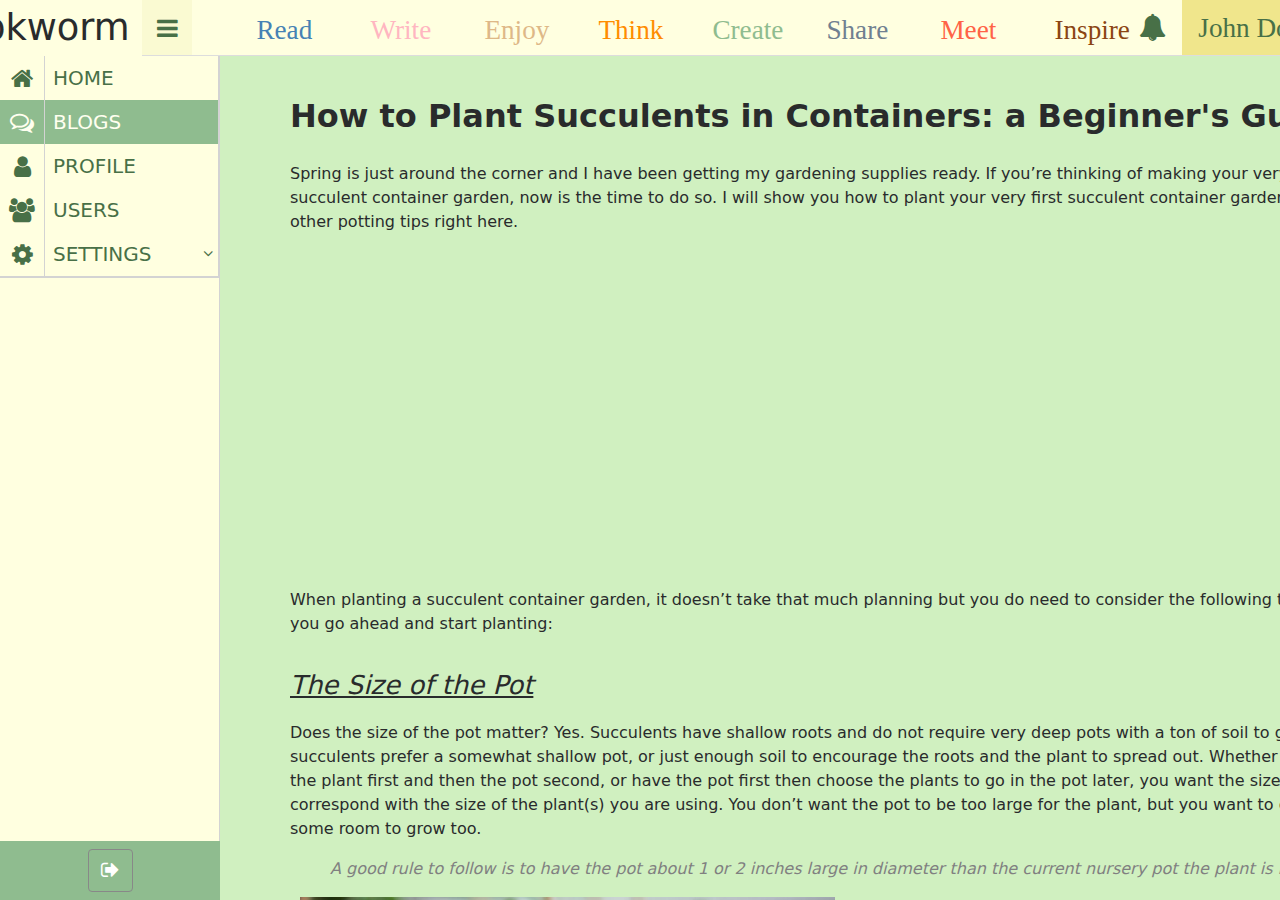
==== blog.html @ fac8ea5c "updated blog page" ====
<!DOCTYPE html>
<html lang="en">

<head>
  <meta charset="UTF-8">
  <meta name="viewport" content="width=device-width, initial-scale=1.0">
  <meta http-equiv="X-UA-Compatible" content="ie=edge">
  <title>Book Review</title>
  <link rel="stylesheet" href="css/blog.css">
  <link rel="stylesheet" href="css/style.css">

  <link href="//maxcdn.bootstrapcdn.com/font-awesome/4.1.0/css/font-awesome.min.css" rel="stylesheet">
  <link rel="shortcut icon" href="favicon.png">
  <script src="https://ajax.googleapis.com/ajax/libs/jquery/3.5.1/jquery.min.js"></script>
  <script src="js/script.js"></script>

  <script src="js/chartjs/Chart.min.js"></script>
  <script src="js/dashboard.js"></script>
</head>

<body>

  <header>
    <div class="logo">
      <div class="img">
        <span class="logo-text">Bookworm</span>
        <span class="logo-text minbar" style="margin-top: 1.3rem"><i class="fa fa-book"></i></span>
      </div>
    </div>
    <div class="topbar">
      <div class="left">
        <a class="navbar-collopse"> <i class="fa fa-bars" style="font-size:24px"></i> </a>
        <span style="color:#4682B4;" class="topbar-title">Read </span>
        <span style="color:#FFB6C1;" class="topbar-title">Write</span>
        <span style="color:#DEB887;" class="topbar-title">Enjoy</span>
        <span style="color:#FF8C00;" class="topbar-title">Think</span>
        <span style="color:#8FBC8F;" class="topbar-title">Create</span>
        <span style="color:#708090;" class="topbar-title">Share</span>
        <span style="color:#FF6347;" class="topbar-title">Meet</span>
        <span style="color:#8B4513;" class="topbar-title">Inspire</span>
      </div>
      <div class="right">
        <span class="">
          <i class="fa fa-bell" style="margin-top: 0.8rem"></i>
        </span>
        <div class="topbar-btn">
          <span class="displayname">John Doe
            <i class="fa fa-angle-down"></i>
          </span>
          <ul class="dropdown">
            <li class="dropdown-username">
              <a href="#">
                John Doe
              </a>
            </li>
            <li>
              <a href="profile.html">
                PROFILE
              </a>
            </li>
            <li>
              <a href="#">
                SETTINGS
              </a>
            </li>
            <li class="dropdown-footer">
              <a href="#">
                LOGOUT
              </a>
            </li>
          </ul>
        </div>
      </div>
    </div>
  </header>

<div class="main">
  <aside>
    <nav>
      <ul class="nav">
        <li >
          <a href="index.html">
            <i class="fa fa-home" style="font-size:24px"></i>
            <span class="span" style="font-size:20px">HOME</span>
          </a>
        </li>
        <li class="active">
          <a href="blog.html">
            <i class="fa fa-comments-o" style="font-size:24px"></i>
            <span class="span" style="font-size:20px">BLOGS</span>
          </a>
        </li>
        <li>
          <a href="profile.html">
            <i class="fa fa-user" style="font-size:24px"></i>
            <span class="span" style="font-size:20px">PROFILE</span>
          </a>
        </li>
        <li>
          <a href="table.html">
            <i class="fa fa-users" style="font-size:24px"></i>
            <span class="span" style="font-size:20px">USERS</span>
          </a>
        </li>
        <li class="dropdown">
          <a href="#">
            <i class="fa fa-cog" style="font-size:24px"></i>
            <span class="span" style="font-size:20px">SETTINGS</span>
            <span class="arrow">
              <i class="fa fa-angle-down"></i>
            </span>
          </a>
          <ul>
            <li>
              <a href="#">
                <i class="fa fa-angle-right"></i>
                <span class="span" style="font-size:20px">Configuration</span>
              </a>
            </li>
            <li>
              <a href="#">
                <i class="fa fa-angle-right"></i>
                <span class="span" style="font-size:20px">Users</span>
              </a>
            </li>
            <li>
              <a href="#">
                <i class="fa fa-angle-right"></i>
                <span class="span" style="font-size:20px">Profile</span>
              </a>
            </li>
          </ul>
        </li>

      </ul>
    </nav>
    <div class="nav-footer">
      <a href="#" class="btn btn-sm" style="font-size:20px; color:white;">
        <i class="fa fa-sign-out"></i>
      </a>
    </div>
  </aside>

    <!-- Page Header , page-container makes page scrollible, and header sticky to the top-->
  <div class="page-container">
    <!-- Post Content -->
    <article>
        <div class="blog-container">
            <div class="row">
                <div class="col-lg-15">
                  <h1 class="post-title">
                      How to Plant Succulents in Containers: a Beginner's Guide
                  </h1>
                    <p>Spring is just around the corner and I have been getting my gardening supplies ready.
                      If you’re thinking of making your very first succulent container garden, now is the time to do so.
                      I will show you how to plant your very first succulent container garden and plenty of
                      other potting tips right here.
                    </p>

                    <iframe width="560" height="315" src="https://www.youtube.com/embed/cK3Qg2mGYAg"
                    frameborder="0" allow="accelerometer; autoplay; encrypted-media; gyroscope; picture-in-picture"
                    allowfullscreen></iframe>

                    <p>
                      When planting a succulent container garden,
                      it doesn’t take that much planning but you do need to consider
                      the following things before you go ahead and start planting:
                    </p>

                    <h2 class="section-heading">The Size of the Pot</h2>

                    <p>Does the size of the pot matter? Yes. Succulents have shallow roots
                      and do not require very deep pots with a ton of soil to grow. In fact,
                       succulents prefer a somewhat shallow pot, or just enough soil to encourage
                       the roots and the plant to spread out.

                    Whether you choose the plant first and then the pot second,
                    or have the pot first then choose the plants to go in the pot later,
                    you want the size of the pot to correspond with the size of the plant(s) you are using.
                    You don’t want the pot to be too large for the plant, but you want to give the plant some room to grow too.
                    </p>

                    <blockquote>A good rule to follow is to have the pot about 1 or 2 inches large in diameter
                      than the current nursery pot the plant is in. </blockquote>

                    <a href="image/succulent.jpg">
                        <img class="img-responsive" src="image/succulent.jpg" alt="">
                    </a>

                    <h2 class="section-heading">The Type of Succulents You Are Using</h2>

                    <p>The types of plants you want to use, including the color schemes,
                      color combinations, shapes and sizes largely depend on your own personal taste.
                      There really isn’t a right or wrong way of combining succulent plants.
                      The only thing I am careful about when combining plants together in one container is their growing needs.

                      As much as possible, you want to put plants with similar growing needs in one container.
                      If you’re unfamiliar with a plant’s growing needs and the label does not provide you
                      with basic instructions, just do a quick search to find out what the plant’s basic growing needs are.</p>

                    <a href="image/succulent2.jpg">
                        <img class="img-responsive" src="image/succulent2.jpg" alt="">
                    </a>

                    <p>Written by <a href="https://github.com/ruxiz2020">Happy Planer</a>.</p>

                    <p>Share this post on social media: </p>
                    <div id="share-buttons">
                      <!-- Facebook -->
                      <a href="http://www.facebook.com/sharer.php?u=https://ruxiz2020.github.io/frontend_proj1_blog/index.html" target="_blank">
                        <img src="https://simplesharebuttons.com/images/somacro/facebook.png" alt="Facebook" />
                      </a>

                      <!-- Twitter -->
                      <a href="https://twitter.com/share?url=https://ruxiz2020.github.io/frontend_proj1_blog/index.html" target="_blank">
                        <img src="https://simplesharebuttons.com/images/somacro/twitter.png" alt="Twitter" />
                      </a>

                      <!-- Reddit -->
                      <a href="http://reddit.com/submit?url=https://ruxiz2020.github.io/frontend_proj1_blog/index.html Share Buttons" target="_blank">
                        <img src="https://simplesharebuttons.com/images/somacro/reddit.png" alt="Reddit" />
                      </a>

                      <!-- button -->
                      <button id="like-button"> Love It</button>
                    </div>
                </div>
            </div>


            <hr>

            <div class="row">
                <div class="col-lg-15">

                  <h1 class="post-title" id="post_2">
                      Book Review: Man's Search for Meaning (Victor Frankl)
                  </h1>
                    <p>Humans in suffering tend to feel hopeless with a deep sense of failure.
                      MAN's SEARCH FOR MEANING (Frankl, 1984) is a helpful book during such times:
                      it is highly probable that one would find a solution to their depressed feelings,
                      if the book is read actively.

                      Written by Austrian neurologist-psychiatrist and a Holocaust survivor Victor Frankl,
                      this book is simple yet intense and reflective. Frankl is the founder of Logotherapy,
                      a form of existential psychology. Awarded with several accolades, his books and talks
                      are the most inspiring on finding meaning in life and in suffering.
                    </p>

                    <a href="image/mans_search.jpg">
                        <img class="img-responsive" src="image/mans_search.jpg" alt="">
                    </a>


                    <p>The book stands out extraordinarily as Frankl,
                      by narrating his life instances in the Auschwitz concentration camp,
                      presents the remarkable idea of how we can choose to see a purpose or meaning
                      in any situation, including the worst conditions. He descriptively illustrates his
                      personal experiences and observations of minute human changes which infuses hope into the reader.

                      With rich primary and secondary data, Frankl puts forward his ideas in three sections.
                      The qualitative methodology utilized has smoothly fused his thoughts through these three parts,
                      clarifying Nietzsche words, “He who has a why to live can bear almost any how.”
                      This book is a collaboration of Frankl's personal experiences and stories,
                      references to other existential forerunners, quotes from humanistic and psychoanalytic schools,
                      and excellent figurative examples. Many pathological terms have been used in the book,
                      which are well explained by the author.
                    </p>
                    <a href="image/mans_search2.jpg">
                        <img class="img-responsive" src="image/mans_search2.jpg" alt="">
                    </a>

                    <p>An active reader also learns about “Logotherapy” that the author attempts to explain in the second section.
                      The nature, meaning and goals are well detailed. Even the finest differences between
                      psychoanalysis and Logotherapy are clearly specified.
                      Frankl liberally introduces every concept of Logotherapy (such as the existential vacuum,
                      responsibility of survival, existential frustration).
                      He also describes the therapy process and techniques with some great figurative examples and case studies.
                      A novice therapist may find these useful. However,
                      he fails to explain how one can integrate these techniques with the conventional psychotherapeutic process.

                      Nevertheless, his strong request to re-humanize psychotherapy
                      inspires us into a new direction of thought and practice.</p>

                      <a href="image/mans_search3.jpg">
                          <img class="img-responsive" src="image/mans_search3.jpg" alt="">
                      </a>

                    <p>Written by <a href="https://github.com/ruxiz2020">A Bookworm</a>.</p>

                    <p>Share this post on social media: </p>
                    <div id="share-buttons">

                      <!-- Facebook -->
                      <a href="http://www.facebook.com/sharer.php?u=https://ruxiz2020.github.io/frontend_proj1_blog/index.html" target="_blank">
                        <img src="https://simplesharebuttons.com/images/somacro/facebook.png" alt="Facebook" />
                      </a>

                      <!-- Twitter -->
                      <a href="https://twitter.com/share?url=https://ruxiz2020.github.io/frontend_proj1_blog/index.html" target="_blank">
                        <img src="https://simplesharebuttons.com/images/somacro/twitter.png" alt="Twitter" />
                      </a>

                      <!-- Reddit -->
                      <a href="http://reddit.com/submit?url=https://ruxiz2020.github.io/frontend_proj1_blog/index.html Share Buttons" target="_blank">
                        <img src="https://simplesharebuttons.com/images/somacro/reddit.png" alt="Reddit" />
                      </a>
                      <!-- button -->
                      <button id="like-button"> Love It</button>
                    </div>
                </div>
            </div>

            <hr>

            <div class="row">
                <div class="col-lg-15">

                  <h2 class="post-title" id="post_3">
                      10 Easy Raw Vegan Recipes Even a Novice Cook Can Make
                  </h2>
                    <p>Deciding to eat healthier can be a complete lifestyle change.
                      For some, it means cutting out desserts. For others, it means skipping seconds.
                      And, of course, for most, it means incorporating more fruits and vegetables into a daily routine.
                      But what if you're thinking of eating healthier by trying the raw vegan diet?
                    </p>

                    <a href="image/veggie.jpg">
                        <img class="img-responsive" src="image/veggie.jpg" alt="">
                    </a>


                    <h2 class="section-heading">What Is a Raw Vegan Diet?</h2>

                    <p>A raw vegan diet is a plant-based diet with no foods heated above 104 degrees Fahrenheit.
                       Foods are eaten raw, dehydrated, juiced, blended, soaked, sprouted,
                       or fermented, and the diet is rich in nuts, seeds, fruits, vegetables, sprouted grains, and legumes.
                    </p>
                    <a href="image/veggie2.jpg">
                        <img class="img-responsive" src="image/veggie2.jpg" alt="">
                    </a>

                    <p>We've all grown accustomed to various diet trends over the years,
                      from vegetarianism and going gluten-free to plain old vegan.
                      In fact, stories in The New York Times about raw vegan diets have been popping up since the early 2000s,
                      so it isn't necessarily anything new. U.S. News estimates that an early
                      form has even been around since the 19th century.


                      But just because it's been a part of other people's lives for a
                      certain amount of time doesn't mean you can't learn something new.
                      If you're interested in what the raw vegan diet is and how to cook within its boundaries,
                      read on for more.</p>

                      <a href="image/veggie3.jpg">
                          <img class="img-responsive" src="image/veggie3.jpg" alt="">
                      </a>

                    <p>Written by <a href="https://github.com/ruxiz2020">Cook & Share</a>.</p>

                    <p>Share this post on social media: </p>
                    <div id="share-buttons">
                      <!-- Facebook -->
                      <a href="http://www.facebook.com/sharer.php?u=https://ruxiz2020.github.io/frontend_proj1_blog/index.html" target="_blank">
                        <img src="https://simplesharebuttons.com/images/somacro/facebook.png" alt="Facebook" />
                      </a>

                      <!-- Twitter -->
                      <a href="https://twitter.com/share?url=https://ruxiz2020.github.io/frontend_proj1_blog/index.html" target="_blank">
                        <img src="https://simplesharebuttons.com/images/somacro/twitter.png" alt="Twitter" />
                      </a>

                      <!-- Reddit -->
                      <a href="http://reddit.com/submit?url=https://ruxiz2020.github.io/frontend_proj1_blog/index.html Share Buttons" target="_blank">
                        <img src="https://simplesharebuttons.com/images/somacro/reddit.png" alt="Reddit" />
                      </a>

                      <button id="like-button">Love It</button>
                    </div>
                </div>
            </div>




        </div>
        <hr>



    </article>



</div>
</body>

</html>
---- css/blog.css ----
.blog-container {
  padding-right: 25px;
  padding-left: 25px;
  margin-right: 25px;
  margin-left: 25px;
}
@media (min-width: 768px) {
  .blog-container {
    width: 750px;
  }
}
@media (min-width: 992px) {
  .blog-container {
    width: 970px;
  }
}
@media (min-width: 1200px) {
  .blog-container {
    width: 1170px;
  }
}
.blog-container-fluid {
  padding-right: 15px;
  padding-left: 15px;
  margin-right: auto;
  margin-left: auto;
}
.img-responsive,
.thumbnail > img,
.thumbnail a > img,
.carousel-inner > .item > img,
.carousel-inner > .item > a > img {
  display: block;
  max-width: 120%;
  height: auto;
}

blockquote {
  color: #808080;
  font-style: italic;
}
.section-heading {
  font-size: 26px;
  margin-top: 30px;
  font-weight: 350;
  text-decoration: underline;
  font-style: italic;
}
.img-responsive {
  display: flex;
  justify-content: center;
  align-items: center;
  width: calc(50% - 20px);
  height: 300px;
  margin: 10px;
}

@media only screen and (min-width: 768px) {
  .post-preview > a > .post-title {
    font-size: 36px;
  }
}
.section-heading {
  font-size: 26px;
  margin-top: 30px;
  font-weight: 350;
  text-decoration: underline;
  font-style: italic;
}
.caption {
  text-align: left;
  font-size: 14px;
  padding: 10px;
  font-style: italic;
  margin: 0;
  display: block;
  border-bottom-right-radius: 5px;
  border-bottom-left-radius: 5px;
}

.pager {
  margin: 20px 0 0;
}

#share-buttons img {
width: 35px;
padding: 5px;
border: 0;
box-shadow: 0;
display: inline;
}

#like-button {
  display:inline-block;
  color:#444;
  border:1px solid lightgreen;
  background:lightgreen;
  box-shadow: 0 0 5px -1px rgba(0,0,0,0.2);
  cursor:pointer;
  vertical-align:middle;
  padding: 10px;
  text-align: center;
  width: 48px;
  font-weight: bold;
}
---- css/style.css ----
:root {
    --color-info: #77c277;
    --color-border: #314a30;
    --color-dark: #314a30;
    --color-primary: #77c277;
    --color-danger: #e4acdc;
    --color-warning: #deea94;
    --color-success: #eefdec;
    --color-purble: rgba(101, 121, 251, 01);
}

@-ms-viewport {
    width: device-width;
}

*,
*::before,
*::after {
    box-sizing: border-box;
    outline: none;
}

html {
    font-family: sans-serif;
    line-height: 1.15;
    -ms-text-size-adjust: 100%;
    -webkit-text-size-adjust: 100%;
    box-sizing: border-box;
    -ms-overflow-style: scrollbar;
    -webkit-tap-highlight-color: rgba(0, 0, 0, 0);
    height: 100%;
}

body {
    margin: 0;
    font-family: -apple-system, system-ui, BlinkMacSystemFont, "Segoe UI", Roboto, "Helvetica Neue", Arial, sans-serif;
    font-size: 1rem;
    font-weight: normal;
    line-height: 1.5;
    color: #292b2c;
    background-color: #D0F0C0;
    box-sizing: border-box;
    min-height: calc(100% - 3.5rem);
    height: calc(100% - 3.5rem);
    overflow-x: hidden;
}

ul {
    padding: 0;
}

li {
    list-style: none;
}

h1,
h2,
h3,
h4,
h5,
h6 {
    margin-top: 0;
    margin-bottom: .5rem;
}

h1 {
    margin: .67em 0;
    font-size: 2em;
}

small,
.small {
    font-size: 85%;
}

svg:not(:root) {
    overflow: hidden;
}

a {
    color: #292b2c;
    text-decoration: none;
}

a:focus,
a:hover {
    color: #292b2c;
    text-decoration: none;
}

img {
    vertical-align: middle;
}

a,
button,
[role="button"],
input,
label,
select,
textarea {
    touch-action: manipulation;
}

hr {
    margin-top: 1rem;
    margin-bottom: 1rem;
    border: 0;
    border-top: 1px solid rgba(0, 0, 0, 0.1);
}

button,
select {
    text-transform: none;
}

button,
html input[type="button"],
input[type="reset"],
input[type="submit"] {
    -webkit-appearance: button;
    cursor: pointer;
}

button[disabled],
html input[disabled] {
    cursor: default;
}

button::-moz-focus-inner,
input::-moz-focus-inner {
    padding: 0;
    border: 0;
}

input {
    line-height: normal;
}

input[type="checkbox"],
input[type="radio"] {
    -webkit-box-sizing: border-box;
    -moz-box-sizing: border-box;
    box-sizing: border-box;
    padding: 0;
}

fieldset {
    padding: .35em .625em .75em;
    margin: 0 2px;
    border: 1px solid #c0c0c0;
}

.container {
    position: relative;
    align-item: center;
    width: 1500px;
    margin-left: 60px;
    margin-right: 20px;
}
.container-title {
    font-color: black;
    position: relative;
    margin-left: 60px;
    padding-right: 10px;
    padding-left: 10px;
}

@media (min-width: 576px) {
    .container {
        padding-right: 15px;
        padding-left: 15px;
        width: 540px;
        max-width: 100%;
    }
}

@media (min-width: 768px) {
    .container {
        padding-right: 15px;
        padding-left: 15px;
        width: 720px;
        max-width: 100%;
    }
}

@media (min-width: 992px) {
    .container {
        padding-right: 15px;
        padding-left: 15px;
        width: 960px;
        max-width: 100%;
    }
}

@media (min-width: 1200px) {
    .container {
        padding-right: 15px;
        padding-left: 15px;
        width: 1140px;
        max-width: 100%;
    }
}

.container-fluid {
    position: relative;
    margin-left: auto;
    margin-right: auto;
    padding-right: 15px;
    padding-left: 15px;
    width: 100%;
}

/* this make row width within page*/
.row {
    display: flex;
    flex-wrap: wrap;
}

[class^="col-"] {
    position: relative;
    width: 100%;
    min-height: 1px;
    padding-right: 5px;
    padding-left: 5px;
}

.col {
    flex-basis: 0;
    flex-grow: 1;
    max-width: 100%;
}

.col-auto {
    flex: 0 0 auto;
    width: auto;
}

.col-1 {
    flex: 0 0 8.33333%;
    max-width: 8.33333%;
}

.col-2 {
    flex: 0 0 16.66667%;
    max-width: 16.66667%;
}

.col-3 {
    flex: 0 0 25%;
    max-width: 25%;
}

.col-4 {
    flex: 0 0 33.33333%;
    max-width: 33.33333%;
}

.col-5 {
    flex: 0 0 41.66667%;
    max-width: 41.66667%;
}

.col-6 {
    flex: 0 0 50%;
    max-width: 50%;
}

.col-7 {
    flex: 0 0 58.33333%;
    max-width: 58.33333%;
}

.col-8 {
    flex: 0 0 66.66667%;
    max-width: 66.66667%;
}

.col-9 {
    flex: 0 0 75%;
    max-width: 75%;
}

.col-10 {
    flex: 0 0 83.33333%;
    max-width: 83.33333%;
}

.col-11 {
    flex: 0 0 91.66667%;
    max-width: 91.66667%;
}

.col-12 {
    flex: 0 0 100%;
    max-width: 100%;
}

.pull-0 {
    right: auto;
}

.pull-1 {
    right: 8.33333%;
}

.pull-2 {
    right: 16.66667%;
}

.pull-3 {
    right: 25%;
}

.pull-4 {
    right: 33.33333%;
}

.pull-5 {
    right: 41.66667%;
}

.pull-6 {
    right: 50%;
}

.pull-7 {
    right: 58.33333%;
}

.pull-8 {
    right: 66.66667%;
}

.pull-9 {
    right: 75%;
}

.pull-10 {
    right: 83.33333%;
}

.pull-11 {
    right: 91.66667%;
}

.pull-12 {
    right: 100%;
}

.push-0 {
    left: auto;
}

.push-1 {
    left: 8.33333%;
}

.push-2 {
    left: 16.66667%;
}

.push-3 {
    left: 25%;
}

.push-4 {
    left: 33.33333%;
}

.push-5 {
    left: 41.66667%;
}

.push-6 {
    left: 50%;
}

.push-7 {
    left: 58.33333%;
}

.push-8 {
    left: 66.66667%;
}

.push-9 {
    left: 75%;
}

.push-10 {
    left: 83.33333%;
}

.push-11 {
    left: 91.66667%;
}

.push-12 {
    left: 100%;
}

.offset-1 {
    margin-left: 8.33333%;
}

.offset-2 {
    margin-left: 16.66667%;
}

.offset-3 {
    margin-left: 25%;
}

.offset-4 {
    margin-left: 33.33333%;
}

.offset-5 {
    margin-left: 41.66667%;
}

.offset-6 {
    margin-left: 50%;
}

.offset-7 {
    margin-left: 58.33333%;
}

.offset-8 {
    margin-left: 66.66667%;
}

.offset-9 {
    margin-left: 75%;
}

.offset-10 {
    margin-left: 83.33333%;
}

.offset-11 {
    margin-left: 91.66667%;
}

@media (min-width: 576px) {
    .col-sm {
        flex-basis: 0;
        flex-grow: 1;
        max-width: 100%;
    }

    .col-sm-auto {
        flex: 0 0 auto;
        width: auto;
    }

    .col-sm-1 {
        flex: 0 0 8.33333%;
        max-width: 8.33333%;
    }

    .col-sm-2 {
        flex: 0 0 16.66667%;
        max-width: 16.66667%;
    }

    .col-sm-3 {
        flex: 0 0 25%;
        max-width: 25%;
    }

    .col-sm-4 {
        flex: 0 0 33.33333%;
        max-width: 33.33333%;
    }

    .col-sm-5 {
        flex: 0 0 41.66667%;
        max-width: 41.66667%;
    }

    .col-sm-6 {
        flex: 0 0 50%;
        max-width: 50%;
    }

    .col-sm-7 {
        flex: 0 0 58.33333%;
        max-width: 58.33333%;
    }

    .col-sm-8 {
        flex: 0 0 66.66667%;
        max-width: 66.66667%;
    }

    .col-sm-9 {
        flex: 0 0 75%;
        max-width: 75%;
    }

    .col-sm-10 {
        flex: 0 0 83.33333%;
        max-width: 83.33333%;
    }

    .col-sm-11 {
        flex: 0 0 91.66667%;
        max-width: 91.66667%;
    }

    .col-sm-12 {
        flex: 0 0 100%;
        max-width: 100%;
    }

    .pull-sm-0 {
        right: auto;
    }

    .pull-sm-1 {
        right: 8.33333%;
    }

    .pull-sm-2 {
        right: 16.66667%;
    }

    .pull-sm-3 {
        right: 25%;
    }

    .pull-sm-4 {
        right: 33.33333%;
    }

    .pull-sm-5 {
        right: 41.66667%;
    }

    .pull-sm-6 {
        right: 50%;
    }

    .pull-sm-7 {
        right: 58.33333%;
    }

    .pull-sm-8 {
        right: 66.66667%;
    }

    .pull-sm-9 {
        right: 75%;
    }

    .pull-sm-10 {
        right: 83.33333%;
    }

    .pull-sm-11 {
        right: 91.66667%;
    }

    .pull-sm-12 {
        right: 100%;
    }

    .push-sm-0 {
        left: auto;
    }

    .push-sm-1 {
        left: 8.33333%;
    }

    .push-sm-2 {
        left: 16.66667%;
    }

    .push-sm-3 {
        left: 25%;
    }

    .push-sm-4 {
        left: 33.33333%;
    }

    .push-sm-5 {
        left: 41.66667%;
    }

    .push-sm-6 {
        left: 50%;
    }

    .push-sm-7 {
        left: 58.33333%;
    }

    .push-sm-8 {
        left: 66.66667%;
    }

    .push-sm-9 {
        left: 75%;
    }

    .push-sm-10 {
        left: 83.33333%;
    }

    .push-sm-11 {
        left: 91.66667%;
    }

    .push-sm-12 {
        left: 100%;
    }

    .offset-sm-0 {
        margin-left: 0%;
    }

    .offset-sm-1 {
        margin-left: 8.33333%;
    }

    .offset-sm-2 {
        margin-left: 16.66667%;
    }

    .offset-sm-3 {
        margin-left: 25%;
    }

    .offset-sm-4 {
        margin-left: 33.33333%;
    }

    .offset-sm-5 {
        margin-left: 41.66667%;
    }

    .offset-sm-6 {
        margin-left: 50%;
    }

    .offset-sm-7 {
        margin-left: 58.33333%;
    }

    .offset-sm-8 {
        margin-left: 66.66667%;
    }

    .offset-sm-9 {
        margin-left: 75%;
    }

    .offset-sm-10 {
        margin-left: 83.33333%;
    }

    .offset-sm-11 {
        margin-left: 91.66667%;
    }
}

@media (min-width: 768px) {
    .col-md {
        flex-basis: 0;
        flex-grow: 1;
        max-width: 100%;
    }

    .col-md-auto {
        flex: 0 0 auto;
        width: auto;
    }

    .col-md-1 {
        flex: 0 0 8.33333%;
        max-width: 8.33333%;
    }

    .col-md-2 {
        flex: 0 0 16.66667%;
        max-width: 16.66667%;
    }

    .col-md-3 {
        flex: 0 0 25%;
        max-width: 25%;
    }

    .col-md-4 {
        flex: 0 0 33.33333%;
        max-width: 33.33333%;
    }

    .col-md-5 {
        flex: 0 0 41.66667%;
        max-width: 41.66667%;
    }

    .col-md-6 {
        flex: 0 0 50%;
        max-width: 50%;
    }

    .col-md-7 {
        flex: 0 0 58.33333%;
        max-width: 58.33333%;
    }

    .col-md-8 {
        flex: 0 0 66.66667%;
        max-width: 66.66667%;
    }

    .col-md-9 {
        flex: 0 0 75%;
        max-width: 75%;
    }

    .col-md-10 {
        flex: 0 0 83.33333%;
        max-width: 83.33333%;
    }

    .col-md-11 {
        flex: 0 0 91.66667%;
        max-width: 91.66667%;
    }

    .col-md-12 {
        flex: 0 0 100%;
        max-width: 100%;
    }

    .pull-md-0 {
        right: auto;
    }

    .pull-md-1 {
        right: 8.33333%;
    }

    .pull-md-2 {
        right: 16.66667%;
    }

    .pull-md-3 {
        right: 25%;
    }

    .pull-md-4 {
        right: 33.33333%;
    }

    .pull-md-5 {
        right: 41.66667%;
    }

    .pull-md-6 {
        right: 50%;
    }

    .pull-md-7 {
        right: 58.33333%;
    }

    .pull-md-8 {
        right: 66.66667%;
    }

    .pull-md-9 {
        right: 75%;
    }

    .pull-md-10 {
        right: 83.33333%;
    }

    .pull-md-11 {
        right: 91.66667%;
    }

    .pull-md-12 {
        right: 100%;
    }

    .push-md-0 {
        left: auto;
    }

    .push-md-1 {
        left: 8.33333%;
    }

    .push-md-2 {
        left: 16.66667%;
    }

    .push-md-3 {
        left: 25%;
    }

    .push-md-4 {
        left: 33.33333%;
    }

    .push-md-5 {
        left: 41.66667%;
    }

    .push-md-6 {
        left: 50%;
    }

    .push-md-7 {
        left: 58.33333%;
    }

    .push-md-8 {
        left: 66.66667%;
    }

    .push-md-9 {
        left: 75%;
    }

    .push-md-10 {
        left: 83.33333%;
    }

    .push-md-11 {
        left: 91.66667%;
    }

    .push-md-12 {
        left: 100%;
    }

    .offset-md-0 {
        margin-left: 0%;
    }

    .offset-md-1 {
        margin-left: 8.33333%;
    }

    .offset-md-2 {
        margin-left: 16.66667%;
    }

    .offset-md-3 {
        margin-left: 25%;
    }

    .offset-md-4 {
        margin-left: 33.33333%;
    }

    .offset-md-5 {
        margin-left: 41.66667%;
    }

    .offset-md-6 {
        margin-left: 50%;
    }

    .offset-md-7 {
        margin-left: 58.33333%;
    }

    .offset-md-8 {
        margin-left: 66.66667%;
    }

    .offset-md-9 {
        margin-left: 75%;
    }

    .offset-md-10 {
        margin-left: 83.33333%;
    }

    .offset-md-11 {
        margin-left: 91.66667%;
    }
}

@media (min-width: 992px) {
    .col-lg {
        flex-basis: 0;
        flex-grow: 1;
        max-width: 100%;
    }

    .col-lg-auto {
        flex: 0 0 auto;
        width: auto;
    }

    .col-lg-1 {
        flex: 0 0 8.33333%;
        max-width: 8.33333%;
    }

    .col-lg-2 {
        flex: 0 0 16.66667%;
        max-width: 16.66667%;
    }

    .col-lg-3 {
        flex: 0 0 25%;
        max-width: 25%;
    }

    .col-lg-4 {
        flex: 0 0 33.33333%;
        max-width: 33.33333%;
    }

    .col-lg-5 {
        flex: 0 0 41.66667%;
        max-width: 41.66667%;
    }

    .col-lg-6 {
        flex: 0 0 50%;
        max-width: 50%;
    }

    .col-lg-7 {
        flex: 0 0 58.33333%;
        max-width: 58.33333%;
    }

    .col-lg-8 {
        flex: 0 0 66.66667%;
        max-width: 66.66667%;
    }

    .col-lg-9 {
        flex: 0 0 75%;
        max-width: 75%;
    }

    .col-lg-10 {
        flex: 0 0 83.33333%;
        max-width: 83.33333%;
    }

    .col-lg-11 {
        flex: 0 0 91.66667%;
        max-width: 91.66667%;
    }

    .col-lg-12 {
        flex: 0 0 100%;
        max-width: 100%;
    }

    .pull-lg-0 {
        right: auto;
    }

    .pull-lg-1 {
        right: 8.33333%;
    }

    .pull-lg-2 {
        right: 16.66667%;
    }

    .pull-lg-3 {
        right: 25%;
    }

    .pull-lg-4 {
        right: 33.33333%;
    }

    .pull-lg-5 {
        right: 41.66667%;
    }

    .pull-lg-6 {
        right: 50%;
    }

    .pull-lg-7 {
        right: 58.33333%;
    }

    .pull-lg-8 {
        right: 66.66667%;
    }

    .pull-lg-9 {
        right: 75%;
    }

    .pull-lg-10 {
        right: 83.33333%;
    }

    .pull-lg-11 {
        right: 91.66667%;
    }

    .pull-lg-12 {
        right: 100%;
    }

    .push-lg-0 {
        left: auto;
    }

    .push-lg-1 {
        left: 8.33333%;
    }

    .push-lg-2 {
        left: 16.66667%;
    }

    .push-lg-3 {
        left: 25%;
    }

    .push-lg-4 {
        left: 33.33333%;
    }

    .push-lg-5 {
        left: 41.66667%;
    }

    .push-lg-6 {
        left: 50%;
    }

    .push-lg-7 {
        left: 58.33333%;
    }

    .push-lg-8 {
        left: 66.66667%;
    }

    .push-lg-9 {
        left: 75%;
    }

    .push-lg-10 {
        left: 83.33333%;
    }

    .push-lg-11 {
        left: 91.66667%;
    }

    .push-lg-12 {
        left: 100%;
    }

    .offset-lg-0 {
        margin-left: 0%;
    }

    .offset-lg-1 {
        margin-left: 8.33333%;
    }

    .offset-lg-2 {
        margin-left: 16.66667%;
    }

    .offset-lg-3 {
        margin-left: 25%;
    }

    .offset-lg-4 {
        margin-left: 33.33333%;
    }

    .offset-lg-5 {
        margin-left: 41.66667%;
    }

    .offset-lg-6 {
        margin-left: 50%;
    }

    .offset-lg-7 {
        margin-left: 58.33333%;
    }

    .offset-lg-8 {
        margin-left: 66.66667%;
    }

    .offset-lg-9 {
        margin-left: 75%;
    }

    .offset-lg-10 {
        margin-left: 83.33333%;
    }

    .offset-lg-11 {
        margin-left: 91.66667%;
    }
}

@media (min-width: 1200px) {
    .col-xl {
        flex-basis: 0;
        flex-grow: 1;
        max-width: 100%;
    }

    .col-xl-auto {
        flex: 0 0 auto;
        width: auto;
    }

    .col-xl-1 {
        flex: 0 0 8.33333%;
        max-width: 8.33333%;
    }

    .col-xl-2 {
        flex: 0 0 16.66667%;
        max-width: 16.66667%;
    }

    .col-xl-3 {
        flex: 0 0 25%;
        max-width: 25%;
    }

    .col-xl-4 {
        flex: 0 0 33.33333%;
        max-width: 33.33333%;
    }

    .col-xl-5 {
        flex: 0 0 41.66667%;
        max-width: 41.66667%;
    }

    .col-xl-6 {
        flex: 0 0 50%;
        max-width: 50%;
    }

    .col-xl-7 {
        flex: 0 0 58.33333%;
        max-width: 58.33333%;
    }

    .col-xl-8 {
        flex: 0 0 66.66667%;
        max-width: 66.66667%;
    }

    .col-xl-9 {
        flex: 0 0 75%;
        max-width: 75%;
    }

    .col-xl-10 {
        flex: 0 0 83.33333%;
        max-width: 83.33333%;
    }

    .col-xl-11 {
        flex: 0 0 91.66667%;
        max-width: 91.66667%;
    }

    .col-xl-12 {
        flex: 0 0 100%;
        max-width: 100%;
    }

    .pull-xl-0 {
        right: auto;
    }

    .pull-xl-1 {
        right: 8.33333%;
    }

    .pull-xl-2 {
        right: 16.66667%;
    }

    .pull-xl-3 {
        right: 25%;
    }

    .pull-xl-4 {
        right: 33.33333%;
    }

    .pull-xl-5 {
        right: 41.66667%;
    }

    .pull-xl-6 {
        right: 50%;
    }

    .pull-xl-7 {
        right: 58.33333%;
    }

    .pull-xl-8 {
        right: 66.66667%;
    }

    .pull-xl-9 {
        right: 75%;
    }

    .pull-xl-10 {
        right: 83.33333%;
    }

    .pull-xl-11 {
        right: 91.66667%;
    }

    .pull-xl-12 {
        right: 100%;
    }

    .push-xl-0 {
        left: auto;
    }

    .push-xl-1 {
        left: 8.33333%;
    }

    .push-xl-2 {
        left: 16.66667%;
    }

    .push-xl-3 {
        left: 25%;
    }

    .push-xl-4 {
        left: 33.33333%;
    }

    .push-xl-5 {
        left: 41.66667%;
    }

    .push-xl-6 {
        left: 50%;
    }

    .push-xl-7 {
        left: 58.33333%;
    }

    .push-xl-8 {
        left: 66.66667%;
    }

    .push-xl-9 {
        left: 75%;
    }

    .push-xl-10 {
        left: 83.33333%;
    }

    .push-xl-11 {
        left: 91.66667%;
    }

    .push-xl-12 {
        left: 100%;
    }

    .offset-xl-0 {
        margin-left: 0%;
    }

    .offset-xl-1 {
        margin-left: 8.33333%;
    }

    .offset-xl-2 {
        margin-left: 16.66667%;
    }

    .offset-xl-3 {
        margin-left: 25%;
    }

    .offset-xl-4 {
        margin-left: 33.33333%;
    }

    .offset-xl-5 {
        margin-left: 41.66667%;
    }

    .offset-xl-6 {
        margin-left: 50%;
    }

    .offset-xl-7 {
        margin-left: 58.33333%;
    }

    .offset-xl-8 {
        margin-left: 66.66667%;
    }

    .offset-xl-9 {
        margin-left: 75%;
    }

    .offset-xl-10 {
        margin-left: 83.33333%;
    }

    .offset-xl-11 {
        margin-left: 91.66667%;
    }
}

/* start of summary section*/
/* new */
.new-container {
	padding:0 20px 0 20px;
	position:relative;
}

section.txt-area {
	background: transparent;
  border-radius: 0.25rem;
}
.features {
  /* margin: 0px 0 25px; */
  background: transparent;
  border: 0px;
  display: flex;
  flex-wrap: wrap; /* this makes boxs 2 rows*/
  margin: auto;
  border-radius: 0.25rem;
  width: auto;
}


.features .media.service-box {
  /* margin: 0px 0 25px; */
  padding: 30px 0 30px 8px;
  background: lightgrey;
  border: 0px;
  margin-bottom: 25px;
}
.media.service-box {
  /* margin: 25px 0 36px; */
  padding: 20px 15px 10px;
  background: lightgrey;
  overflow: hidden;
  border-radius: 0.25rem;
  border: 2px solid #E0E0E0;
}
.media:School-child {
  margin-top: 0;
}
.media {
  margin-top: 15px;
}
.features .media.service-box .pull-left > i {
  color: #E7094C;
  /* border: 4px solid #fff; */
}
.features .media.service-box {
  /* margin: 0px 0 25px; */
  padding: 30px 0 30px 8px;
  background: white;
  border: 0px;
  margin-bottom: 25px;
}
.media.service-box {
  /* margin: 25px 0 36px; */
  padding: 20px 15px 10px;
  background: white;
  overflow: hidden;
  border-bottom: 2px solid #E0E0E0;
}
.media:School-child {
  margin-top: 0;
}
.media {
  margin-top: 15px;
}
.features .media.service-box .pull-left > i {
  color: #E7094C;
  /* border: 4px solid #fff; */
}
.media.service-box .pull-left > i {
  font-size: 59px;
  /* height: 63px; */
  /* line-height: 64px; */
  text-align: center;
  width: 90px;
  color: #19BD9B;
  /* background: #fff; */
  /* box-shadow: inset 0 0 0 1px #d7d7d7; */
  /* -webkit-box-shadow: inset 0 0 0 1px #d7d7d7; */
  transition: background-color 400ms, background-color 400ms;
  position: relative;
  border-bottom: 0;
  padding: 14px;
  margin: 0;
  position: relative;
}
.features .media.service-box .pull-left > i {
  color: #E7094C;
  /* border: 4px solid #fff; */
}
.media.service-box .pull-left > i {
  font-size: 59px;
  /* height: 63px; */
  /* line-height: 64px; */
  text-align: center;
  width: 90px;
  color: #19BD9B;
  /* background: #fff; */
  /* box-shadow: inset 0 0 0 1px #d7d7d7; */
  /* -webkit-box-shadow: inset 0 0 0 1px #d7d7d7; */
  transition: background-color 400ms, background-color 400ms;
  position: relative;
  border-bottom: 0;
  padding: 14px;
  margin: 0;
  position: relative;
}
/* hover effect of icon image */
.service-box
    {
      align-items: center;
      margin: 1rem;
    }
.service-box:hover
    {
      -moz-box-shadow: 0 0 80px white;
      -webkit-box-shadow: 0 0 80px white;
      box-shadow: 2 2 80px white;
    }


img.pull-left, .align-left{
	float:left;
	margin:0 15px 15px 0;
}

.widget img.pull-left {
	float:left;
	margin:0 15px 15px 0;
}

img.pull-right, .align-right {
	float:right;
	margin:0 0 15px 15px;
}

article img.pull-left, article .align-left{
	float:left;
	margin:5px 15px 15px 0;
}
.row,.row-fluid {
	margin-bottom:30px;
}

.row .row,.row-fluid .row-fluid{
	margin-bottom:30px;
}

.row.nomargin,.row-fluid.nomargin {
	margin-bottom:0;
}
/* Content
==================================== */

#content {
	position:relative;
	background: #DCDCDC;
	padding: 30px 0 0px 0;
}

#content img {
	max-width:100%;
	height:auto;
}
#inner-headline .container{
background: rgb(255, 184, 0);
}
footer .container{
}


.section {
  position: relative;
  background-color: transparent;
  display: flex;
  align-items: left;
  flex-direction: row;
  margin: auto;
  border-radius: 0.25rem;
  width: auto;
}


.image-txt-container {
  position: relative;
  background-color: #ffffff;
  display: flex;
  align-items: center;
  flex-direction: row;
  border: 1px solid lightgrey;
  margin:auto; /* this makes whole row streching to the right edge of page*/
  border-radius: 0.5rem;
  padding: 0.5rem;
}


/* forum summary section individual box */


.tiny-box {
  display: flex;
  flex-direction: column;
  align-items: center;
  /*border: 1px solid lightgrey;*/
  font-size: 20px;
}

.text-box {
      color: #8B4513;
      display: flex;
      flex-direction: column;
      align-items: center;
      padding: 0.1rem;
}
.hash-text {
      color: #008080;
}
.hash-text:hover,
.hash-text:focus {
    color: #191970;
    text-decoration: none;
}

.card {
    position: relative;
    display: flex;
    flex-direction: column;
    background-color: #fff;
    border: 1px solid #487047;
    border-radius: 0.25rem;
    margin-top: 1rem;
}
/* end of summary section*/

/* This makes summary section in a row */
.card-body {
    -ms-flex: 1 1 auto;
    flex: 1 1 auto;
    padding: 1.2rem;
}

.card-block {
    flex: 1 1 auto;
    padding: 1.25rem;
}

.card-header {
    padding: 0.75rem 1.25rem;
    margin-bottom: 0;
    background-color: #f7f7f9;
    border-bottom: 1px solid #487047;
}

.card-header:first-child {
    border-radius: calc(0.25rem - 1px) calc(0.25rem - 1px) 0 0;
}

.card-footer {
    padding: 0.75rem 1.25rem;
    background-color: #f7f7f9;
    border-top: 1px solid #487047;
}

.modal-open {
    overflow: hidden;
}

.modal {
    position: fixed;
    top: 0;
    right: 0;
    bottom: 0;
    left: 0;
    z-index: 1050;
    display: none;
    overflow: hidden;
    outline: 0;
}

.modal.fade .modal-dialog {
    transition: transform 0.3s ease-out;
    transform: translate(0, -25%);
}

.modal.show .modal-dialog {
    transform: translate(0, 0);
}

.modal-open .modal {
    overflow-x: hidden;
    overflow-y: auto;
}

.modal-dialog {
    position: relative;
    width: auto;
    margin: 10px;
}

.modal-content {
    position: relative;
    display: flex;
    flex-direction: column;
    background-color: #fff;
    background-clip: padding-box;
    border: 1px solid #487047;
    border-radius: 0.3rem;
    outline: 0;
}

.modal-backdrop {
    position: fixed;
    top: 0;
    right: 0;
    bottom: 0;
    left: 0;
    z-index: 1040;
    background-color: #000;
}

.modal-backdrop.fade {
    opacity: 0;
}

.modal-backdrop.show {
    opacity: 0.5;
}

.modal-header {
    display: flex;
    align-items: center;
    justify-content: space-between;
    padding: 15px;
    border-bottom: 1px solid #eceeef;
}

.modal-title {
    margin-bottom: 0;
    line-height: 1.5;
}

.modal-body {
    position: relative;
    flex: 1 1 auto;
    padding: 15px;
}

.modal-footer {
    display: flex;
    align-items: center;
    justify-content: flex-end;
    padding: 15px;
    border-top: 1px solid #eceeef;
}

.modal-footer> :not(:first-child) {
    margin-left: .25rem;
}

.modal-footer> :not(:last-child) {
    margin-right: .25rem;
}

.modal-scrollbar-measure {
    position: absolute;
    top: -9999px;
    width: 50px;
    height: 50px;
    overflow: scroll;
}

@media (min-width: 576px) {
    .modal-dialog {
        max-width: 500px;
        margin: 30px auto;
    }

    .modal-sm {
        max-width: 300px;
    }
}

@media (min-width: 992px) {
    .modal-lg {
        max-width: 800px;
    }
}

.form-control {
    display: block;
    width: 100%;
    height: 34px;
    padding: 6px 12px;
    font-size: 14px;
    line-height: 1.42857143;
    color: #555;
    background-color: #fff;
    background-image: none;
    border: 1px solid #ccc;
    border-radius: 4px;
    -webkit-box-shadow: inset 0 1px 1px rgba(0, 0, 0, .075);
    box-shadow: inset 0 1px 1px rgba(0, 0, 0, .075);
    -webkit-transition: border-color ease-in-out .15s, -webkit-box-shadow ease-in-out .15s;
    -o-transition: border-color ease-in-out .15s, box-shadow ease-in-out .15s;
    transition: border-color ease-in-out .15s, box-shadow ease-in-out .15s;
}

.form-control:focus {
    border-color: #66afe9;
    outline: 0;
    -webkit-box-shadow: inset 0 1px 1px rgba(0, 0, 0, .075), 0 0 8px rgba(102, 175, 233, .6);
    box-shadow: inset 0 1px 1px rgba(0, 0, 0, .075), 0 0 8px rgba(102, 175, 233, .6);
}

.form-control::-moz-placeholder {
    color: #777;
    opacity: 1;
}

.form-control:-ms-input-placeholder {
    color: #777;
}

.form-control::-webkit-input-placeholder {
    color: #777;
}

.form-control[disabled],
.form-control[readonly],
fieldset[disabled] .form-control {
    cursor: not-allowed;
    background-color: #eee;
    opacity: 1;
}

textarea.form-control {
    height: auto;
}

.form-control.input-sm {
    width: auto;
}

.input-sm,
.form-horizontal .form-group-sm .form-control {
    height: 30px;
    padding: 5px 10px;
    font-size: 12px;
    line-height: 1.5;
    border-radius: 3px;
}

select.input-sm {
    height: 30px;
    line-height: 30px;
}

textarea.input-sm,
select[multiple].input-sm {
    height: auto;
}

.btn {
    display: inline-block;
    padding: 6px 12px;
    margin-bottom: 0;
    font-size: 14px;
    font-weight: normal;
    line-height: 1.42857143;
    text-align: center;
    white-space: nowrap;
    vertical-align: middle;
    cursor: pointer;
    -moz-user-select: none;
    -ms-user-select: none;
    user-select: none;
    background-image: none;
    border: 1px solid transparent;
    border-radius: 4px;
    border: 1px solid rgba(27, 31, 35, .15);
}

.btn:focus,
.btn:active:focus,
.btn.active:focus {
    outline: thin dotted;
    outline: 5px auto -webkit-focus-ring-color;
    outline-offset: -2px;
}

.btn:hover,
.btn:focus {
    color: #333;
    text-decoration: none;
}

.btn:active,
.btn.active {
    background-image: none;
    outline: 0;
    -webkit-box-shadow: inset 0 3px 5px rgba(0, 0, 0, .125);
    box-shadow: inset 0 3px 5px rgba(0, 0, 0, .125);
}

.btn.disabled,
.btn[disabled],
fieldset[disabled] .btn {
    pointer-events: none;
    cursor: not-allowed;
    filter: alpha(opacity=65);
    -webkit-box-shadow: none;
    box-shadow: none;
    opacity: .65;
}

.btn-default {
    border: 1px solid rgba(27, 31, 35, .15);
    background-color: #f5f5f5;
}

.fade {
    opacity: 0;
    -webkit-transition: opacity .15s linear;
    -o-transition: opacity .15s linear;
    transition: opacity .15s linear;
}

.fade.in {
    opacity: 1;
}

.collapse {
    display: none;
}

.collapse.in {
    display: block;
}

.collapsing {
    position: relative;
    height: 0;
    overflow: hidden;
    -webkit-transition: height .35s ease;
    -o-transition: height .35s ease;
    transition: height .35s ease;
}

/* App Start */

.caret {
    display: inline-block;
    width: 0;
    height: 0;
    margin-left: 2px;
    vertical-align: middle;
    border-top: 4px dashed;
    border-top: 4px solid \9;
    border-right: 4px solid transparent;
    border-left: 4px solid transparent;
}

.main {
    margin-top: 3.5rem;
    padding: 0;
    position: relative;
    height: 100%;
    display: flex;
    /* TODO Remove
    margin-left: 220px;
    padding: 3.5rem 0.5rem;
     height: calc(100% - 3.5rem); */
}

/* App End */

/* Helper Start */

.hide {
    display: none !important;
}

.w-50 {
    width: 50px !important;
}

.h-p-100{
    height: 100%;
}
.h-100 {
    height: 100px !important;
}

.h-200 {
    height: 200px !important;
}

.h-300 {
    height: 300px !important;
}

.text-right {
    text-align: right;
}

.text-left {
    text-align: left;
}

.text-center {
    text-align: center;
}

.p-0 {
    padding: 0;
}

.m-o {
    margin: 0;
}

.mt-1 {
    margin-top: 4px;
}

.mt-2 {
    margin-top: 8px;
}

.mt-3 {
    margin-top: 12px;
}

.mt-4 {
    margin-top: 16px;
}

.mb-1 {
    margin-bottom: 4px;
}

.mb-2 {
    margin-bottom: 8px;
}

.mb-3 {
    margin-bottom: 12px;
}

.mb-4 {
    margin-bottom: 16px;
}

.ml-1 {
    margin-left: 4px;
}

.ml-2 {
    margin-left: 8px;
}

.ml-3 {
    margin-left: 12px;
}

.ml-4 {
    margin-left: 16px;
}

.mr-1 {
    margin-right: 4px;
}

.mr-2 {
    margin-right: 8px;
}

.mr-3 {
    margin-right: 12px;
}

.mr-4 {
    margin-right: 16px;
}

/* Helper End */

/* Color Start */

.bg-dark {
    background-color: var(--color-dark);
    color: #fff;
}

.bg-primary {
    background-color: var(--color-primary);
    color: #fff;
}

.bg-warning {
    background-color: var(--color-warning);
    color: #fff;
}

.bg-danger {
    background-color: var(--color-danger);
    color: #fff;
}

.bg-success {
    background-color: var(--color-success);
    color: #fff;
}

.bg-purple {
    background-color: var(--color-purble);
    color: #fff;
}

/* Color End */

/* ScrollBar Start */

::-webkit-scrollbar-track {
    -webkit-box-shadow: inset 0 0 6px rgba(0, 0, 0, 0.3);
    border-radius: 3px;
    background-color: #487047;
}

::-webkit-scrollbar {
    width: 6px;
    background-color: #487047;
}

::-webkit-scrollbar-thumb {
    border-radius: 3px;
    -webkit-box-shadow: inset 0 0 6px rgba(0, 0, 0, .3);
    background-color: #acdfa4;
}

/* Scrollbar End */

/* Topbar Start */

header {
    position: absolute;
    top: 0;
    height: 3.5rem;
    width: 100%;
    background-color: #FFFFE0;
    display: flex;
    align-items: center;
    justify-content: center;
    flex-wrap: nowrap;
}

.logo .img {
    height: 100%;
    text-align: center;
    /* min-width: 220px; */
    width: 220px;
}

.minbar .logo .img {
    min-width: 60px;
}

.logo-text {
    font-weight: 500;
    font-size: 2.3rem;
    line-height: 3rem;
    display: block;
}

.logo-text.minbar {
    display: none !important;
}

.minbar .logo-text.minbar {
    display: block !important;
}

.minbar .logo-text {
    display: none !important;
}

.topbar {
    position: relative;
    height: 100%;
    width: 100%;
    display: flex;
    flex-wrap: nowrap;
    font-size: 1.7rem;
    /*font-weight: inherit;*/
    font-family: Perpetua;
    color: #487047;
    background-color: transparent;
    line-height: inherit;
    border-bottom: 1px solid #ddd;
}

.right,
.left {
    flex: 0 0 50%;
    max-width: 50%;
    height: 100%;
    display: flex;
}

.right {
    text-align: right;
    justify-content: flex-end;
}

/* .right span, */

.topbar-btn,
.left span,
.left a,
.right>span {
    display: block;
    line-height: 3.5rem;
    height: 100%;
    min-width: 50px;
    color: inherit;
    font-size: inherit;
    font-weight: 450;
    transition: all 0.3s ease;
}

.right>span {
    text-align: center;
    color: inherit;
    font-size: inherit;
    padding: 0 1rem;
    cursor: pointer;
}

.topbar-btn {
    position: relative;
    height: 100%;
    text-align: center;
    color: inherit;
    font-size: inherit;
    padding: 0 1rem;
    background-color: #F0E68C;
    cursor: pointer;
}

.topbar-btn:hover,
.navbar-collopse:hover {
    background-color: #F0E68C;
}

.topbar-btn .dropdown {
    display: none;
    position: absolute;
    min-width: 160px;
    width: 100%;
    top: 100%;
    right: 5px;
    font-size: 1rem;
    font-weight: normal;
    background-clip: padding-box;
    background-color: #fff;
    border: 1px solid #487047
    border-radius: 4px;
    box-shadow: 0 3px 12px #487047;
    list-style: none;
    margin-top: 2px;
    padding-bottom: 5px;
    padding-top: 5px;
    z-index: 100;
    text-align: left;
}

.topbar-btn .dropdown::before {
    content: " ";
    border: 10px solid transparent;
    border-bottom-color: #fff;
    position: absolute;
    top: -10px;
    right: 20px;
    display: block;
    margin: 0 auto;
    transform: translate(10px, -50%);
}

.topbar-btn.active .dropdown {
    display: block;
    animation: fadeInRight 0.3s;
}

.topbar-btn .dropdown li {
    padding: 0 1rem;
    line-height: 2;
}

.topbar-btn .dropdown li:hover {
    background-color: #eee;
}

.topbar-btn .dropdown .dropdown-username {
    margin-bottom: 0.5rem;
    font-weight: 450;
}

.topbar-btn .dropdown .dropdown-footer {
    border-top: 1px solid #487047;
    margin-top: 0.5rem;
}

.navbar-collopse {
    width: 50px;
    text-align: center;
    cursor: pointer;
    background: #FAFAD2;
}

.topbar-title {
    margin-top: 0.1rem;
    margin-left: 4rem;
    font-weight: 800;
    font-size: 10px;
    color: green;
}

.displayname {
    font-weight: normal;
}

.displayname i {
    margin-top: 0.8rem;
    margin-left: 1rem;
    transition: all 0.3s ease;
}

.active .displayname i {
    transform: rotate(180deg);
}

/* Topbar End */

/* Sidebar Start */

aside {
    position: relative;
    padding: 0;
    background-color: #FFFFE0;  /* left menu color*/
    color: #487047;
    height: 100%;
    z-index: 100;
    /* TODO Remove
    width: 220px;
    flex: 0 0 220px;
    top: 3.5rem;
    left: 0;
    margin: 0;
    overflow: auto;
     */
}

nav {
    display: block;
    height: 100%;
    width: 220px;
    /* nav-footer height (3.5rem) = 7rem  */
    max-height: calc(100% - 3.5rem);
    border-right: 1px solid lightgrey;
    /* overflow-y: auto; */
}

.nav {
    padding-left: 0;
    margin-bottom: 0;
    list-style: none;
    border-bottom: 2px solid lightgrey;
}

.nav li {
    position: relative;
    display: block;
    line-height: 1.5;
    /* border-top: 1px solid #2E3E4E; */
    transition: all 0.3s ease;
}

.nav li a {
    /* padding: 11px 15px 11px 0; */
    position: relative;
    font-weight: 400;
    font-size: inherit;
    border-right: 1px solid lightgrey;
    transition: color .3s ease-in-out 0s;
    color: inherit;
    display: table;
    width: 100%;
}

.nav li a:hover {
    background: #8FBC8F;
    color: white;
}

.nav li.active>a {
    background: #8FBC8F;
    color: #FFFFF0;
    font-weight: 450;
}

.nav li i {
    transition: all 0.3s ease;
}

.nav>li>a>i {
    background-image: linear-gradient(to left, transparent, transparent 50%, var(--color-info) 50%, var(--color-info));
    background-position: 100% 0;
    background-size: 200% 100%;
}

.nav>li:hover>a>i {
    background-position: 0 0;
}

.nav li>a>i {
    display: table-cell;
    height: 44px;
    width: 44px;
    vertical-align: middle;
    margin-right: 10px;
    font-size: 14px;
    text-align: center;
    position: relative;
    overflow: hidden;
}

.nav li>a>.span {
    padding-left: 0.5rem;
    border-left: 1px solid lightgrey;
}

.nav li>a>span {
    display: table-cell;
    vertical-align: middle;
}

.active>a>i {
    background: #8FBC8F;
}

.dropdown ul {
    display: none;
    /* opacity: 0;
    height: 0; */
    transition: all 0.3s ease;
}

.dropdown ul>li {
    padding-left: 0;
    background-color: white;
}

.dropdown.active.open ul {
    display: block;
    /* opacity: 1;
    height: auto; */
}

.minbar aside .dropdown ul {
    display: none !important;
}

.minbar aside .dropdown:hover ul {
    margin: 0 !important;
    opacity: 1 !important;
    height: auto !important;
    display: block !important;
    position: absolute;
    width: 220px;
    left: 100%;
    top: 0px;
    z-index: 1000;
}

.dropdown.active.open ul>li {
    margin-left: 0;
}

.dropdown.active.open .arrow i {
    transform: rotate(180deg);
}

.nav-footer {
    text-align: center;
    color: #d0f0c0;
    background: #8FBC8F;
    padding: 0.5rem 0;
    position: absolute;
    left: 0;
    bottom: 0;
    width: 100%;
}

.nav-footer a {
    color: inherit;
    border: 1px solid #888;
}

.nav-footer a:hover {
    color: inherit;
}

/* Sidebar End */

/* Page Start */

/* page-container makes page scrollible, and header sticky to the top*/
.page-container {
    width: 100%;
    padding: 15px;
    position: relative;
    overflow: auto; /* makes page scrollible*/
}

/* Page End */

/* Keyframes start */

@keyframes fade {
    0% {
        opacity: 0;
    }

    100% {
        opacity: 1;
    }
}

@keyframes fadeInRight {
    0% {
        right: -20px;
        opacity: 0;
    }

    100% {
        right: 5px;
        opacity: 1;
    }
}

/* Keyframes end */

/*start table */

table {
    width: 100%;
    border-spacing: 0;
    border-collapse: collapse;
    background: #fff;
    border: 1px solid #d1d5da;
    border-bottom-left-radius: 3px;
    border-bottom-right-radius: 3px;
    color: #487047;
    padding: 10px;
    line-height: 100%;
}

td,
th {
    padding: 8px;
}

th {
    border-bottom: 2px solid #dfe2e5;
    text-align: left;
    background-color: #f6f8fa;
    position: sticky;
    font-weight: 450;
    font-size: 16px;
}

table tr:nth-child(2n) {
    background-color: #fafbfc;
}

td {
    border-bottom: 1px solid #eaecef;
    font-size: 16px;
}

.table-filter {
    width: 100%;
    padding: 5px 0;
    border-collapse: collapse;
    /* border: 1px solid #d1d5da; */
    border-bottom: 0;
}

.table-filter span {
    background: #f5f5f5;
    padding: 3px;
    border-radius: 2px;
}

.table-footer {
    padding-top: 1rem;
}

.pagination {
    margin: 0;
    display: flex;
    flex-wrap: nowrap;
    justify-content: flex-end;
}

.pagination li {
    list-style: none;
    display: flex;
    align-items: center;
    justify-content: center;
    height: 28px;
    width: 28px;
    border: 1px solid #d1d5da;
    border-radius: 50%;
    font-size: 0.8rem;
    margin-left: 5px;
    transition: all 0.3s ease;
    cursor: pointer;
}

.pagination li:hover {
    transform: scale(1.1);
}

.pagination li.active {
    background: #f5f5f5;
    transform: scale(1.1);
}

/* end table */

/* Dashboard Start */

/* Dashboard Start */

.widget {
    display: flex;
    flex-direction: row;
    align-items: center;
    justify-content: center;
    height: 70px;
    transition: all 0.3s ease;
}

.widget-data {
    flex: 0 0 70%;
    padding: 5px;
    padding-left: 10px;
}

.widget-data span {
    display: block;
    text-align: left;
    transition: all 0.3s ease;
    font-weight: 450;
}

.widget:hover .content {
    font-size: 1.4rem;
}

.widget-icon {
    flex: 0 0 30%;
    text-align: center;
    font-size: 2rem;
    height: 100%;
    position: relative;
    background: rgba(0, 0, 0, 0.1);
}

.widget-icon span {
    display: block;
    top: 50%;
    transform: translateY(50%);
    line-height: 100%;
}

.widget-icon i {
    transition: all 0.3s ease;
}

.widget:hover .widget-icon i {
    transform: scale(1.5);
}

/* Dashboard End */


/* Mobile  Start*/
@media only screen and (max-width: 700px) {

    /* Sidebar Start */
    aside {
        position: fixed;
        transition: all 0.3s ease;
        left: -220px;
    }

    .mobile-view aside {
        left: 0;
    }

    nav {
        max-height: calc(100% - 7rem);
        /* width: 220px !important; */
    }
/*
    .mobile-view .nav li>a>span {
        display: table-cell;
    } */

    .nav-footer {
        bottom: 3.5rem;
    }

    /* Sidebar End */

    table {
        display: block;
        overflow-x: auto;
    }
}

/* Mobile  End*/

/* start of photo banner */

#container {
  width: auto;
  height: auto;
 overflow: hidden;
 margin: 0;
 background: transparent;
}
/*photobanner*/

.photobanner {
  position: relative;
  height: 230px;
	margin-bottom: 0px;
  display: flex;
  align-items: left;
  flex-direction: row;
}
.photobanner img {
  display: flex;
  align-items: left;
  flex-direction: row;
  margin: auto;
  box-shadow: 4px 4px 10px #8a8a8a;
}


.card-books {
    /*flex: 1 1 auto;*/
    display: flex;
    align-items: flex-start;
    margin:auto;
    padding: 0.05rem;
}

#fadein img{
  transition: 1s ease;
}

#fadein img:hover{
-webkit-transform: scale(1.2);
-ms-transform: scale(1.2);
transform: scale(1.2);
transition: 1s ease;
}
/* end of photo banner */


/* Start of style the tab */
.tabs {
  width: 20em;
  font-family: "lucida grande", sans-serif;
}

[role="tablist"] {
  margin: 0 0 -0.1em;
  overflow: visible;
}

[role="tab"] {
  position: relative;
  margin: 0;
  padding: 0.3em 0.5em 0.4em;
  border: 1px solid hsl(219, 1%, 72%);
  border-radius: 0.2em 0.2em 0 0;
  box-shadow: 0 0 0.2em hsl(219, 1%, 72%);
  overflow: visible;
  font-family: inherit;
  font-size: inherit;
  background: hsl(220, 20%, 94%);
}

[role="tab"]:hover::before,
[role="tab"]:focus::before,
[role="tab"][aria-selected="true"]::before {
  position: absolute;
  bottom: 100%;
  right: -1px;
  left: -1px;
  border-radius: 0.2em 0.2em 0 0;
  border-top: 3px solid hsl(20, 96%, 48%);
  content: '';
}

[role="tab"][aria-selected="true"] {
  border-radius: 0;
  background: hsl(220, 43%, 99%);
  outline: 0;
}

[role="tab"][aria-selected="true"]:not(:focus):not(:hover)::before {
  border-top: 5px solid hsl(218, 96%, 48%);
}

[role="tab"][aria-selected="true"]::after {
  position: absolute;
  z-index: 3;
  bottom: -1px;
  right: 0;
  left: 0;
  height: 0.3em;
  background: hsl(220, 43%, 99%);
  box-shadow: none;
  content: '';
}

[role="tab"]:hover,
[role="tab"]:focus,
[role="tab"]:active {
  outline: 0;
  border-radius: 0;
  color: inherit;
}

[role="tab"]:hover::before,
[role="tab"]:focus::before {
  border-color: hsl(20, 96%, 48%);
}

[role="tabpanel"] {
  position: relative;
  z-index: 2;
  padding: 0.5em 0.5em 0.7em;
  border: 1px solid hsl(219, 1%, 72%);
  border-radius: 0 0.2em 0.2em 0.2em;
  box-shadow: 0 0 0.2em hsl(219, 1%, 72%);
  background: hsl(220, 43%, 99%);
}

[role="tabpanel"]:focus {
  border-color: hsl(20, 96%, 48%);
  box-shadow: 0 0 0.2em hsl(20, 96%, 48%);
  outline: 0;
}

[role="tabpanel"]:focus::after {
  position: absolute;
  bottom: 0;
  right: -1px;
  left: -1px;
  border-bottom: 3px solid hsl(20, 96%, 48%);
  border-radius: 0 0 0.2em 0.2em;
  content: '';
}

[role="tabpanel"] p {
  margin: 0;
}

[role="tabpanel"] * + p {
  margin-top: 1em;
}
/* End of style the tab */

/* start of forum snapshot section */

.bannerimage {
  height: 400px;
  background-color: #fff;
  align-items: center;
  padding: 0.8rem;
  margin-top: 2px;
}

.custom-list {
margin-left: 0.5px;
padding: 0.1rem;
width: 320px;
margin-top: 2px;
background-color: #fff;
border-left: 1px solid lightgrey;
}

ul, .list.custom-list ul {
margin: 0 0 2px;
list-style-type: none;
padding-left:2px;
}

.list.custom-list ul li {
margin: 0;
padding: 2px 0 2px 30px;
position: relative;
background: url(../images/arrow.png) no-repeat 0 11px;
}

.list.custom-list ul li a {
font: 18px/1.2em 'Roboto', sans-serif;
color: #A52A2A;
text-transform: none;
display: inline;
position: relative;
}

.container-forum-summary {
  padding: 5px;
  margin: auto;
}

.title-box_primary {
  position: center;
  align-items: center;
  color: black;
  margin-left: 2px;
}
.btn-inline {
  font-size:20px;
  color: #487047;
  align-items: right;
}

/* end of forum snapshot section */


.post-preview > a {
  color: #404040;
}
.post-preview:hover {
    color: #487047;
    text-decoration: none;
}

@media only screen and (min-width: 768px) {
  .post-preview > a > .post-title {
    font-size: 36px;
  }
}
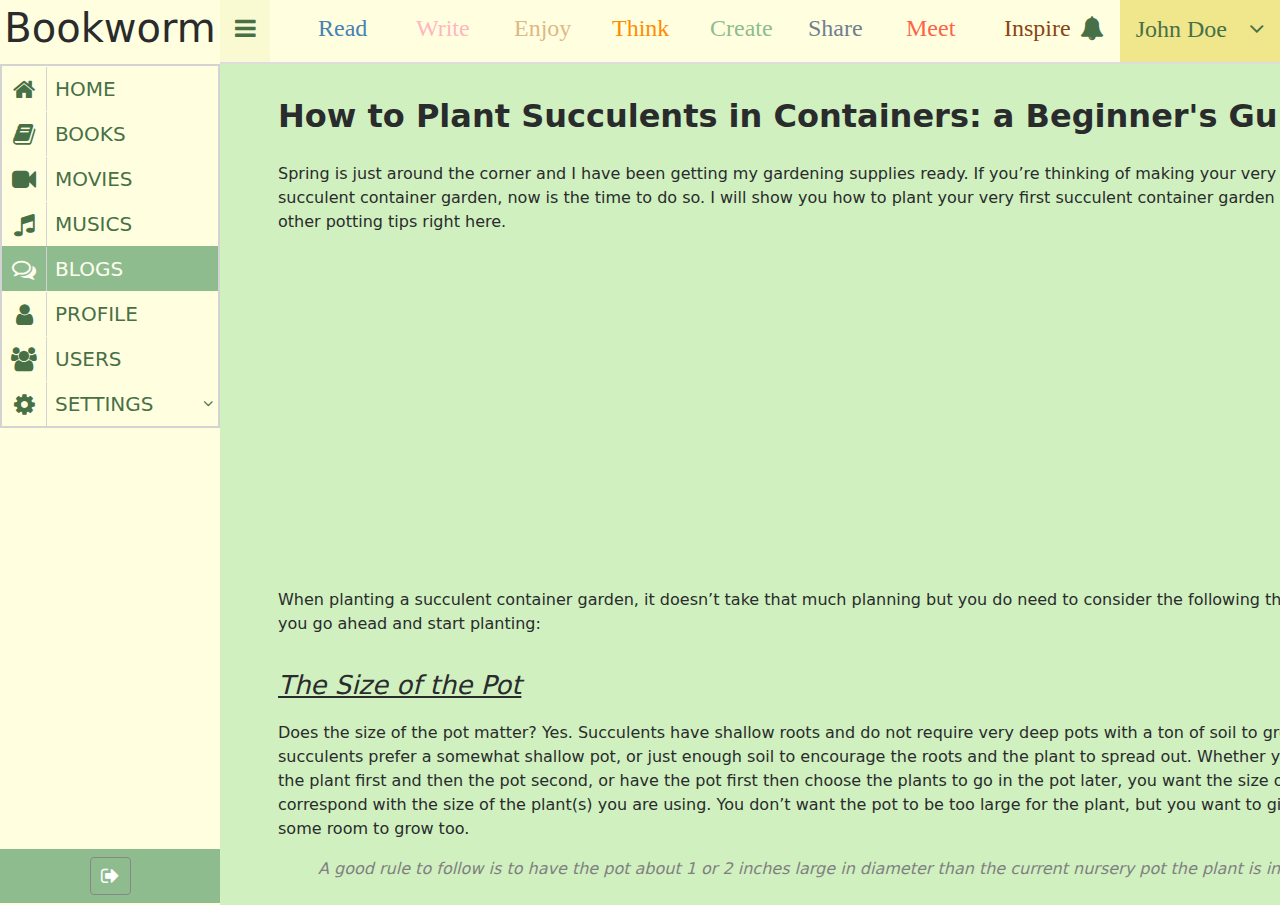
==== commit 8c0362f6: "rearraged home page formats" ====
--- a/blog.html
+++ b/blog.html
@@ -5,31 +5,35 @@
   <meta charset="UTF-8">
   <meta name="viewport" content="width=device-width, initial-scale=1.0">
   <meta http-equiv="X-UA-Compatible" content="ie=edge">
-  <title>Book Review</title>
+  <title>Bookworm</title>
+
+  <!-- main stylesheet -->
+  <link rel="stylesheet" href="css/main.css">
   <link rel="stylesheet" href="css/blog.css">
-  <link rel="stylesheet" href="css/style.css">
-
+
+  <!-- Font Awesome Icon stylesheet -->
   <link href="//maxcdn.bootstrapcdn.com/font-awesome/4.1.0/css/font-awesome.min.css" rel="stylesheet">
+
   <link rel="shortcut icon" href="favicon.png">
   <script src="https://ajax.googleapis.com/ajax/libs/jquery/3.5.1/jquery.min.js"></script>
   <script src="js/script.js"></script>
-
   <script src="js/chartjs/Chart.min.js"></script>
   <script src="js/dashboard.js"></script>
 </head>
 
 <body>
+
 
   <header>
     <div class="logo">
       <div class="img">
         <span class="logo-text">Bookworm</span>
-        <span class="logo-text minbar" style="margin-top: 1.3rem"><i class="fa fa-book"></i></span>
+        <span class="logo-text minbar"><i class="fa fa-book"></i></span>
       </div>
     </div>
     <div class="topbar">
       <div class="left">
-        <a class="navbar-collopse"> <i class="fa fa-bars" style="font-size:24px"></i> </a>
+        <a class="navbar-collopse"> <i class="fa fa-bars" style="margin-top: 1.5rem;"></i> </a>
         <span style="color:#4682B4;" class="topbar-title">Read </span>
         <span style="color:#FFB6C1;" class="topbar-title">Write</span>
         <span style="color:#DEB887;" class="topbar-title">Enjoy</span>
@@ -41,7 +45,7 @@
       </div>
       <div class="right">
         <span class="">
-          <i class="fa fa-bell" style="margin-top: 0.8rem"></i>
+          <i class="fa fa-bell" style="margin-top: 1.5rem"></i>
         </span>
         <div class="topbar-btn">
           <span class="displayname">John Doe
@@ -74,72 +78,91 @@
     </div>
   </header>
 
-<div class="main">
-  <aside>
-    <nav>
-      <ul class="nav">
-        <li >
-          <a href="index.html">
-            <i class="fa fa-home" style="font-size:24px"></i>
-            <span class="span" style="font-size:20px">HOME</span>
-          </a>
-        </li>
-        <li class="active">
-          <a href="blog.html">
-            <i class="fa fa-comments-o" style="font-size:24px"></i>
-            <span class="span" style="font-size:20px">BLOGS</span>
-          </a>
-        </li>
-        <li>
-          <a href="profile.html">
-            <i class="fa fa-user" style="font-size:24px"></i>
-            <span class="span" style="font-size:20px">PROFILE</span>
-          </a>
-        </li>
-        <li>
-          <a href="table.html">
-            <i class="fa fa-users" style="font-size:24px"></i>
-            <span class="span" style="font-size:20px">USERS</span>
-          </a>
-        </li>
-        <li class="dropdown">
-          <a href="#">
-            <i class="fa fa-cog" style="font-size:24px"></i>
-            <span class="span" style="font-size:20px">SETTINGS</span>
-            <span class="arrow">
-              <i class="fa fa-angle-down"></i>
-            </span>
-          </a>
-          <ul>
-            <li>
-              <a href="#">
-                <i class="fa fa-angle-right"></i>
-                <span class="span" style="font-size:20px">Configuration</span>
-              </a>
-            </li>
-            <li>
-              <a href="#">
-                <i class="fa fa-angle-right"></i>
-                <span class="span" style="font-size:20px">Users</span>
-              </a>
-            </li>
-            <li>
-              <a href="#">
-                <i class="fa fa-angle-right"></i>
-                <span class="span" style="font-size:20px">Profile</span>
-              </a>
-            </li>
-          </ul>
-        </li>
-
-      </ul>
-    </nav>
-    <div class="nav-footer">
-      <a href="#" class="btn btn-sm" style="font-size:20px; color:white;">
-        <i class="fa fa-sign-out"></i>
-      </a>
-    </div>
-  </aside>
+  <div class="main">
+
+    <aside>
+      <nav>
+        <ul class="nav">
+          <li>
+            <a href="index.html">
+              <i class="fa fa-home" style="font-size:24px"></i>
+              <span class="span" style="font-size:20px">HOME</span>
+            </a>
+          </li>
+          <li>
+            <a href="blog.html">
+              <i class="fa fa-book" style="font-size:24px"></i>
+              <span class="span" style="font-size:20px">BOOKS</span>
+            </a>
+          </li>
+          <li>
+            <a href="blog.html">
+              <i class="fa fa-video-camera" style="font-size:24px"></i>
+              <span class="span" style="font-size:20px">MOVIES</span>
+            </a>
+          </li>
+          <li>
+            <a href="blog.html">
+              <i class="fa fa-music" style="font-size:24px"></i>
+              <span class="span" style="font-size:20px">MUSICS</span>
+            </a>
+          </li>
+          <li class="active">
+            <a href="blog.html">
+              <i class="fa fa-comments-o" style="font-size:24px"></i>
+              <span class="span" style="font-size:20px">BLOGS</span>
+            </a>
+          </li>
+          <li>
+            <a href="profile.html">
+              <i class="fa fa-user" style="font-size:24px"></i>
+              <span class="span" style="font-size:20px">PROFILE</span>
+            </a>
+          </li>
+          <li>
+            <a href="table.html">
+              <i class="fa fa-users" style="font-size:24px"></i>
+              <span class="span" style="font-size:20px">USERS</span>
+            </a>
+          </li>
+          <li class="dropdown">
+            <a href="#">
+              <i class="fa fa-cog" style="font-size:24px"></i>
+              <span class="span" style="font-size:20px">SETTINGS</span>
+              <span class="arrow">
+                <i class="fa fa-angle-down"></i>
+              </span>
+            </a>
+            <ul>
+              <li>
+                <a href="#">
+                  <i class="fa fa-angle-right"></i>
+                  <span class="span" style="font-size:20px">Configuration</span>
+                </a>
+              </li>
+              <li>
+                <a href="#">
+                  <i class="fa fa-angle-right"></i>
+                  <span class="span" style="font-size:20px">Users</span>
+                </a>
+              </li>
+              <li>
+                <a href="#">
+                  <i class="fa fa-angle-right"></i>
+                  <span class="span" style="font-size:20px">Profile</span>
+                </a>
+              </li>
+            </ul>
+          </li>
+
+        </ul>
+      </nav>
+      <div class="nav-footer">
+        <a href="#" class="btn btn-sm" style="font-size:20px; color:white;">
+          <i class="fa fa-sign-out"></i>
+        </a>
+      </div>
+    </aside>
 
     <!-- Page Header , page-container makes page scrollible, and header sticky to the top-->
   <div class="page-container">
--- a/css/main.css
+++ b/css/main.css
@@ -0,0 +1,3053 @@
+
+
+:root {
+    --color-info: #77c277;
+    --color-border: #314a30;
+    --color-dark: #314a30;
+    --color-primary: #77c277;
+    --color-danger: #e4acdc;
+    --color-warning: #deea94;
+    --color-success: #eefdec;
+    --color-purble: rgba(101, 121, 251, 01);
+}
+
+@-ms-viewport {
+    width: device-width;
+}
+
+*,
+*::before,
+*::after {
+    box-sizing: border-box;
+    outline: none;
+}
+
+html {
+    font-family: sans-serif;
+    line-height: 1.15;
+    -ms-text-size-adjust: 100%;
+    -webkit-text-size-adjust: 100%;
+    box-sizing: border-box;
+    -ms-overflow-style: scrollbar;
+    -webkit-tap-highlight-color: rgba(0, 0, 0, 0);
+    height: 100%;
+}
+
+
+body {
+    margin: 0;
+    font-family: -apple-system, system-ui, BlinkMacSystemFont, "Segoe UI", Roboto, "Helvetica Neue", Arial, sans-serif;
+    font-size: 1rem;
+    font-weight: normal;
+    line-height: 1.5;
+    color: #292b2c;
+    background-color: #D0F0C0;
+    box-sizing: border-box;
+    min-height: calc(100% - 3.5rem);
+    height: calc(100% - 3.5rem);
+    overflow-x: hidden;
+}
+
+
+ul {
+    padding: 0;
+}
+
+li {
+    list-style: none;
+}
+
+h1,
+h2,
+h3,
+h4,
+h5,
+h6 {
+    margin-top: 0;
+    margin-bottom: .5rem;
+}
+
+h1 {
+    margin: .67em 0;
+    font-size: 2em;
+}
+
+small,
+.small {
+    font-size: 85%;
+}
+
+svg:not(:root) {
+    overflow: hidden;
+}
+
+a {
+    color: #292b2c;
+    text-decoration: none;
+}
+
+a:focus,
+a:hover {
+    color: #292b2c;
+    text-decoration: none;
+}
+
+img {
+    vertical-align: middle;
+}
+
+a,
+button,
+[role="button"],
+input,
+label,
+select,
+textarea {
+    touch-action: manipulation;
+}
+
+hr {
+    margin-top: 1rem;
+    margin-bottom: 1rem;
+    border: 0;
+    border-top: 1px solid rgba(0, 0, 0, 0.1);
+}
+
+button,
+select {
+    text-transform: none;
+}
+
+button,
+html input[type="button"],
+input[type="reset"],
+input[type="submit"] {
+    -webkit-appearance: button;
+    cursor: pointer;
+}
+
+button[disabled],
+html input[disabled] {
+    cursor: default;
+}
+
+button::-moz-focus-inner,
+input::-moz-focus-inner {
+    padding: 0;
+    border: 0;
+}
+
+input {
+    line-height: normal;
+}
+
+input[type="checkbox"],
+input[type="radio"] {
+    -webkit-box-sizing: border-box;
+    -moz-box-sizing: border-box;
+    box-sizing: border-box;
+    padding: 0;
+}
+
+fieldset {
+    padding: .35em .625em .75em;
+    margin: 0 2px;
+    border: 1px solid #c0c0c0;
+}
+
+.container {
+    position: relative;
+    align-item: center;
+    width: 1500px;
+    margin-left: 60px;
+    margin-right: 20px;
+}
+.container-title {
+    font-color: black;
+    position: relative;
+    margin-left: 60px;
+    padding-right: 10px;
+    padding-left: 10px;
+}
+
+@media (min-width: 576px) {
+    .container {
+        padding-right: 15px;
+        padding-left: 15px;
+        width: 540px;
+        max-width: 100%;
+    }
+}
+
+@media (min-width: 768px) {
+    .container {
+        padding-right: 15px;
+        padding-left: 15px;
+        width: 720px;
+        max-width: 100%;
+    }
+}
+
+@media (min-width: 992px) {
+    .container {
+        padding-right: 15px;
+        padding-left: 15px;
+        width: 960px;
+        max-width: 100%;
+    }
+}
+
+@media (min-width: 1200px) {
+    .container {
+        padding-right: 15px;
+        padding-left: 15px;
+        width: 1140px;
+        max-width: 100%;
+    }
+}
+
+.container-fluid {
+    position: relative;
+    margin-left: auto;
+    margin-right: auto;
+    padding-right: 15px;
+    padding-left: 15px;
+    width: 100%;
+}
+
+/* this make row width within page*/
+.row {
+    display: flex;
+    flex-wrap: wrap;
+}
+
+[class^="col-"] {
+    position: relative;
+    width: 100%;
+    min-height: 1px;
+    padding-right: 5px;
+    padding-left: 5px;
+}
+
+.col {
+    flex-basis: 0;
+    flex-grow: 1;
+    max-width: 100%;
+}
+
+.col-auto {
+    flex: 0 0 auto;
+    width: auto;
+}
+
+.col-1 {
+    flex: 0 0 8.33333%;
+    max-width: 8.33333%;
+}
+
+.col-2 {
+    flex: 0 0 16.66667%;
+    max-width: 16.66667%;
+}
+
+.col-3 {
+    flex: 0 0 25%;
+    max-width: 25%;
+}
+
+.col-4 {
+    flex: 0 0 33.33333%;
+    max-width: 33.33333%;
+}
+
+.col-5 {
+    flex: 0 0 41.66667%;
+    max-width: 41.66667%;
+}
+
+.col-6 {
+    flex: 0 0 50%;
+    max-width: 50%;
+}
+
+.col-7 {
+    flex: 0 0 58.33333%;
+    max-width: 58.33333%;
+}
+
+.col-8 {
+    flex: 0 0 66.66667%;
+    max-width: 66.66667%;
+}
+
+.col-9 {
+    flex: 0 0 75%;
+    max-width: 75%;
+}
+
+.col-10 {
+    flex: 0 0 83.33333%;
+    max-width: 83.33333%;
+}
+
+.col-11 {
+    flex: 0 0 91.66667%;
+    max-width: 91.66667%;
+}
+
+.col-12 {
+    flex: 0 0 100%;
+    max-width: 100%;
+}
+
+.pull-0 {
+    right: auto;
+}
+
+.pull-1 {
+    right: 8.33333%;
+}
+
+.pull-2 {
+    right: 16.66667%;
+}
+
+.pull-3 {
+    right: 25%;
+}
+
+.pull-4 {
+    right: 33.33333%;
+}
+
+.pull-5 {
+    right: 41.66667%;
+}
+
+.pull-6 {
+    right: 50%;
+}
+
+.pull-7 {
+    right: 58.33333%;
+}
+
+.pull-8 {
+    right: 66.66667%;
+}
+
+.pull-9 {
+    right: 75%;
+}
+
+.pull-10 {
+    right: 83.33333%;
+}
+
+.pull-11 {
+    right: 91.66667%;
+}
+
+.pull-12 {
+    right: 100%;
+}
+
+.push-0 {
+    left: auto;
+}
+
+.push-1 {
+    left: 8.33333%;
+}
+
+.push-2 {
+    left: 16.66667%;
+}
+
+.push-3 {
+    left: 25%;
+}
+
+.push-4 {
+    left: 33.33333%;
+}
+
+.push-5 {
+    left: 41.66667%;
+}
+
+.push-6 {
+    left: 50%;
+}
+
+.push-7 {
+    left: 58.33333%;
+}
+
+.push-8 {
+    left: 66.66667%;
+}
+
+.push-9 {
+    left: 75%;
+}
+
+.push-10 {
+    left: 83.33333%;
+}
+
+.push-11 {
+    left: 91.66667%;
+}
+
+.push-12 {
+    left: 100%;
+}
+
+.offset-1 {
+    margin-left: 8.33333%;
+}
+
+.offset-2 {
+    margin-left: 16.66667%;
+}
+
+.offset-3 {
+    margin-left: 25%;
+}
+
+.offset-4 {
+    margin-left: 33.33333%;
+}
+
+.offset-5 {
+    margin-left: 41.66667%;
+}
+
+.offset-6 {
+    margin-left: 50%;
+}
+
+.offset-7 {
+    margin-left: 58.33333%;
+}
+
+.offset-8 {
+    margin-left: 66.66667%;
+}
+
+.offset-9 {
+    margin-left: 75%;
+}
+
+.offset-10 {
+    margin-left: 83.33333%;
+}
+
+.offset-11 {
+    margin-left: 91.66667%;
+}
+
+@media (min-width: 576px) {
+    .col-sm {
+        flex-basis: 0;
+        flex-grow: 1;
+        max-width: 100%;
+    }
+
+    .col-sm-auto {
+        flex: 0 0 auto;
+        width: auto;
+    }
+
+    .col-sm-1 {
+        flex: 0 0 8.33333%;
+        max-width: 8.33333%;
+    }
+
+    .col-sm-2 {
+        flex: 0 0 16.66667%;
+        max-width: 16.66667%;
+    }
+
+    .col-sm-3 {
+        flex: 0 0 25%;
+        max-width: 25%;
+    }
+
+    .col-sm-4 {
+        flex: 0 0 33.33333%;
+        max-width: 33.33333%;
+    }
+
+    .col-sm-5 {
+        flex: 0 0 41.66667%;
+        max-width: 41.66667%;
+    }
+
+    .col-sm-6 {
+        flex: 0 0 50%;
+        max-width: 50%;
+    }
+
+    .col-sm-7 {
+        flex: 0 0 58.33333%;
+        max-width: 58.33333%;
+    }
+
+    .col-sm-8 {
+        flex: 0 0 66.66667%;
+        max-width: 66.66667%;
+    }
+
+    .col-sm-9 {
+        flex: 0 0 75%;
+        max-width: 75%;
+    }
+
+    .col-sm-10 {
+        flex: 0 0 83.33333%;
+        max-width: 83.33333%;
+    }
+
+    .col-sm-11 {
+        flex: 0 0 91.66667%;
+        max-width: 91.66667%;
+    }
+
+    .col-sm-12 {
+        flex: 0 0 100%;
+        max-width: 100%;
+    }
+
+    .pull-sm-0 {
+        right: auto;
+    }
+
+    .pull-sm-1 {
+        right: 8.33333%;
+    }
+
+    .pull-sm-2 {
+        right: 16.66667%;
+    }
+
+    .pull-sm-3 {
+        right: 25%;
+    }
+
+    .pull-sm-4 {
+        right: 33.33333%;
+    }
+
+    .pull-sm-5 {
+        right: 41.66667%;
+    }
+
+    .pull-sm-6 {
+        right: 50%;
+    }
+
+    .pull-sm-7 {
+        right: 58.33333%;
+    }
+
+    .pull-sm-8 {
+        right: 66.66667%;
+    }
+
+    .pull-sm-9 {
+        right: 75%;
+    }
+
+    .pull-sm-10 {
+        right: 83.33333%;
+    }
+
+    .pull-sm-11 {
+        right: 91.66667%;
+    }
+
+    .pull-sm-12 {
+        right: 100%;
+    }
+
+    .push-sm-0 {
+        left: auto;
+    }
+
+    .push-sm-1 {
+        left: 8.33333%;
+    }
+
+    .push-sm-2 {
+        left: 16.66667%;
+    }
+
+    .push-sm-3 {
+        left: 25%;
+    }
+
+    .push-sm-4 {
+        left: 33.33333%;
+    }
+
+    .push-sm-5 {
+        left: 41.66667%;
+    }
+
+    .push-sm-6 {
+        left: 50%;
+    }
+
+    .push-sm-7 {
+        left: 58.33333%;
+    }
+
+    .push-sm-8 {
+        left: 66.66667%;
+    }
+
+    .push-sm-9 {
+        left: 75%;
+    }
+
+    .push-sm-10 {
+        left: 83.33333%;
+    }
+
+    .push-sm-11 {
+        left: 91.66667%;
+    }
+
+    .push-sm-12 {
+        left: 100%;
+    }
+
+    .offset-sm-0 {
+        margin-left: 0%;
+    }
+
+    .offset-sm-1 {
+        margin-left: 8.33333%;
+    }
+
+    .offset-sm-2 {
+        margin-left: 16.66667%;
+    }
+
+    .offset-sm-3 {
+        margin-left: 25%;
+    }
+
+    .offset-sm-4 {
+        margin-left: 33.33333%;
+    }
+
+    .offset-sm-5 {
+        margin-left: 41.66667%;
+    }
+
+    .offset-sm-6 {
+        margin-left: 50%;
+    }
+
+    .offset-sm-7 {
+        margin-left: 58.33333%;
+    }
+
+    .offset-sm-8 {
+        margin-left: 66.66667%;
+    }
+
+    .offset-sm-9 {
+        margin-left: 75%;
+    }
+
+    .offset-sm-10 {
+        margin-left: 83.33333%;
+    }
+
+    .offset-sm-11 {
+        margin-left: 91.66667%;
+    }
+}
+
+@media (min-width: 768px) {
+    .col-md {
+        flex-basis: 0;
+        flex-grow: 1;
+        max-width: 100%;
+    }
+
+    .col-md-auto {
+        flex: 0 0 auto;
+        width: auto;
+    }
+
+    .col-md-1 {
+        flex: 0 0 8.33333%;
+        max-width: 8.33333%;
+    }
+
+    .col-md-2 {
+        flex: 0 0 16.66667%;
+        max-width: 16.66667%;
+    }
+
+    .col-md-3 {
+        flex: 0 0 25%;
+        max-width: 25%;
+    }
+
+    .col-md-4 {
+        flex: 0 0 33.33333%;
+        max-width: 33.33333%;
+    }
+
+    .col-md-5 {
+        flex: 0 0 41.66667%;
+        max-width: 41.66667%;
+    }
+
+    .col-md-6 {
+        flex: 0 0 50%;
+        max-width: 50%;
+    }
+
+    .col-md-7 {
+        flex: 0 0 58.33333%;
+        max-width: 58.33333%;
+    }
+
+    .col-md-8 {
+        flex: 0 0 66.66667%;
+        max-width: 66.66667%;
+    }
+
+    .col-md-9 {
+        flex: 0 0 75%;
+        max-width: 75%;
+    }
+
+    .col-md-10 {
+        flex: 0 0 83.33333%;
+        max-width: 83.33333%;
+    }
+
+    .col-md-11 {
+        flex: 0 0 91.66667%;
+        max-width: 91.66667%;
+    }
+
+    .col-md-12 {
+        flex: 0 0 100%;
+        max-width: 100%;
+    }
+
+    .pull-md-0 {
+        right: auto;
+    }
+
+    .pull-md-1 {
+        right: 8.33333%;
+    }
+
+    .pull-md-2 {
+        right: 16.66667%;
+    }
+
+    .pull-md-3 {
+        right: 25%;
+    }
+
+    .pull-md-4 {
+        right: 33.33333%;
+    }
+
+    .pull-md-5 {
+        right: 41.66667%;
+    }
+
+    .pull-md-6 {
+        right: 50%;
+    }
+
+    .pull-md-7 {
+        right: 58.33333%;
+    }
+
+    .pull-md-8 {
+        right: 66.66667%;
+    }
+
+    .pull-md-9 {
+        right: 75%;
+    }
+
+    .pull-md-10 {
+        right: 83.33333%;
+    }
+
+    .pull-md-11 {
+        right: 91.66667%;
+    }
+
+    .pull-md-12 {
+        right: 100%;
+    }
+
+    .push-md-0 {
+        left: auto;
+    }
+
+    .push-md-1 {
+        left: 8.33333%;
+    }
+
+    .push-md-2 {
+        left: 16.66667%;
+    }
+
+    .push-md-3 {
+        left: 25%;
+    }
+
+    .push-md-4 {
+        left: 33.33333%;
+    }
+
+    .push-md-5 {
+        left: 41.66667%;
+    }
+
+    .push-md-6 {
+        left: 50%;
+    }
+
+    .push-md-7 {
+        left: 58.33333%;
+    }
+
+    .push-md-8 {
+        left: 66.66667%;
+    }
+
+    .push-md-9 {
+        left: 75%;
+    }
+
+    .push-md-10 {
+        left: 83.33333%;
+    }
+
+    .push-md-11 {
+        left: 91.66667%;
+    }
+
+    .push-md-12 {
+        left: 100%;
+    }
+
+    .offset-md-0 {
+        margin-left: 0%;
+    }
+
+    .offset-md-1 {
+        margin-left: 8.33333%;
+    }
+
+    .offset-md-2 {
+        margin-left: 16.66667%;
+    }
+
+    .offset-md-3 {
+        margin-left: 25%;
+    }
+
+    .offset-md-4 {
+        margin-left: 33.33333%;
+    }
+
+    .offset-md-5 {
+        margin-left: 41.66667%;
+    }
+
+    .offset-md-6 {
+        margin-left: 50%;
+    }
+
+    .offset-md-7 {
+        margin-left: 58.33333%;
+    }
+
+    .offset-md-8 {
+        margin-left: 66.66667%;
+    }
+
+    .offset-md-9 {
+        margin-left: 75%;
+    }
+
+    .offset-md-10 {
+        margin-left: 83.33333%;
+    }
+
+    .offset-md-11 {
+        margin-left: 91.66667%;
+    }
+}
+
+@media (min-width: 992px) {
+    .col-lg {
+        flex-basis: 0;
+        flex-grow: 1;
+        max-width: 100%;
+    }
+
+    .col-lg-auto {
+        flex: 0 0 auto;
+        width: auto;
+    }
+
+    .col-lg-1 {
+        flex: 0 0 8.33333%;
+        max-width: 8.33333%;
+    }
+
+    .col-lg-2 {
+        flex: 0 0 16.66667%;
+        max-width: 16.66667%;
+    }
+
+    .col-lg-3 {
+        flex: 0 0 25%;
+        max-width: 25%;
+    }
+
+    .col-lg-4 {
+        flex: 0 0 33.33333%;
+        max-width: 33.33333%;
+    }
+
+    .col-lg-5 {
+        flex: 0 0 41.66667%;
+        max-width: 41.66667%;
+    }
+
+    .col-lg-6 {
+        flex: 0 0 50%;
+        max-width: 50%;
+    }
+
+    .col-lg-7 {
+        flex: 0 0 58.33333%;
+        max-width: 58.33333%;
+    }
+
+    .col-lg-8 {
+        flex: 0 0 66.66667%;
+        max-width: 66.66667%;
+    }
+
+    .col-lg-9 {
+        flex: 0 0 75%;
+        max-width: 75%;
+    }
+
+    .col-lg-10 {
+        flex: 0 0 83.33333%;
+        max-width: 83.33333%;
+    }
+
+    .col-lg-11 {
+        flex: 0 0 91.66667%;
+        max-width: 91.66667%;
+    }
+
+    .col-lg-12 {
+        flex: 0 0 100%;
+        max-width: 100%;
+    }
+
+    .pull-lg-0 {
+        right: auto;
+    }
+
+    .pull-lg-1 {
+        right: 8.33333%;
+    }
+
+    .pull-lg-2 {
+        right: 16.66667%;
+    }
+
+    .pull-lg-3 {
+        right: 25%;
+    }
+
+    .pull-lg-4 {
+        right: 33.33333%;
+    }
+
+    .pull-lg-5 {
+        right: 41.66667%;
+    }
+
+    .pull-lg-6 {
+        right: 50%;
+    }
+
+    .pull-lg-7 {
+        right: 58.33333%;
+    }
+
+    .pull-lg-8 {
+        right: 66.66667%;
+    }
+
+    .pull-lg-9 {
+        right: 75%;
+    }
+
+    .pull-lg-10 {
+        right: 83.33333%;
+    }
+
+    .pull-lg-11 {
+        right: 91.66667%;
+    }
+
+    .pull-lg-12 {
+        right: 100%;
+    }
+
+    .push-lg-0 {
+        left: auto;
+    }
+
+    .push-lg-1 {
+        left: 8.33333%;
+    }
+
+    .push-lg-2 {
+        left: 16.66667%;
+    }
+
+    .push-lg-3 {
+        left: 25%;
+    }
+
+    .push-lg-4 {
+        left: 33.33333%;
+    }
+
+    .push-lg-5 {
+        left: 41.66667%;
+    }
+
+    .push-lg-6 {
+        left: 50%;
+    }
+
+    .push-lg-7 {
+        left: 58.33333%;
+    }
+
+    .push-lg-8 {
+        left: 66.66667%;
+    }
+
+    .push-lg-9 {
+        left: 75%;
+    }
+
+    .push-lg-10 {
+        left: 83.33333%;
+    }
+
+    .push-lg-11 {
+        left: 91.66667%;
+    }
+
+    .push-lg-12 {
+        left: 100%;
+    }
+
+    .offset-lg-0 {
+        margin-left: 0%;
+    }
+
+    .offset-lg-1 {
+        margin-left: 8.33333%;
+    }
+
+    .offset-lg-2 {
+        margin-left: 16.66667%;
+    }
+
+    .offset-lg-3 {
+        margin-left: 25%;
+    }
+
+    .offset-lg-4 {
+        margin-left: 33.33333%;
+    }
+
+    .offset-lg-5 {
+        margin-left: 41.66667%;
+    }
+
+    .offset-lg-6 {
+        margin-left: 50%;
+    }
+
+    .offset-lg-7 {
+        margin-left: 58.33333%;
+    }
+
+    .offset-lg-8 {
+        margin-left: 66.66667%;
+    }
+
+    .offset-lg-9 {
+        margin-left: 75%;
+    }
+
+    .offset-lg-10 {
+        margin-left: 83.33333%;
+    }
+
+    .offset-lg-11 {
+        margin-left: 91.66667%;
+    }
+}
+
+@media (min-width: 1200px) {
+    .col-xl {
+        flex-basis: 0;
+        flex-grow: 1;
+        max-width: 100%;
+    }
+
+    .col-xl-auto {
+        flex: 0 0 auto;
+        width: auto;
+    }
+
+    .col-xl-1 {
+        flex: 0 0 8.33333%;
+        max-width: 8.33333%;
+    }
+
+    .col-xl-2 {
+        flex: 0 0 16.66667%;
+        max-width: 16.66667%;
+    }
+
+    .col-xl-3 {
+        flex: 0 0 25%;
+        max-width: 25%;
+    }
+
+    .col-xl-4 {
+        flex: 0 0 33.33333%;
+        max-width: 33.33333%;
+    }
+
+    .col-xl-5 {
+        flex: 0 0 41.66667%;
+        max-width: 41.66667%;
+    }
+
+    .col-xl-6 {
+        flex: 0 0 50%;
+        max-width: 50%;
+    }
+
+    .col-xl-7 {
+        flex: 0 0 58.33333%;
+        max-width: 58.33333%;
+    }
+
+    .col-xl-8 {
+        flex: 0 0 66.66667%;
+        max-width: 66.66667%;
+    }
+
+    .col-xl-9 {
+        flex: 0 0 75%;
+        max-width: 75%;
+    }
+
+    .col-xl-10 {
+        flex: 0 0 83.33333%;
+        max-width: 83.33333%;
+    }
+
+    .col-xl-11 {
+        flex: 0 0 91.66667%;
+        max-width: 91.66667%;
+    }
+
+    .col-xl-12 {
+        flex: 0 0 100%;
+        max-width: 100%;
+    }
+
+    .pull-xl-0 {
+        right: auto;
+    }
+
+    .pull-xl-1 {
+        right: 8.33333%;
+    }
+
+    .pull-xl-2 {
+        right: 16.66667%;
+    }
+
+    .pull-xl-3 {
+        right: 25%;
+    }
+
+    .pull-xl-4 {
+        right: 33.33333%;
+    }
+
+    .pull-xl-5 {
+        right: 41.66667%;
+    }
+
+    .pull-xl-6 {
+        right: 50%;
+    }
+
+    .pull-xl-7 {
+        right: 58.33333%;
+    }
+
+    .pull-xl-8 {
+        right: 66.66667%;
+    }
+
+    .pull-xl-9 {
+        right: 75%;
+    }
+
+    .pull-xl-10 {
+        right: 83.33333%;
+    }
+
+    .pull-xl-11 {
+        right: 91.66667%;
+    }
+
+    .pull-xl-12 {
+        right: 100%;
+    }
+
+    .push-xl-0 {
+        left: auto;
+    }
+
+    .push-xl-1 {
+        left: 8.33333%;
+    }
+
+    .push-xl-2 {
+        left: 16.66667%;
+    }
+
+    .push-xl-3 {
+        left: 25%;
+    }
+
+    .push-xl-4 {
+        left: 33.33333%;
+    }
+
+    .push-xl-5 {
+        left: 41.66667%;
+    }
+
+    .push-xl-6 {
+        left: 50%;
+    }
+
+    .push-xl-7 {
+        left: 58.33333%;
+    }
+
+    .push-xl-8 {
+        left: 66.66667%;
+    }
+
+    .push-xl-9 {
+        left: 75%;
+    }
+
+    .push-xl-10 {
+        left: 83.33333%;
+    }
+
+    .push-xl-11 {
+        left: 91.66667%;
+    }
+
+    .push-xl-12 {
+        left: 100%;
+    }
+
+    .offset-xl-0 {
+        margin-left: 0%;
+    }
+
+    .offset-xl-1 {
+        margin-left: 8.33333%;
+    }
+
+    .offset-xl-2 {
+        margin-left: 16.66667%;
+    }
+
+    .offset-xl-3 {
+        margin-left: 25%;
+    }
+
+    .offset-xl-4 {
+        margin-left: 33.33333%;
+    }
+
+    .offset-xl-5 {
+        margin-left: 41.66667%;
+    }
+
+    .offset-xl-6 {
+        margin-left: 50%;
+    }
+
+    .offset-xl-7 {
+        margin-left: 58.33333%;
+    }
+
+    .offset-xl-8 {
+        margin-left: 66.66667%;
+    }
+
+    .offset-xl-9 {
+        margin-left: 75%;
+    }
+
+    .offset-xl-10 {
+        margin-left: 83.33333%;
+    }
+
+    .offset-xl-11 {
+        margin-left: 91.66667%;
+    }
+}
+
+/*========Start of forum========*/
+
+/*----start tags part----*/
+
+.tags-part2398 {
+    background-color: #fff;
+    padding: 15px;
+    margin-top: 30px;
+    box-shadow: 0px 0px 13px -3px;
+}
+
+.tags-part2398 h3 {
+    color: #004464;
+    font-weight: 500;
+    font-family: serif;
+    border-bottom: 2px solid #eaeaeb;
+    padding-bottom: 10px;
+}
+
+.tags-part2398 ul li {
+    list-style: none;
+    display: inline-block;
+    padding-left: 3px;
+    padding-top: 8px;
+}
+
+.tags-part2398 ul li a {
+    background-color: #2d4d25;
+    padding: 5px;
+    font-family: fontawesome;
+    font-size: 19px;
+    text-decoration: none;
+    color: #dddddd;
+}
+
+.tags-part2398 ul li a:hover {
+    background-color: #7bb661;
+    padding: 5px;
+    font-family: fontawesome;
+    text-decoration: none;
+    color: #dddddd;
+    transition: .5s;
+}
+
+/* new */
+.new-container {
+	padding:0 20px 0 20px;
+	position:relative;
+}
+
+section.txt-area {
+	background: transparent;
+  border-radius: 0.25rem;
+}
+
+.features {
+  /* margin: 0px 0 25px; */
+  background: transparent;
+  border: 0px;
+  display: flex;
+  flex-wrap: wrap; /* this makes boxs 2 rows*/
+  margin: auto;
+  border-radius: 0.25rem;
+  width: auto;
+}
+.row,.row-fluid {
+	margin-bottom:30px;
+}
+
+.row .row,.row-fluid .row-fluid{
+	margin-bottom:30px;
+}
+
+.row.nomargin,.row-fluid.nomargin {
+	margin-bottom:0;
+}
+
+/*========End of forum========*/
+
+
+/* Content
+==================================== */
+
+#content {
+	position:relative;
+	background: #DCDCDC;
+	padding: 30px 0 0px 0;
+}
+
+#content img {
+	max-width:100%;
+	height:auto;
+}
+#inner-headline .container{
+background: rgb(255, 184, 0);
+}
+footer .container{
+}
+
+
+.section {
+  position: relative;
+  background-color: transparent;
+  display: flex;
+  align-items: left;
+  flex-direction: row;
+  margin: auto;
+  border-radius: 0.25rem;
+  width: auto;
+}
+
+
+.image-txt-container {
+  position: relative;
+  background-color: #ffffff;
+  display: flex;
+  align-items: center;
+  flex-direction: row;
+  border: 1px solid lightgrey;
+  margin:auto; /* this makes whole row streching to the right edge of page*/
+  border-radius: 0.5rem;
+  padding: 0.5rem;
+}
+
+
+
+.card {
+    position: relative;
+    display: flex;
+    flex-direction: column;
+    background-color: #fff;
+    border: 1px solid #487047;
+    border-radius: 0.25rem;
+    margin-top: 1rem;
+}
+/* end of summary section*/
+
+/* This makes summary section in a row */
+.card-body {
+    -ms-flex: 1 1 auto;
+    flex: 1 1 auto;
+    padding: 1.2rem;
+}
+
+.card-block {
+    flex: 1 1 auto;
+    padding: 1.25rem;
+}
+
+.card-header {
+    padding: 0.75rem 1.25rem;
+    margin-bottom: 0;
+    background-color: #f7f7f9;
+    border-bottom: 1px solid #487047;
+}
+
+.card-header:first-child {
+    border-radius: calc(0.25rem - 1px) calc(0.25rem - 1px) 0 0;
+}
+
+.card-footer {
+    padding: 0.75rem 1.25rem;
+    background-color: #f7f7f9;
+    border-top: 1px solid #487047;
+}
+
+
+
+.form-control {
+    display: block;
+    width: 100%;
+    height: 34px;
+    padding: 6px 12px;
+    font-size: 14px;
+    line-height: 1.42857143;
+    color: #555;
+    background-color: #fff;
+    background-image: none;
+    border: 1px solid #ccc;
+    border-radius: 4px;
+    -webkit-box-shadow: inset 0 1px 1px rgba(0, 0, 0, .075);
+    box-shadow: inset 0 1px 1px rgba(0, 0, 0, .075);
+    -webkit-transition: border-color ease-in-out .15s, -webkit-box-shadow ease-in-out .15s;
+    -o-transition: border-color ease-in-out .15s, box-shadow ease-in-out .15s;
+    transition: border-color ease-in-out .15s, box-shadow ease-in-out .15s;
+}
+
+.form-control:focus {
+    border-color: #66afe9;
+    outline: 0;
+    -webkit-box-shadow: inset 0 1px 1px rgba(0, 0, 0, .075), 0 0 8px rgba(102, 175, 233, .6);
+    box-shadow: inset 0 1px 1px rgba(0, 0, 0, .075), 0 0 8px rgba(102, 175, 233, .6);
+}
+
+.form-control::-moz-placeholder {
+    color: #777;
+    opacity: 1;
+}
+
+.form-control:-ms-input-placeholder {
+    color: #777;
+}
+
+.form-control::-webkit-input-placeholder {
+    color: #777;
+}
+
+.form-control[disabled],
+.form-control[readonly],
+fieldset[disabled] .form-control {
+    cursor: not-allowed;
+    background-color: #eee;
+    opacity: 1;
+}
+
+textarea.form-control {
+    height: auto;
+}
+
+.form-control.input-sm {
+    width: auto;
+}
+
+.input-sm,
+.form-horizontal .form-group-sm .form-control {
+    height: 30px;
+    padding: 5px 10px;
+    font-size: 12px;
+    line-height: 1.5;
+    border-radius: 3px;
+}
+
+select.input-sm {
+    height: 30px;
+    line-height: 30px;
+}
+
+textarea.input-sm,
+select[multiple].input-sm {
+    height: auto;
+}
+
+.btn {
+    display: inline-block;
+    padding: 4px 10px;
+    margin-bottom: 0;
+    font-size: 18px;
+    font-weight: normal;
+    line-height: 1.42857143;
+    text-align: center;
+    white-space: nowrap;
+    vertical-align: middle;
+    cursor: pointer;
+    -moz-user-select: none;
+    -ms-user-select: none;
+    user-select: none;
+    background-image: none;
+    border: 1px solid transparent;
+    border-radius: 4px;
+    border: 1px solid rgba(27, 31, 35, .15);
+}
+
+.btn:focus,
+.btn:active:focus,
+.btn.active:focus {
+    outline: thin dotted;
+    outline: 5px auto -webkit-focus-ring-color;
+    outline-offset: -2px;
+}
+
+.btn:hover,
+.btn:focus {
+    color: #19BD9B;
+    text-decoration: none;
+}
+
+.btn:active,
+.btn.active {
+    background-image: none;
+    outline: 0;
+    -webkit-box-shadow: inset 0 3px 5px rgba(0, 0, 0, .125);
+    box-shadow: inset 0 3px 5px rgba(0, 0, 0, .125);
+}
+
+.btn.disabled,
+.btn[disabled],
+fieldset[disabled] .btn {
+    pointer-events: none;
+    cursor: not-allowed;
+    filter: alpha(opacity=65);
+    -webkit-box-shadow: none;
+    box-shadow: none;
+    opacity: .65;
+}
+
+.btn-default {
+    border: 1px solid rgba(27, 31, 35, .15);
+    background-color: #f5f5f5;
+}
+
+.fade {
+    opacity: 0;
+    -webkit-transition: opacity .15s linear;
+    -o-transition: opacity .15s linear;
+    transition: opacity .15s linear;
+}
+
+.fade.in {
+    opacity: 1;
+}
+
+.collapse {
+    display: none;
+}
+
+.collapse.in {
+    display: block;
+}
+
+.collapsing {
+    position: relative;
+    height: 0;
+    overflow: hidden;
+    -webkit-transition: height .35s ease;
+    -o-transition: height .35s ease;
+    transition: height .35s ease;
+}
+
+/* App Start */
+
+.caret {
+    display: inline-block;
+    width: 0;
+    height: 0;
+    margin-left: 2px;
+    vertical-align: middle;
+    border-top: 4px dashed;
+    border-top: 4px solid \9;
+    border-right: 4px solid transparent;
+    border-left: 4px solid transparent;
+}
+
+.main {
+    margin-top: 3rem;
+    padding: 0;
+    position: relative;
+    height: 100%;
+    display: flex;
+    /* TODO Remove
+    margin-left: 220px;
+    padding: 3.5rem 0.5rem;
+     height: calc(100% - 3.5rem); */
+}
+
+/* App End */
+
+/* Helper Start */
+
+.hide {
+    display: none !important;
+}
+
+.w-50 {
+    width: 50px !important;
+}
+
+.h-p-100{
+    height: 100%;
+}
+.h-100 {
+    height: 100px !important;
+}
+
+.h-200 {
+    height: 200px !important;
+}
+
+.h-300 {
+    height: 300px !important;
+}
+
+.text-right {
+    text-align: right;
+}
+
+.text-left {
+    text-align: left;
+}
+
+.text-center {
+    text-align: center;
+}
+
+.p-0 {
+    padding: 0;
+}
+
+.m-o {
+    margin: 0;
+}
+
+.mt-1 {
+    margin-top: 4px;
+}
+
+.mt-2 {
+    margin-top: 8px;
+}
+
+.mt-3 {
+    margin-top: 12px;
+}
+
+.mt-4 {
+    margin-top: 16px;
+}
+
+.mb-1 {
+    margin-bottom: 4px;
+}
+
+.mb-2 {
+    margin-bottom: 8px;
+}
+
+.mb-3 {
+    margin-bottom: 12px;
+}
+
+.mb-4 {
+    margin-bottom: 16px;
+}
+
+.ml-1 {
+    margin-left: 4px;
+}
+
+.ml-2 {
+    margin-left: 8px;
+}
+
+.ml-3 {
+    margin-left: 12px;
+}
+
+.ml-4 {
+    margin-left: 16px;
+}
+
+.mr-1 {
+    margin-right: 4px;
+}
+
+.mr-2 {
+    margin-right: 8px;
+}
+
+.mr-3 {
+    margin-right: 12px;
+}
+
+.mr-4 {
+    margin-right: 16px;
+}
+
+/* Helper End */
+
+/* Color Start */
+
+.bg-dark {
+    background-color: var(--color-dark);
+    color: #fff;
+}
+
+.bg-primary {
+    background-color: var(--color-primary);
+    color: #fff;
+}
+
+.bg-warning {
+    background-color: var(--color-warning);
+    color: #fff;
+}
+
+.bg-danger {
+    background-color: var(--color-danger);
+    color: #fff;
+}
+
+.bg-success {
+    background-color: var(--color-success);
+    color: #fff;
+}
+
+.bg-purple {
+    background-color: var(--color-purble);
+    color: #fff;
+}
+
+/* Color End */
+
+/* ScrollBar Start */
+
+::-webkit-scrollbar-track {
+    -webkit-box-shadow: inset 0 0 6px rgba(0, 0, 0, 0.3);
+    border-radius: 3px;
+    background-color: #487047;
+}
+
+::-webkit-scrollbar {
+    width: 6px;
+    background-color: #487047;
+}
+
+::-webkit-scrollbar-thumb {
+    border-radius: 3px;
+    -webkit-box-shadow: inset 0 0 6px rgba(0, 0, 0, .3);
+    background-color: #acdfa4;
+}
+
+/* Scrollbar End */
+
+/* Topbar Start */
+
+header {
+    position: absolute;
+    top: 0;
+    height: 3.5rem;
+    width: 100%;
+    background-color: #FFFFE0;
+    display: flex;
+    align-items: center;
+    justify-content: center;
+    flex-wrap: nowrap;
+}
+
+.logo .img {
+    height: 100%;
+    text-align: center;
+    /* min-width: 220px; */
+    width: 220px;
+}
+
+.minbar .logo .img {
+    min-width: 60px;
+}
+
+.logo-text {
+    font-weight: 500;
+    font-size: 2.5rem;
+    line-height: 3rem;
+    display: block;
+}
+
+.logo-text.minbar {
+    display: none !important;
+}
+
+.minbar .logo-text.minbar {
+    display: block !important;
+}
+
+.minbar .logo-text {
+    display: none !important;
+}
+
+.topbar {
+    position: relative;
+    height: 130%; /* to make the topbar height matching with title area*/
+    width: 100%;
+    display: flex;
+    flex-wrap: nowrap;
+    font-size: 1.5rem;
+    /*font-weight: inherit;*/
+    font-family: Perpetua;
+    color: #487047;
+    background-color: #FFFFE0;
+    line-height: inherit;
+    border-bottom: 2px solid #ddd;
+}
+.right,
+.left {
+    flex: 0 0 50%;
+    max-width: 50%;
+    height: 100%;
+    display: flex;
+}
+
+.right {
+    text-align: right;
+    justify-content: flex-end;
+}
+
+/* .right span, */
+
+.topbar-btn,
+.left span,
+.left a,
+.right>span {
+    display: block;
+    line-height: 3.5rem;
+    height: 100%;
+    min-width: 50px;
+    color: inherit;
+    font-size: inherit;
+    font-weight: 450;
+    transition: all 0.3s ease;
+}
+
+.right>span {
+    text-align: center;
+    color: inherit;
+    font-size: inherit;
+    padding: 0 1rem;
+    cursor: pointer;
+}
+
+.topbar-btn {
+    position: relative;
+    height: 100%;
+    text-align: center;
+    color: inherit;
+    font-size: inherit;
+    padding: 0 1rem;
+    background-color: #F0E68C;
+    cursor: pointer;
+}
+
+.topbar-btn:hover,
+.navbar-collopse:hover {
+    background-color: #F0E68C;
+}
+
+.topbar-btn .dropdown {
+    display: none;
+    position: absolute;
+    min-width: 160px;
+    width: 100%;
+    top: 100%;
+    right: 5px;
+    font-size: 1rem;
+    font-weight: normal;
+    background-clip: padding-box;
+    background-color: #fff;
+    border: 1px solid #487047
+    border-radius: 4px;
+    box-shadow: 0 3px 12px #487047;
+    list-style: none;
+    margin-top: 2px;
+    padding-bottom: 5px;
+    padding-top: 5px;
+    z-index: 100;
+    text-align: left;
+}
+
+
+.topbar-btn .dropdown::before {
+    content: " ";
+    border: 10px solid transparent;
+    border-bottom-color: #fff;
+    position: absolute;
+    top: 0px;
+    right: 20px;
+    display: block;
+    margin: 0 auto;
+    transform: translate(10px, -50%);
+}
+
+.topbar-btn.active .dropdown {
+    display: block;
+    animation: fadeInRight 0.3s;
+}
+
+.topbar-btn .dropdown li {
+    padding: 0 1rem;
+    line-height: 2;
+}
+
+.topbar-btn .dropdown li:hover {
+    background-color: #eee;
+}
+
+.topbar-btn .dropdown .dropdown-username {
+    margin-bottom: 0.5rem;
+    font-weight: 450;
+}
+
+.topbar-btn .dropdown .dropdown-footer {
+    border-top: 1px solid #487047;
+    margin-top: 0.5rem;
+}
+
+
+.navbar-collopse {
+    width: 50px;
+    text-align: center;
+    cursor: pointer;
+    background: #FAFAD2;
+}
+
+
+.topbar-title {
+    margin-top: 0.5rem;
+    margin-left: 3rem;
+}
+
+.displayname {
+
+    font-weight: normal;
+}
+
+.displayname i {
+    margin-top: 1.5rem;
+    margin-left: 1rem;
+    transition: all 0.3s ease;
+}
+
+.active .displayname i {
+    transform: rotate(180deg);
+}
+
+/* Topbar End */
+
+/* Sidebar Start */
+
+aside {
+    position: relative;
+    padding: 0;
+    background-color: #FFFFE0;  /* left menu color*/
+    color: #487047;
+    height: 101.5%;
+    z-index: 100;
+    /* TODO Remove
+    width: 220px;
+    flex: 0 0 220px;
+    top: 3.5rem;
+    left: 0;
+    margin: 0;
+    overflow: auto;
+     */
+
+}
+
+nav {
+    display: block;
+    height: 100%;
+    width: 220px;
+    /* nav-footer height (3.5rem) = 7rem  */
+    max-height: calc(100% - 3.5rem);
+    /*border-right: 1px solid lightgrey;*/
+    overflow-y: auto;
+}
+
+.nav {
+    padding-left: 0;
+    margin-bottom: 0;
+    list-style: none;
+    border: 2px solid lightgrey;
+}
+
+.nav li {
+    position: relative;
+    display: block;
+    line-height: 1.5;
+    /* border-top: 1px solid #2E3E4E; */
+    transition: all 0.3s ease;
+}
+
+.nav li a {
+    /* padding: 11px 15px 11px 0; */
+    position: relative;
+    font-weight: 400;
+    font-size: inherit;
+    border-top: 1px solid transparent;
+    transition: color .3s ease-in-out 0s;
+    color: inherit;
+    display: table;
+    width: 100%;
+}
+
+.nav li a:hover {
+    background: #8FBC8F;
+    color: white;
+}
+
+.nav li.active>a {
+    background: #8FBC8F;
+    color: #FFFFF0;
+    font-weight: 450;
+}
+
+.nav li i {
+    transition: all 0.3s ease;
+}
+
+
+.nav>li>a>i {
+    background-image: linear-gradient(to left, transparent, transparent 50%, var(--color-info) 50%, var(--color-info));
+    background-position: 100% 0;
+    background-size: 200% 100%;
+}
+
+.nav>li:hover>a>i {
+    background-position: 0 0;
+}
+
+.nav li>a>i {
+    display: table-cell;
+    height: 44px;
+    width: 44px;
+    vertical-align: middle;
+    margin-right: 10px;
+    font-size: 14px;
+    text-align: center;
+    position: relative;
+    overflow: hidden;
+}
+
+.nav li>a>.span {
+    padding-left: 0.5rem;
+    border-left: 1px solid lightgrey;
+}
+
+.nav li>a>span {
+    display: table-cell;
+    vertical-align: middle;
+}
+
+.active>a>i {
+    background: #8FBC8F;
+}
+
+.dropdown ul {
+    display: none;
+    /* opacity: 0;
+    height: 0; */
+    transition: all 0.3s ease;
+}
+
+.dropdown ul>li {
+    padding-left: 0;
+    background-color: white;
+}
+
+.dropdown.active.open ul {
+    display: block;
+    /* opacity: 1;
+    height: auto; */
+}
+
+.minbar aside .dropdown ul {
+    display: none !important;
+}
+
+.minbar aside .dropdown:hover ul {
+    margin: 0 !important;
+    opacity: 1 !important;
+    height: auto !important;
+    display: block !important;
+    position: absolute;
+    width: 220px;
+    left: 100%;
+    top: 0px;
+    z-index: 1000;
+}
+
+.dropdown.active.open ul>li {
+    margin-left: 0;
+}
+
+.dropdown.active.open .arrow i {
+    transform: rotate(180deg);
+}
+
+.nav-footer {
+    text-align: center;
+    color: #d0f0c0;
+    background: #8FBC8F;
+    padding: 0.5rem 0;
+    position: relative;
+    left: 0;
+    bottom: 0;
+    width: 100%;
+}
+
+.nav-footer a {
+    color: inherit;
+    border: 1px solid #888;
+}
+
+.nav-footer a:hover {
+    color: inherit;
+}
+
+/* Sidebar End */
+
+/* Page Start */
+
+/* page-container makes page scrollible, and header sticky to the top*/
+.page-container {
+    width: 100%;
+    padding: 3px;
+    margin-top: 20px;
+    position: relative;
+    overflow: auto; /* makes page scrollible*/
+}
+
+/* Page End */
+
+/* Keyframes start */
+
+@keyframes fade {
+    0% {
+        opacity: 0;
+    }
+
+    100% {
+        opacity: 1;
+    }
+}
+
+@keyframes fadeInRight {
+    0% {
+        right: -20px;
+        opacity: 0;
+    }
+
+    100% {
+        right: 5px;
+        opacity: 1;
+    }
+}
+
+/* Keyframes end */
+
+/*start table */
+
+table {
+    width: 100%;
+    border-spacing: 0;
+    border-collapse: collapse;
+    background: #fff;
+    border: 1px solid #d1d5da;
+    border-bottom-left-radius: 3px;
+    border-bottom-right-radius: 3px;
+    color: #487047;
+    padding: 10px;
+    line-height: 100%;
+}
+
+td,
+th {
+    padding: 8px;
+}
+
+th {
+    border-bottom: 2px solid #dfe2e5;
+    text-align: left;
+    background-color: #f6f8fa;
+    position: sticky;
+    font-weight: 450;
+    font-size: 16px;
+}
+
+table tr:nth-child(2n) {
+    background-color: #fafbfc;
+}
+
+td {
+    border-bottom: 1px solid #eaecef;
+    font-size: 16px;
+}
+
+.table-filter {
+    width: 100%;
+    padding: 5px 0;
+    border-collapse: collapse;
+    /* border: 1px solid #d1d5da; */
+    border-bottom: 0;
+}
+
+.table-filter span {
+    background: #f5f5f5;
+    padding: 3px;
+    border-radius: 2px;
+}
+
+.table-footer {
+    padding-top: 1rem;
+}
+
+.pagination {
+    margin: 0;
+    display: flex;
+    flex-wrap: nowrap;
+    justify-content: flex-end;
+}
+
+.pagination li {
+    list-style: none;
+    display: flex;
+    align-items: center;
+    justify-content: center;
+    height: 28px;
+    width: 28px;
+    border: 1px solid #d1d5da;
+    border-radius: 50%;
+    font-size: 0.8rem;
+    margin-left: 5px;
+    transition: all 0.3s ease;
+    cursor: pointer;
+}
+
+.pagination li:hover {
+    transform: scale(1.1);
+}
+
+.pagination li.active {
+    background: #f5f5f5;
+    transform: scale(1.1);
+}
+
+/* end table */
+
+/* Dashboard Start */
+
+/* Dashboard Start */
+
+.widget {
+    display: flex;
+    flex-direction: row;
+    align-items: center;
+    justify-content: center;
+    height: 70px;
+    transition: all 0.3s ease;
+}
+
+.widget-data {
+    flex: 0 0 70%;
+    padding: 5px;
+    padding-left: 10px;
+}
+
+.widget-data span {
+    display: block;
+    text-align: left;
+    transition: all 0.3s ease;
+    font-weight: 450;
+}
+
+.widget:hover .content {
+    font-size: 1.4rem;
+}
+
+.widget-icon {
+    flex: 0 0 30%;
+    text-align: center;
+    font-size: 2rem;
+    height: 100%;
+    position: relative;
+    background: rgba(0, 0, 0, 0.1);
+}
+
+.widget-icon span {
+    display: block;
+    top: 50%;
+    transform: translateY(50%);
+    line-height: 100%;
+}
+
+.widget-icon i {
+    transition: all 0.3s ease;
+}
+
+.widget:hover .widget-icon i {
+    transform: scale(1.5);
+}
+
+/* Dashboard End */
+
+
+/* Mobile  Start*/
+@media only screen and (max-width: 700px) {
+
+    /* Sidebar Start */
+    aside {
+        position: fixed;
+        transition: all 0.3s ease;
+        left: -220px;
+    }
+
+    .mobile-view aside {
+        left: 0;
+    }
+
+    nav {
+        max-height: calc(100% - 7rem);
+        /* width: 220px !important; */
+    }
+/*
+    .mobile-view .nav li>a>span {
+        display: table-cell;
+    } */
+
+    .nav-footer {
+        bottom: 3.5rem;
+    }
+
+    /* Sidebar End */
+
+    table {
+        display: block;
+        overflow-x: auto;
+    }
+}
+
+/* Mobile  End*/
+
+/**** Original file  End****/
+
+/* start of photo banner */
+
+#container {
+  width: auto;
+  height: auto;
+ overflow: hidden;
+ margin: 0;
+ background: transparent;
+}
+
+
+/*========start photobanner deleted========*/
+
+.photobanner {
+  position: relative;
+  height: 230px;
+	margin-bottom: 0px;
+  display: flex;
+  align-items: left;
+  flex-direction: row;
+}
+.photobanner img {
+  display: flex;
+  align-items: left;
+  flex-direction: row;
+  margin: auto;
+  box-shadow: 4px 4px 10px #8a8a8a;
+}
+
+
+.card-books {
+    /*flex: 1 1 auto;*/
+    display: flex;
+    align-items: flex-start;
+    margin:auto;
+    padding: 0.05rem;
+}
+
+#fadein img{
+  transition: 1s ease;
+}
+
+#fadein img:hover{
+-webkit-transform: scale(1.2);
+-ms-transform: scale(1.2);
+transform: scale(1.2);
+transition: 1s ease;
+}
+/*========end photobanner deleted========*/
+
+
+.post-preview > a {
+  color: #404040;
+}
+.post-preview:hover {
+    color: #487047;
+    text-decoration: none;
+}
+
+@media only screen and (min-width: 768px) {
+  .post-preview > a > .post-title {
+    font-size: 36px;
+  }
+}
+
+
+/*========Start of portfolio========*/
+#portfolio {
+	background: transparent;
+  width: 100%;
+  padding: 2px;
+  position: relative;
+  overflow: auto; /* makes page scrollible*/
+}
+#portfolio .btn-default {
+	border: 0;
+}
+
+.row-portfolio {
+    display: flex;
+}
+.row-portfolio {
+	margin-bottom:30px;
+}
+.grid figure {
+	margin: 0;
+	position: relative;
+}
+.grid figure img {
+	width: 80%;
+	display: block;
+	position: relative;
+}
+
+.grid figcaption {
+	position: absolute;
+	top: 0;
+	left: 0;
+	padding: 20px;
+	color: white;
+	background-color: rgba(216, 169, 27, 0.81);
+}
+.grid figcaption h5 {
+	margin: 0;
+	padding-top: 0px;
+	padding-left: 20px;
+	padding-bottom: 3px;
+	color: white;
+	font-weight: 500;
+	text-align: left;
+	letter-spacing: 1px;
+	font-size:20px;
+}
+.grid figcaption a {
+	text-align: left;
+	padding: 5px 10px;
+	margin-left: 20px;
+	display: inline-block;
+	background: #2f2f2f;
+	color: #F27E00;
+	font-size: 13px;
+	background: #fff;
+}
+.overlay figure {
+	overflow: hidden;
+}
+.overlay figure img {
+	-webkit-transition: -webkit-transform 0.4s;
+	-moz-transition: -moz-transform 0.4s;
+	transition: transform 0.4s;
+}
+.no-touch .overlay figure:hover img, .overlay figure.cs-hover img {
+	-webkit-transform: translateY(-30px);
+	-moz-transform: translateY(-30px);
+	-ms-transform: translateY(-30px);
+	transform: translateY(-30px);
+}
+.overlay figcaption {
+	height: 100%;
+	width: 80%;
+	top: auto;
+	bottom: 0;
+	opacity: 0;
+	-webkit-transform: translateY(100%);
+	-moz-transform: translateY(100%);
+	-ms-transform: translateY(100%);
+	transform: translateY(100%);
+	-webkit-transition: -webkit-transform 0.4s, opacity 0.1s 0.3s;
+	-moz-transition: -moz-transform 0.4s, opacity 0.1s 0.3s;
+	transition: transform 0.4s, opacity 0.1s 0.3s;
+}
+.no-touch .overlay figure:hover figcaption, .overlay figure.cs-hover figcaption {
+	opacity: 1;
+	-webkit-transform: translateY(0px);
+	-moz-transform: translateY(0px);
+	-ms-transform: translateY(0px);
+	transform: translateY(0px);
+	-webkit-transition: -webkit-transform 0.4s, opacity 0.1s;
+	-moz-transition: -moz-transform 0.4s, opacity 0.1s;
+	transition: transform 0.4s, opacity 0.1s;
+}
+.overlay figcaption a {
+position: absolute;
+/* top: 10px; */
+bottom: 10px;
+right: 30px;
+background: #000;
+color: #fff;
+border-radius: 0px;
+padding: 6px 15px;
+}
+.centered {
+	text-align: center;
+}
+
+
+
+/*========End of portfolio========*/
+
+
+/*========Start of tab section========*/
+/*main content tab*/
+
+.tab-image {
+  max-width: 80px;
+  max-height: 120px;
+}
+
+#main {
+    min-width: 320px;
+    max-width: 2200px;
+    padding: 10px;
+    margin-left: 5px;
+    margin-top: 20px;
+    background: #aed9ae;
+}
+
+#content1 {
+    display: none;
+    padding: 20px 0 0;
+    border-top: 1px solid #ddd;
+}
+
+#content2 {
+    display: none;
+    padding: 20px 0 0;
+    border-top: 1px solid #ddd;
+}
+
+#content3 {
+    display: none;
+    padding: 20px 0 0;
+    border-top: 1px solid #ddd;
+}
+
+#content4 {
+    display: none;
+    padding: 20px 0 0;
+    border-top: 1px solid #ddd;
+}
+
+#content5 {
+    display: none;
+    padding: 20px 0 0;
+    border-top: 1px solid #ddd;
+}
+#que-hedder2983 {}
+
+#que-hedder2983 h3 {
+    text-decoration: none;
+    color: #222629;
+}
+
+#que-hedder2983 h3:hover {
+    text-decoration: none;
+    color: #7bb661;
+}
+
+#que-hedder2983 a {
+    text-decoration: none;
+    color: #222629;
+}
+
+#que-hedder2983 a:hover {
+    text-decoration: none;
+    color: #7bb661;
+}
+.ques-details10018 {
+    margin-top: 10px;
+}
+.ques-icon-info3293 .fa-comment {
+    color: #222629;
+}
+
+.ques-icon-info3293 .fa-comment:hover {
+    color: #7bb661;
+}
+.q-type238 {
+    margin-top: 23px;
+    background-color: #7bb661;
+    font-size: 12px;
+    padding: 5px 10px 5px 10px;
+    border: none;
+    color: black;
+}
+
+.ques-type302 {}
+
+.q-type23 {
+    margin-top: 23px;
+    background-color: #7bb661;
+    font-size: 12px;
+    padding: 5px 10px 5px 10px;
+    border: none;
+    color: black;
+}
+
+.left-user12923 .fa-check {
+    font-size: 40px;
+    margin-top: 80px;
+    padding-left: 5px;
+    color: green;
+}
+.ques-icon-info3293 .fa-user-circle-o {
+    color: #222629;
+}
+
+#main>input {
+    display: none;
+}
+
+#main>label {
+    display: inline-block;
+    margin: 0 0 1px;
+    padding: 13px 15px;
+    font-weight: 500;
+    font-size: 20px;
+    text-align: center;
+    color: #fff;
+    border: 1px solid transparent;
+}
+
+#main>label:before {
+    font-family: fontawesome;
+    font-weight: normal;
+    margin-right: 10px;
+}
+
+#main>label[for*='1']:before {
+    content: '\f1cb';
+}
+
+#main>label[for*='2']:before {
+    content: '\f17d';
+}
+
+#main>label[for*='3']:before {
+    content: '\f16b';
+}
+
+#main>label[for*='4']:before {
+    content: '\f1a9';
+}
+
+#main>label[for*='5']:before {
+    content: '\f1a9';
+}
+
+#main>label:hover {
+    color: black;
+    cursor: pointer;
+}
+
+#main>input:checked + label {
+    color: #555;
+    border: 1px solid #7bb661;
+    border-top: 2px solid #7bb661;
+    border-bottom: 1px solid #7bb661;
+    background-color: #7bb661;
+}
+
+#tab1:checked ~ #content1,
+#tab2:checked ~ #content2,
+#tab3:checked ~ #content3,
+#tab4:checked ~ #content4,
+#tab5:checked ~ #content5 {
+    display: block;
+}
+
+.question-type2033 {
+    background-color: #fff;
+    margin-bottom: 20px;
+    padding: 20px;
+    box-shadow: 0px 0px 13px -3px #777;
+}
+/*========End of tab section========*/
+
+
+
+
+/*footer -top search*/
+
+.footer-search {
+    width: 100%;
+    margin-top: 20px;
+    margin-bottom: 10px;
+}
+
+#custom-search-input {
+    margin: 0;
+    margin-top: 10px;
+    padding: 0px;
+}
+
+#custom-search-input .search-query {
+    padding-right: 3px;
+    padding-right: 4px \9;
+    padding-left: 85px;
+    padding-left: 4px \9;
+    margin-bottom: 0;
+    outline: none;
+    height: 43px;
+    color: #8FBC8F;
+    font-weight: bold;
+    flow-from: fontawesome;
+}
+
+#custom-search-input button {
+    border: 0;
+    background: none;
+    padding: 2px 5px;
+    margin-top: 2px;
+    position: relative;
+    left: -28px;
+    margin-bottom: 0;
+    color: #7bb661;
+}
+
+.search-query:focus + button {
+    z-index: 3;
+}
+
+.footer-search .fa-pencil-square-o {
+    position: absolute;
+    margin-top: 0px;
+    z-index: 9999;
+    margin-left: 0px;
+    font-size: 25px;
+    background-color: #8FBC8F;
+    padding: 9px;
+    color: #fff;
+}
+
+.user-control30 {
+    position: relative;
+    z-index: 1;
+    padding-left: 30px;
+}
+
+.footer-search .form-control {
+    border-color: #8FBC8F;
+}
+
+.footer-search .form-control:focus {
+    border-color: #8FBC8F;
+    outline: 0;
+    -webkit-box-shadow: none;
+    box-shadow: none;
+}
+
+
+/*===========Start footer-part============*/
+
+.footer-part {
+    margin-top: 50px;
+    background-color: #2F3239;
+    padding: 10px;
+}
+
+.info-part-one320 {
+    margin-top: 25px;
+    color: #ddd;
+    font-family: fontawesome;
+}
+
+.info-part-one320 h3 {
+    color: #7bb661;
+}
+
+.info-part-two320 h3 {
+    margin-top: 25px;
+    color: #7bb661;
+    font-family: fontawesome;
+}
+
+.info-part-two320 a {
+    text-decoration: none;
+    color: #ddd;
+    font-family: fontawesome;
+}
+
+.info-part-two320 a:hover {
+    text-decoration: none;
+    color: #7bb661;
+    font-family: fontawesome;
+}
+
+.info-part-two320 p {
+    text-decoration: none;
+    border-bottom: 1px dotted #43464b;
+}
+
+
+/*
+.info-part-two320 p:last-child{
+      text-decoration: none;
+    border-bottom: none;
+}
+*/
+
+.last-child12892 > p {
+    border-bottom: none;
+}
+
+.info-part-three320 h3 {
+    margin-top: 25px;
+    color: #7bb661;
+    font-family: fontawesome;
+}
+
+.news-info209 {
+    border-bottom: 1px dotted #43464b;
+}
+
+.news-info209:last-child {
+    border-bottom: none;
+}
+
+.news-info209 h5 {
+    color: #ddd;
+    font-family: fontawesome;
+}
+
+.news-info209 h5:hover {
+    color: #7bb661;
+    font-family: fontawesome;
+}
+
+.news-info209 p {
+    color: #c2c8d4;
+    font-family: fontawesome;
+}
+
+.news-info209 > small {
+    color: #7bb661;
+    font-family: fontawesome;
+}
+
+.info-part-four320 h3 {
+    margin-top: 25px;
+    color: #7bb661;
+    font-family: fontawesome;
+}
+
+.tweet-details29 {
+    border-bottom: 1px dotted #43464b;
+}
+
+.tweet-details29:last-child {
+    border-bottom: none;
+}
+
+.tweet-details29 i {
+    color: #ddd;
+    margin-right: 5px;
+}
+
+.tweet-details29 a {
+    text-decoration: none;
+    color: #c2c8d4;
+    font-family: fontawesome;
+}
+
+.tweet-details29 a:hover {
+    text-decoration: none;
+    color: #7bb661;
+    font-family: fontawesome;
+}
+
+.tweet-details29 > small {
+    color: #7bb661;
+    font-family: fontawesome;
+}
+
+.footer-social {
+    background-color: #222629;
+    padding: 12px;
+}
+
+.footer-social p {
+    color: #fff;
+    font-family: fontawesome;
+}
+
+.social-right2389 {
+    float: right;
+}
+
+.social-right2389 a {
+    display: inline-block;
+    padding-top: 3px;
+    padding-left: 8px;
+    height: 30px;
+    width: 30px;
+    border: 1px solid #7bb661;
+    border-radius: 50%;
+}
+
+.social-right2389 i {
+    color: #7bb661;
+}
+
+/*===========End footer-part============*/
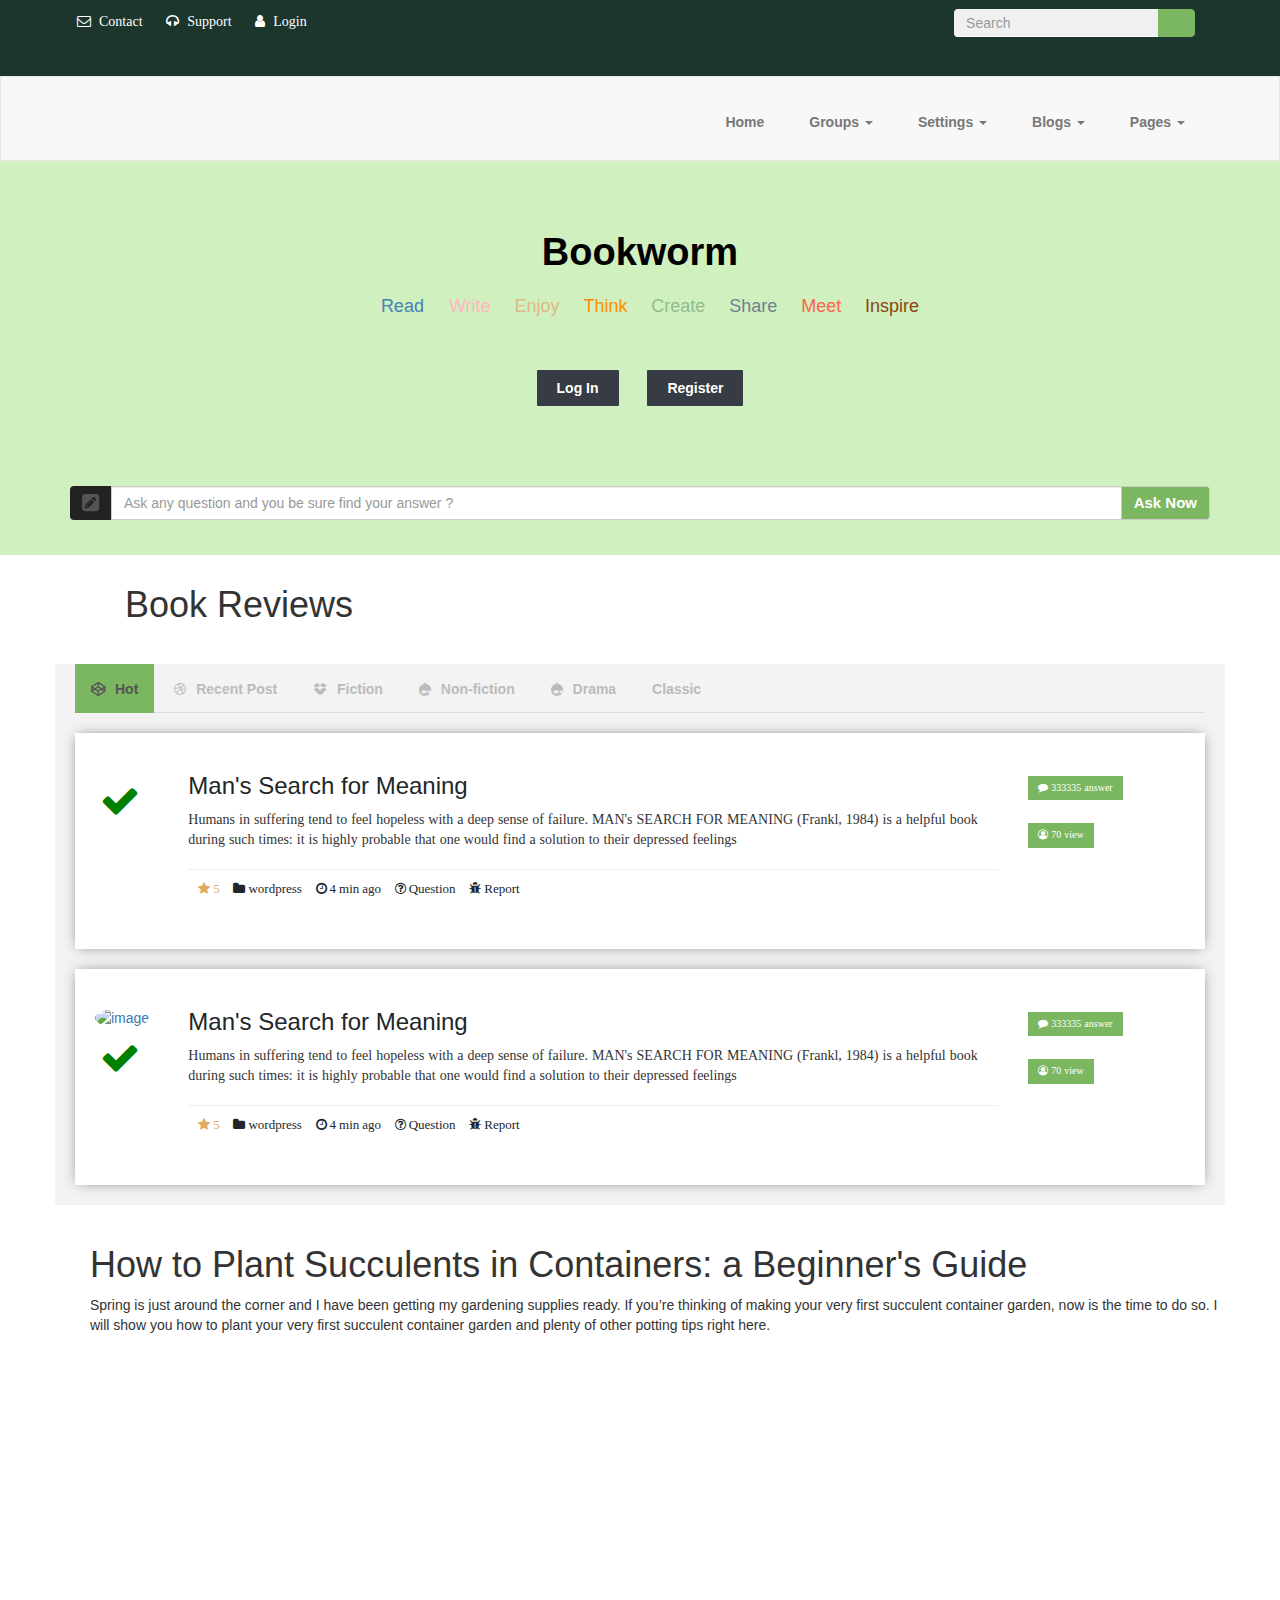
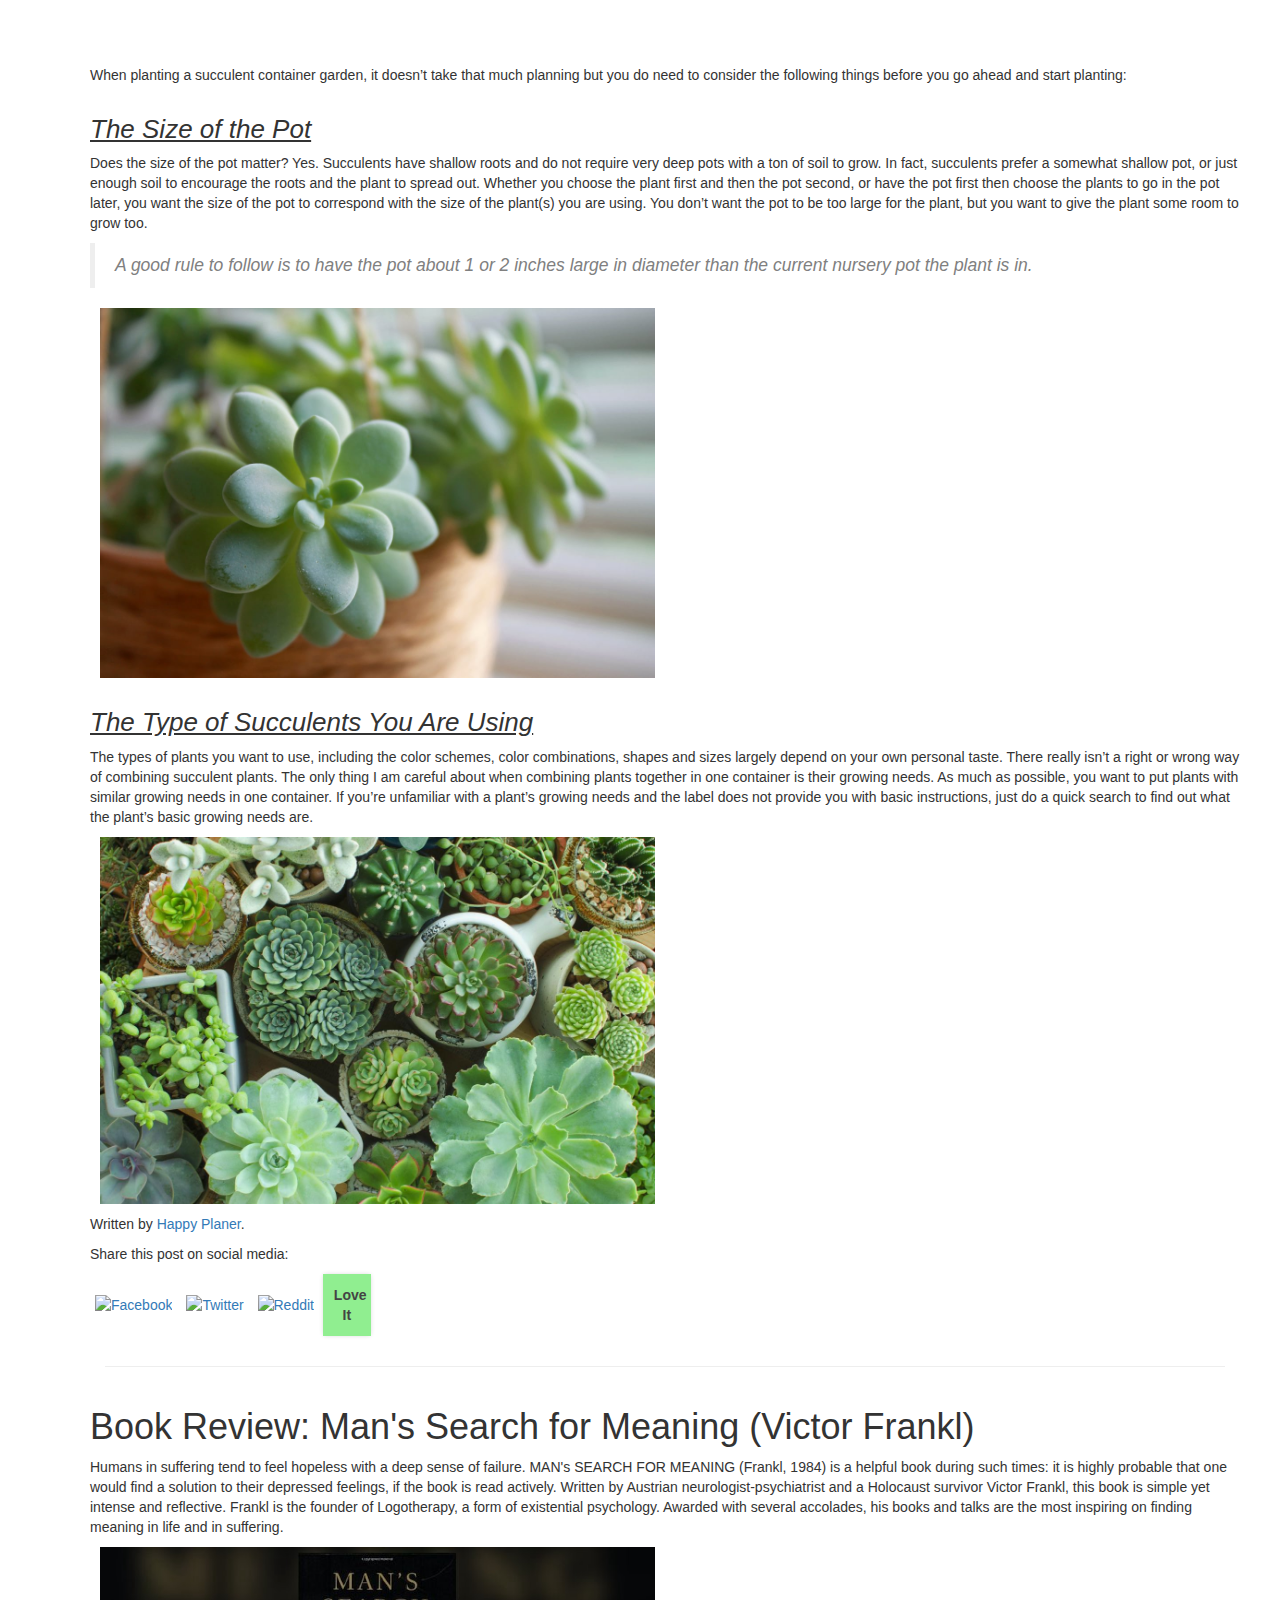
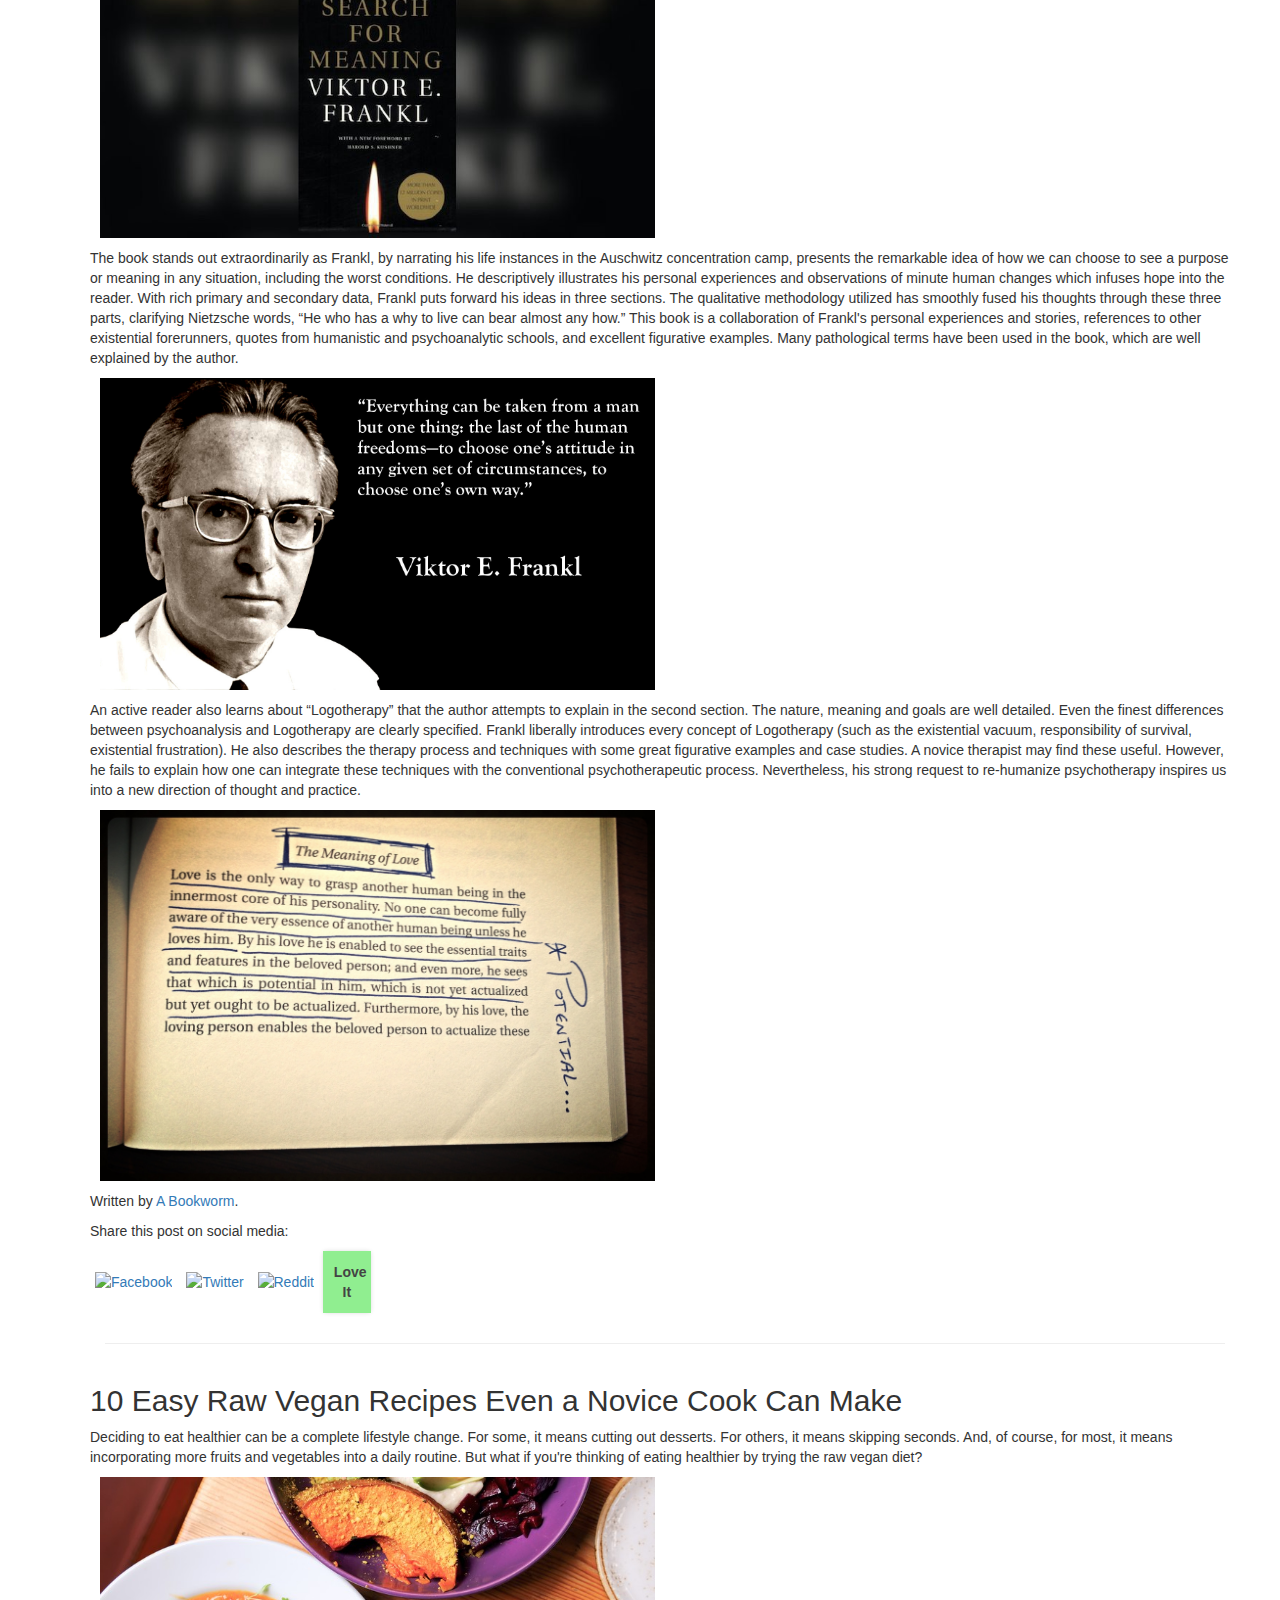
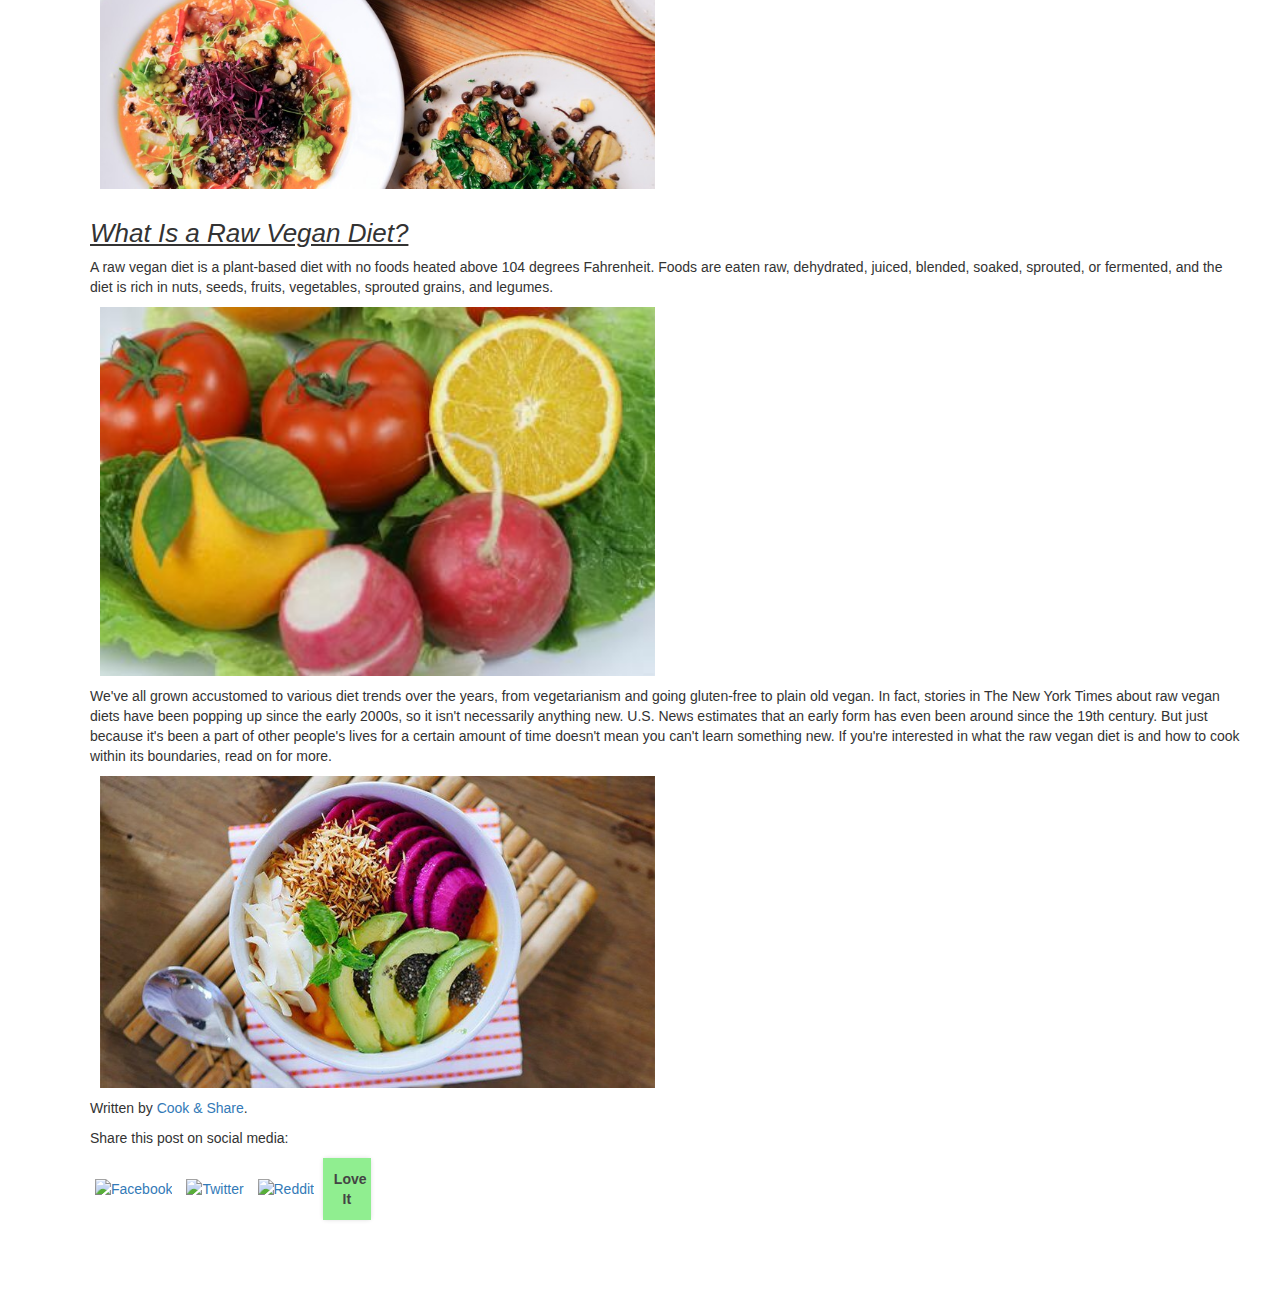
==== commit 978d07de: "header in blog pages" ====
--- a/blog.html
+++ b/blog.html
@@ -10,412 +10,683 @@
   <!-- main stylesheet -->
   <link rel="stylesheet" href="css/main.css">
   <link rel="stylesheet" href="css/blog.css">
-
   <!-- Font Awesome Icon stylesheet -->
   <link href="//maxcdn.bootstrapcdn.com/font-awesome/4.1.0/css/font-awesome.min.css" rel="stylesheet">
-
-  <link rel="shortcut icon" href="favicon.png">
-  <script src="https://ajax.googleapis.com/ajax/libs/jquery/3.5.1/jquery.min.js"></script>
-  <script src="js/script.js"></script>
-  <script src="js/chartjs/Chart.min.js"></script>
-  <script src="js/dashboard.js"></script>
+  <link href="css/bootstrap.css" rel="stylesheet" type="text/css">
+  <link href="css/animate.css" rel="stylesheet" type="text/css">
+  <link href="css/responsive.css" rel="stylesheet" type="text/css">
+
 </head>
 
 <body>
 
 
-  <header>
-    <div class="logo">
-      <div class="img">
-        <span class="logo-text">Bookworm</span>
-        <span class="logo-text minbar"><i class="fa fa-book"></i></span>
-      </div>
+  <!--======== Navbar =======-->
+    <div class="top-bar">
+        <div class="container">
+            <div class="row">
+                <div class="col-md-6">
+                    <div class="navbar-menu-left-side239">
+                        <ul>
+                            <li><a href="#"><i class="fa fa-envelope-o" aria-hidden="true"></i>Contact</a></li>
+                            <li><a href="#"><i class="fa fa-headphones" aria-hidden="true"></i>Support</a></li>
+                            <li><a href="login.html"><i class="fa fa-user" aria-hidden="true"></i>Login</a></li>
+                        </ul>
+                    </div>
+                </div>
+                <div class="col-md-6">
+                    <div class="navbar-serch-right-side">
+                        <form class="navbar-form" role="search">
+                            <div class="input-group add-on">
+                                <input class="form-control form-control222" placeholder="Search" name="srch-term" id="srch-term" type="text">
+                                <div class="input-group-btn">
+                                    <button class="btn btn-default btn-default2913" type="submit"><i class="glyphicon glyphicon-search"></i></button>
+                                </div>
+                            </div>
+                        </form>
+                    </div>
+                </div>
+            </div>
+        </div>
     </div>
-    <div class="topbar">
-      <div class="left">
-        <a class="navbar-collopse"> <i class="fa fa-bars" style="margin-top: 1.5rem;"></i> </a>
-        <span style="color:#4682B4;" class="topbar-title">Read </span>
-        <span style="color:#FFB6C1;" class="topbar-title">Write</span>
-        <span style="color:#DEB887;" class="topbar-title">Enjoy</span>
-        <span style="color:#FF8C00;" class="topbar-title">Think</span>
-        <span style="color:#8FBC8F;" class="topbar-title">Create</span>
-        <span style="color:#708090;" class="topbar-title">Share</span>
-        <span style="color:#FF6347;" class="topbar-title">Meet</span>
-        <span style="color:#8B4513;" class="topbar-title">Inspire</span>
-      </div>
-      <div class="right">
-        <span class="">
-          <i class="fa fa-bell" style="margin-top: 1.5rem"></i>
-        </span>
-        <div class="topbar-btn">
-          <span class="displayname">John Doe
-            <i class="fa fa-angle-down"></i>
-          </span>
-          <ul class="dropdown">
-            <li class="dropdown-username">
-              <a href="#">
-                John Doe
-              </a>
-            </li>
-            <li>
-              <a href="profile.html">
-                PROFILE
-              </a>
-            </li>
-            <li>
-              <a href="#">
-                SETTINGS
-              </a>
-            </li>
-            <li class="dropdown-footer">
-              <a href="#">
-                LOGOUT
-              </a>
-            </li>
-          </ul>
+
+
+    <!-- ==========header mega navbar=======-->
+    <div class="top-menu-bottom932">
+        <nav class="navbar navbar-default">
+            <div class="container">
+                <!-- Brand and toggle get grouped for better mobile display -->
+                <div class="navbar-header">
+                    <button type="button" class="navbar-toggle collapsed" data-toggle="collapse" data-target="#bs-example-navbar-collapse-1" aria-expanded="false"> <span class="sr-only">Toggle navigation</span> <span class="icon-bar"></span> <span class="icon-bar"></span> <span class="icon-bar"></span> </button>
+
+                </div>
+                <!-- Collect the nav links, forms, and other content for toggling -->
+                <div class="collapse navbar-collapse" id="bs-example-navbar-collapse-1">
+                    <ul class="nav navbar-nav"> </ul>
+                    <ul class="nav navbar-nav navbar-right">
+                        <li><a href="index.html">Home</a></li>
+                        <li class="dropdown"> <a href="#" class="dropdown-toggle" data-toggle="dropdown" role="button" aria-haspopup="true" aria-expanded="false">Groups <span class="caret"></span></a>
+                            <ul class="dropdown-menu animated zoomIn">
+                                <li><a href="book.html" target="_blank">Book Reviews</a></li>
+                                <li><a href="movie.html" target="_blank">Movie Reviews</a></li>
+                                <li><a href="music.html" target="_blank">Music Reviews</a></li>
+                            </ul>
+                        </li>
+                        <li class="dropdown"> <a href="#" class="dropdown-toggle" data-toggle="dropdown" role="button" aria-haspopup="true" aria-expanded="false">Settings <span class="caret"></span></a>
+                            <ul class="dropdown-menu animated zoomIn">
+                                <li><a href="profile.html" target="_blank">Profile </a></li>
+                                <li><a href="table.html" target="_blank">Users </a></li>
+                            </ul>
+                        </li>
+                        <li class="dropdown"> <a href="#" class="dropdown-toggle" data-toggle="dropdown" role="button" aria-haspopup="true" aria-expanded="false">Blogs <span class="caret"></span></a>
+                            <ul class="dropdown-menu animated zoomIn">
+                                <li><a href="blog.html" target="_blank">blogs </a></li>
+                            </ul>
+                        </li>
+                        <li class="dropdown"> <a href="#" class="dropdown-toggle" data-toggle="dropdown" role="button" aria-haspopup="true" aria-expanded="false">Pages <span class="caret"></span></a>
+                            <ul class="dropdown-menu animated zoomIn">
+                                <li><a href="index.html" target="_blank">Login</a></li>
+                                <li><a href="index.html" target="_blank"> Contact</a></li>
+                                <li><a href="index.html" target="_blank"> Search </a></li>
+                            </ul>
+                        </li>
+                    </ul>
+                </div>
+                <!-- /.navbar-collapse -->
+            </div>
+            <!-- /.container-fluid -->
+        </nav>
+    </div>
+
+
+    <!--======= welcome section on top background=====-->
+    <section class="welcome-part-one">
+        <div class="container">
+            <div class="welcome-demop102 text-center">
+                <h1 class="main_title" >Bookworm</h1>
+                <div class="topbar">
+                  <span style="color:#4682B4;" class="topbar-title">Read </span>
+                  <span style="color:#FFB6C1;" class="topbar-title">Write</span>
+                  <span style="color:#DEB887;" class="topbar-title">Enjoy</span>
+                  <span style="color:#FF8C00;" class="topbar-title">Think</span>
+                  <span style="color:#8FBC8F;" class="topbar-title">Create</span>
+                  <span style="color:#708090;" class="topbar-title">Share</span>
+                  <span style="color:#FF6347;" class="topbar-title">Meet</span>
+                  <span style="color:#8B4513;" class="topbar-title">Inspire</span>
+                </div>
+                <div class="button0239-item">
+                    <a href="#">
+                        <button type="button" class="aboutus022">Log In</button>
+                    </a>
+                    <a href="#">
+                        <button type="button" class="join92">Register</button>
+                    </a>
+                </div>
+                <div class="form-style8292">
+                    <div class="input-group"> <span class="input-group-addon"><i class="fa fa-pencil-square" aria-hidden="true"></i></span>
+                        <input type="text" class="form-control form-control8392" placeholder="Ask any question and you be sure find your answer ?"> <span class="input-group-addon"><a href="#">Ask Now</a></span> </div>
+                </div>
+            </div>
         </div>
-      </div>
-    </div>
-  </header>
-
-  <div class="main">
-
-    <aside>
-      <nav>
-        <ul class="nav">
-          <li>
-            <a href="index.html">
-              <i class="fa fa-home" style="font-size:24px"></i>
-              <span class="span" style="font-size:20px">HOME</span>
-            </a>
-          </li>
-          <li>
-            <a href="blog.html">
-              <i class="fa fa-book" style="font-size:24px"></i>
-              <span class="span" style="font-size:20px">BOOKS</span>
-            </a>
-          </li>
-          <li>
-            <a href="blog.html">
-              <i class="fa fa-video-camera" style="font-size:24px"></i>
-              <span class="span" style="font-size:20px">MOVIES</span>
-            </a>
-          </li>
-          <li>
-            <a href="blog.html">
-              <i class="fa fa-music" style="font-size:24px"></i>
-              <span class="span" style="font-size:20px">MUSICS</span>
-            </a>
-          </li>
-          <li class="active">
-            <a href="blog.html">
-              <i class="fa fa-comments-o" style="font-size:24px"></i>
-              <span class="span" style="font-size:20px">BLOGS</span>
-            </a>
-          </li>
-          <li>
-            <a href="profile.html">
-              <i class="fa fa-user" style="font-size:24px"></i>
-              <span class="span" style="font-size:20px">PROFILE</span>
-            </a>
-          </li>
-          <li>
-            <a href="table.html">
-              <i class="fa fa-users" style="font-size:24px"></i>
-              <span class="span" style="font-size:20px">USERS</span>
-            </a>
-          </li>
-          <li class="dropdown">
-            <a href="#">
-              <i class="fa fa-cog" style="font-size:24px"></i>
-              <span class="span" style="font-size:20px">SETTINGS</span>
-              <span class="arrow">
-                <i class="fa fa-angle-down"></i>
-              </span>
-            </a>
-            <ul>
-              <li>
-                <a href="#">
-                  <i class="fa fa-angle-right"></i>
-                  <span class="span" style="font-size:20px">Configuration</span>
-                </a>
-              </li>
-              <li>
-                <a href="#">
-                  <i class="fa fa-angle-right"></i>
-                  <span class="span" style="font-size:20px">Users</span>
-                </a>
-              </li>
-              <li>
-                <a href="#">
-                  <i class="fa fa-angle-right"></i>
-                  <span class="span" style="font-size:20px">Profile</span>
-                </a>
-              </li>
-            </ul>
-          </li>
-
-        </ul>
-      </nav>
-      <div class="nav-footer">
-        <a href="#" class="btn btn-sm" style="font-size:20px; color:white;">
-          <i class="fa fa-sign-out"></i>
-        </a>
-      </div>
-    </aside>
+    </section>
+
+    <!-- ======end content section/body=====-->
 
     <!-- Page Header , page-container makes page scrollible, and header sticky to the top-->
-  <div class="page-container">
-    <!-- Post Content -->
-    <article>
-        <div class="blog-container">
-            <div class="row">
+    <div class="page-container">
+      <!-- Post Content -->
+      <div class="container">
+        <div class="row">
+
+          <div class="container-title">
+            <h1>Book Reviews</h1>
+          </div>
+
+          <div id="main">
+
+            <input id="tab1" type="radio" name="tabs" checked>
+            <label for="tab1">Hot</label>
+            <input id="tab2" type="radio" name="tabs">
+            <label for="tab2">Recent Post</label>
+            <input id="tab3" type="radio" name="tabs">
+            <label for="tab3">Fiction</label>
+            <input id="tab4" type="radio" name="tabs">
+            <label for="tab4">Non-fiction</label>
+            <input id="tab5" type="radio" name="tabs">
+            <label for="tab5">Drama</label>
+            <input id="tab6" type="radio" name="tabs">
+            <label for="tab6">Classic</label>
+
+            <!--  Start of content-1------>
+            <section id="content1">
+              <!--Recent Question Content Section -->
+              <div class="question-type2033">
+                <div class="row">
+                  <div class="col-md-1">
+                    <div class="left-user12923 left-user12923-repeat">
+                      <a href="#"><i class="fa fa-check" aria-hidden="true"></i></a> </div>
+                  </div>
+                  <div class="col-md-9">
+                    <div class="right-description893">
+                      <div id="que-hedder2983">
+                        <h3><a href="post-deatils.html" target="_blank">Man's Search for Meaning</a></h3>
+                      </div>
+                      <div class="ques-details10018">
+                        <p>Humans in suffering tend to feel hopeless with a deep sense of failure. MAN's SEARCH FOR MEANING (Frankl, 1984) is a helpful book during such times: it is highly probable that one would find a solution to their depressed
+                          feelings</p>
+                      </div>
+                      <hr>
+                      <div class="ques-icon-info3293"> <a href="#"><i class="fa fa-star" aria-hidden="true"> 5 </i> </a> <a href="#"><i class="fa fa-folder" aria-hidden="true"> wordpress</i></a> <a href="#"><i class="fa fa-clock-o"
+                            aria-hidden="true"> 4
+                            min ago</i></a> <a href="#"><i class="fa fa-question-circle-o" aria-hidden="true"> Question</i></a> <a href="#"><i class="fa fa-bug" aria-hidden="true"> Report</i></a> </div>
+                    </div>
+                  </div>
+                  <div class="col-md-2">
+                    <div class="ques-type302">
+                      <a href="#">
+                        <button type="button" class="q-type238"><i class="fa fa-comment" aria-hidden="true"> 333335 answer</i></button>
+                      </a>
+                      <a href="#">
+                        <button type="button" class="q-type23 button-ques2973"> <i class="fa fa-user-circle-o" aria-hidden="true"> 70 view</i> </button>
+                      </a>
+                    </div>
+                  </div>
+                </div>
+              </div>
+            </section>
+
+            <!--  End of content-1------>
+
+            <section id="content2">
+              <!--Most Response Content Section -->
+              <div class="question-type2033">
+                <div class="row">
+                  <div class="col-md-1">
+                    <div class="left-user12923 left-user12923-repeat">
+                      <a href="#"><i class="fa fa-check" aria-hidden="true"></i></a> </div>
+                  </div>
+                  <div class="col-md-9">
+                    <div class="right-description893">
+                      <div id="que-hedder2983">
+                        <h3><a href="post-deatils.html" target="_blank">Man's Search for Meaning</a></h3>
+                      </div>
+                      <div class="ques-details10018">
+                        <p>Humans in suffering tend to feel hopeless with a deep sense of failure. MAN's SEARCH FOR MEANING (Frankl, 1984) is a helpful book during such times: it is highly probable that one would find a solution to their depressed
+                          feelings</p>
+                      </div>
+                      <hr>
+                      <div class="ques-icon-info3293"> <a href="#"><i class="fa fa-check" aria-hidden="true"> solved</i></a> <a href="#"><i class="fa fa-star" aria-hidden="true"> 5</i> </a> <a href="#"><i class="fa fa-folder" aria-hidden="true">
+                            wordpress</i></a> <a href="#"><i class="fa fa-clock-o" aria-hidden="true"> 4 min ago</i></a> <a href="#"><i class="fa fa-comment" aria-hidden="true"> 5 answer</i></a> <a href="#"><i class="fa fa-user-circle-o"
+                            aria-hidden="true"> 70 view</i> </a> </div>
+                    </div>
+                  </div>
+                  <div class="col-md-2">
+                    <div class="ques-type302">
+                      <a href="#">
+                        <button type="button" class="q-type238"><i class="fa fa-comment" aria-hidden="true"> 333335 answer</i></button>
+                      </a>
+                      <a href="#">
+                        <button type="button" class="q-type23 button-ques2973"> <i class="fa fa-user-circle-o" aria-hidden="true"> 70 view</i> </button>
+                      </a>
+                    </div>
+                  </div>
+                </div>
+              </div>
+            </section>
+
+            <!----end of content-2----->
+
+            <section id="content3">
+              <!--Recently answered Content Section -->
+              <div class="question-type2033">
+                <div class="row">
+                  <div class="col-md-1">
+                    <div class="left-user12923 left-user12923-repeat">
+                      <a href="#"><img src="image/images.png" alt="image"> </a> <a href="#"><i class="fa fa-check" aria-hidden="true"></i></a> </div>
+                  </div>
+                  <div class="col-md-9">
+                    <div class="right-description893">
+                      <div id="que-hedder2983">
+                        <h3><a href="post-deatils.html" target="_blank">Man's Search for Meaning</a></h3>
+                      </div>
+                      <div class="ques-details10018">
+                        <p>Humans in suffering tend to feel hopeless with a deep sense of failure. MAN's SEARCH FOR MEANING (Frankl, 1984) is a helpful book during such times: it is highly probable that one would find a solution to their depressed
+                          feelings</p>
+                      </div>
+                      <hr>
+                      <div class="ques-icon-info3293"> <a href="#"><i class="fa fa-check" aria-hidden="true"> solved</i></a> <a href="#"><i class="fa fa-star" aria-hidden="true"> 5</i> </a> <a href="#"><i class="fa fa-folder" aria-hidden="true">
+                            wordpress</i></a> <a href="#"><i class="fa fa-clock-o" aria-hidden="true"> 4 min ago</i></a> <a href="#"><i class="fa fa-comment" aria-hidden="true"> 5 answer</i></a> <a href="#"><i class="fa fa-user-circle-o"
+                            aria-hidden="true"> 70 view</i> </a> </div>
+                    </div>
+                  </div>
+                  <div class="col-md-2">
+                    <div class="ques-type302">
+                      <a href="#">
+                        <button type="button" class="q-type238"><i class="fa fa-comment" aria-hidden="true"> 333335 answer</i></button>
+                      </a>
+                      <a href="#">
+                        <button type="button" class="q-type23 button-ques2973"> <i class="fa fa-user-circle-o" aria-hidden="true"> 70 view</i> </button>
+                      </a>
+                    </div>
+                  </div>
+                </div>
+              </div>
+
+              <div class="question-type2033">
+                <div class="row">
+                  <div class="col-md-1">
+                    <div class="left-user12923 left-user12923-repeat">
+                      <a href="#"><img src="image/images.png" alt="image"> </a> <a href="#"><i class="fa fa-check" aria-hidden="true"></i></a> </div>
+                  </div>
+                  <div class="col-md-9">
+                    <div class="right-description893">
+                      <div id="que-hedder2983">
+                        <h3><a href="post-deatils.html" target="_blank">Man's Search for Meaning</a></h3>
+                      </div>
+                      <div class="ques-details10018">
+                        <p>Humans in suffering tend to feel hopeless with a deep sense of failure. MAN's SEARCH FOR MEANING (Frankl, 1984) is a helpful book during such times: it is highly probable that one would find a solution to their depressed
+                          feelings</p>
+                      </div>
+                      <hr>
+                      <div class="ques-icon-info3293"> <a href="#"><i class="fa fa-check check-color329" aria-hidden="true"> solved</i></a> <a href="#"><i class="fa fa-star" aria-hidden="true"> 5</i> </a> <a href="#"><i class="fa fa-folder"
+                            aria-hidden="true"> wordpress</i></a> <a href="#"><i class="fa fa-clock-o" aria-hidden="true"> 4 min ago</i></a> <a href="#"><i class="fa fa-comment" aria-hidden="true"> 5 answer</i></a> <a href="#"><i
+                            class="fa fa-user-circle-o" aria-hidden="true"> 70 view</i> </a> </div>
+                    </div>
+                  </div>
+                  <div class="col-md-2">
+                    <div class="ques-type302">
+                      <a href="#">
+                        <button type="button" class="q-type238"><i class="fa fa-comment" aria-hidden="true"> 333335 answer</i></button>
+                      </a>
+                      <a href="#">
+                        <button type="button" class="q-type23 button-ques2973"> <i class="fa fa-user-circle-o" aria-hidden="true"> 70 view</i> </button>
+                      </a>
+                    </div>
+                  </div>
+                </div>
+              </div>
+            </section>
+            <!--End content-3 -->
+
+
+
+            <section id="content4">
+              <!--No answered Content Section -->
+              <div class="question-type2033">
+                <div class="row">
+                  <div class="col-md-1">
+                    <div class="left-user12923 left-user12923-repeat">
+                      <a href="#"><img src="image/images.png" alt="image"> </a> <a href="#"><i class="fa fa-check" aria-hidden="true"></i></a> </div>
+                  </div>
+                  <div class="col-md-9">
+                    <div class="right-description893">
+                      <div id="que-hedder2983">
+                        <h3><a href="post-deatils.html" target="_blank">Man's Search for Meaning</a></h3>
+                      </div>
+                      <div class="ques-details10018">
+                        <p>Humans in suffering tend to feel hopeless with a deep sense of failure. MAN's SEARCH FOR MEANING (Frankl, 1984) is a helpful book during such times: it is highly probable that one would find a solution to their depressed
+                          feelings</p>
+                      </div>
+                      <hr>
+                      <div class="ques-icon-info3293"> <a href="#"><i class="fa fa-check check-color329" aria-hidden="true"> solved</i></a> <a href="#"><i class="fa fa-star" aria-hidden="true"> 5</i> </a> <a href="#"><i class="fa fa-folder"
+                            aria-hidden="true"> wordpress</i></a> <a href="#"><i class="fa fa-clock-o" aria-hidden="true"> 4 min ago</i></a> <a href="#"><i class="fa fa-comment" aria-hidden="true"> 5 answer</i></a> <a href="#"><i
+                            class="fa fa-user-circle-o" aria-hidden="true"> 70 view</i> </a> </div>
+                    </div>
+                  </div>
+                  <div class="col-md-2">
+                    <div class="ques-type302">
+                      <a href="#">
+                        <button type="button" class="q-type238"><i class="fa fa-comment" aria-hidden="true"> 333335 answer</i></button>
+                      </a>
+                      <a href="#">
+                        <button type="button" class="q-type23 button-ques2973"> <i class="fa fa-user-circle-o" aria-hidden="true"> 70 view</i> </button>
+                      </a>
+                    </div>
+                  </div>
+                </div>
+              </div>
+              <!--End of content-4-->
+            </section>
+
+
+            <section id="content5">
+              <!--Recent Question Content Section -->
+              <div class="question-type2033">
+                <div class="row">
+                  <div class="col-md-1">
+                    <div class="left-user12923 left-user12923-repeat">
+                      <a href="#"><img src="image/images.png" alt="image"> </a> <a href="#"><i class="fa fa-check" aria-hidden="true"></i></a> </div>
+                  </div>
+                  <div class="col-md-9">
+                    <div class="right-description893">
+                      <div id="que-hedder2983">
+                        <h3><a href="post-deatils.html" target="_blank">Man's Search for Meaning</a></h3>
+                      </div>
+                      <div class="ques-details10018">
+                        <p>Humans in suffering tend to feel hopeless with a deep sense of failure. MAN's SEARCH FOR MEANING (Frankl, 1984) is a helpful book during such times: it is highly probable that one would find a solution to their depressed
+                          feelings</p>
+                      </div>
+                      <hr>
+                      <div class="ques-icon-info3293"> <a href="#"><i class="fa fa-star" aria-hidden="true"> 5 </i> </a> <a href="#"><i class="fa fa-folder" aria-hidden="true"> wordpress</i></a> <a href="#"><i class="fa fa-clock-o"
+                            aria-hidden="true"> 4
+                            min ago</i></a> <a href="#"><i class="fa fa-question-circle-o" aria-hidden="true"> Question</i></a> <a href="#"><i class="fa fa-bug" aria-hidden="true"> Report</i></a> </div>
+                    </div>
+                  </div>
+                  <div class="col-md-2">
+                    <div class="ques-type302">
+                      <a href="#">
+                        <button type="button" class="q-type238"><i class="fa fa-comment" aria-hidden="true"> 333335 answer</i></button>
+                      </a>
+                      <a href="#">
+                        <button type="button" class="q-type23 button-ques2973"> <i class="fa fa-user-circle-o" aria-hidden="true"> 70 view</i> </button>
+                      </a>
+                    </div>
+                  </div>
+                </div>
+              </div>
+            </section>
+            <!--End of content-5-->
+
+            <section id="content6">
+              <!--Recent Question Content Section -->
+              <div class="question-type2033">
+                <div class="row">
+                  <div class="col-md-1">
+                    <div class="left-user12923 left-user12923-repeat">
+                      <a href="#"><img src="image/images.png" alt="image"> </a> <a href="#"><i class="fa fa-check" aria-hidden="true"></i></a> </div>
+                  </div>
+                  <div class="col-md-9">
+                    <div class="right-description893">
+                      <div id="que-hedder2983">
+                        <h3><a href="post-deatils.html" target="_blank">Man's Search for Meaning</a></h3>
+                      </div>
+                      <div class="ques-details10018">
+                        <p>Humans in suffering tend to feel hopeless with a deep sense of failure. MAN's SEARCH FOR MEANING (Frankl, 1984) is a helpful book during such times: it is highly probable that one would find a solution to their depressed
+                          feelings</p>
+                      </div>
+                      <hr>
+                      <div class="ques-icon-info3293"> <a href="#"><i class="fa fa-star" aria-hidden="true"> 5 </i> </a> <a href="#"><i class="fa fa-folder" aria-hidden="true"> wordpress</i></a> <a href="#"><i class="fa fa-clock-o"
+                            aria-hidden="true"> 4
+                            min ago</i></a> <a href="#"><i class="fa fa-question-circle-o" aria-hidden="true"> Question</i></a> <a href="#"><i class="fa fa-bug" aria-hidden="true"> Report</i></a> </div>
+                    </div>
+                  </div>
+                  <div class="col-md-2">
+                    <div class="ques-type302">
+                      <a href="#">
+                        <button type="button" class="q-type238"><i class="fa fa-comment" aria-hidden="true"> 333335 answer</i></button>
+                      </a>
+                      <a href="#">
+                        <button type="button" class="q-type23 button-ques2973"> <i class="fa fa-user-circle-o" aria-hidden="true"> 70 view</i> </button>
+                      </a>
+                    </div>
+                  </div>
+                </div>
+              </div>
+            </section>
+            <!--End of content-6-->
+          </div>
+          <!--End of main recent post-->
+
+
+
+
+          <br>
+
+          <article>
+            <div class="blog-container">
+              <div class="row">
                 <div class="col-lg-15">
                   <h1 class="post-title">
-                      How to Plant Succulents in Containers: a Beginner's Guide
+                    How to Plant Succulents in Containers: a Beginner's Guide
                   </h1>
-                    <p>Spring is just around the corner and I have been getting my gardening supplies ready.
-                      If you’re thinking of making your very first succulent container garden, now is the time to do so.
-                      I will show you how to plant your very first succulent container garden and plenty of
-                      other potting tips right here.
-                    </p>
-
-                    <iframe width="560" height="315" src="https://www.youtube.com/embed/cK3Qg2mGYAg"
-                    frameborder="0" allow="accelerometer; autoplay; encrypted-media; gyroscope; picture-in-picture"
-                    allowfullscreen></iframe>
-
-                    <p>
-                      When planting a succulent container garden,
-                      it doesn’t take that much planning but you do need to consider
-                      the following things before you go ahead and start planting:
-                    </p>
-
-                    <h2 class="section-heading">The Size of the Pot</h2>
-
-                    <p>Does the size of the pot matter? Yes. Succulents have shallow roots
-                      and do not require very deep pots with a ton of soil to grow. In fact,
-                       succulents prefer a somewhat shallow pot, or just enough soil to encourage
-                       the roots and the plant to spread out.
+                  <p>Spring is just around the corner and I have been getting my gardening supplies ready.
+                    If you’re thinking of making your very first succulent container garden, now is the time to do so.
+                    I will show you how to plant your very first succulent container garden and plenty of
+                    other potting tips right here.
+                  </p>
+
+                  <iframe width="560" height="315" src="https://www.youtube.com/embed/cK3Qg2mGYAg" frameborder="0" allow="accelerometer; autoplay; encrypted-media; gyroscope; picture-in-picture" allowfullscreen></iframe>
+
+                  <p>
+                    When planting a succulent container garden,
+                    it doesn’t take that much planning but you do need to consider
+                    the following things before you go ahead and start planting:
+                  </p>
+
+                  <h2 class="section-heading">The Size of the Pot</h2>
+
+                  <p>Does the size of the pot matter? Yes. Succulents have shallow roots
+                    and do not require very deep pots with a ton of soil to grow. In fact,
+                    succulents prefer a somewhat shallow pot, or just enough soil to encourage
+                    the roots and the plant to spread out.
 
                     Whether you choose the plant first and then the pot second,
                     or have the pot first then choose the plants to go in the pot later,
                     you want the size of the pot to correspond with the size of the plant(s) you are using.
                     You don’t want the pot to be too large for the plant, but you want to give the plant some room to grow too.
-                    </p>
-
-                    <blockquote>A good rule to follow is to have the pot about 1 or 2 inches large in diameter
-                      than the current nursery pot the plant is in. </blockquote>
-
-                    <a href="image/succulent.jpg">
-                        <img class="img-responsive" src="image/succulent.jpg" alt="">
-                    </a>
-
-                    <h2 class="section-heading">The Type of Succulents You Are Using</h2>
-
-                    <p>The types of plants you want to use, including the color schemes,
-                      color combinations, shapes and sizes largely depend on your own personal taste.
-                      There really isn’t a right or wrong way of combining succulent plants.
-                      The only thing I am careful about when combining plants together in one container is their growing needs.
-
-                      As much as possible, you want to put plants with similar growing needs in one container.
-                      If you’re unfamiliar with a plant’s growing needs and the label does not provide you
-                      with basic instructions, just do a quick search to find out what the plant’s basic growing needs are.</p>
-
-                    <a href="image/succulent2.jpg">
-                        <img class="img-responsive" src="image/succulent2.jpg" alt="">
-                    </a>
-
-                    <p>Written by <a href="https://github.com/ruxiz2020">Happy Planer</a>.</p>
-
-                    <p>Share this post on social media: </p>
-                    <div id="share-buttons">
-                      <!-- Facebook -->
-                      <a href="http://www.facebook.com/sharer.php?u=https://ruxiz2020.github.io/frontend_proj1_blog/index.html" target="_blank">
-                        <img src="https://simplesharebuttons.com/images/somacro/facebook.png" alt="Facebook" />
-                      </a>
-
-                      <!-- Twitter -->
-                      <a href="https://twitter.com/share?url=https://ruxiz2020.github.io/frontend_proj1_blog/index.html" target="_blank">
-                        <img src="https://simplesharebuttons.com/images/somacro/twitter.png" alt="Twitter" />
-                      </a>
-
-                      <!-- Reddit -->
-                      <a href="http://reddit.com/submit?url=https://ruxiz2020.github.io/frontend_proj1_blog/index.html Share Buttons" target="_blank">
-                        <img src="https://simplesharebuttons.com/images/somacro/reddit.png" alt="Reddit" />
-                      </a>
-
-                      <!-- button -->
-                      <button id="like-button"> Love It</button>
-                    </div>
-                </div>
+                  </p>
+
+                  <blockquote>A good rule to follow is to have the pot about 1 or 2 inches large in diameter
+                    than the current nursery pot the plant is in. </blockquote>
+
+                  <a href="image/succulent.jpg">
+                    <img class="img-responsive" src="image/succulent.jpg" alt="">
+                  </a>
+
+                  <h2 class="section-heading">The Type of Succulents You Are Using</h2>
+
+                  <p>The types of plants you want to use, including the color schemes,
+                    color combinations, shapes and sizes largely depend on your own personal taste.
+                    There really isn’t a right or wrong way of combining succulent plants.
+                    The only thing I am careful about when combining plants together in one container is their growing needs.
+
+                    As much as possible, you want to put plants with similar growing needs in one container.
+                    If you’re unfamiliar with a plant’s growing needs and the label does not provide you
+                    with basic instructions, just do a quick search to find out what the plant’s basic growing needs are.</p>
+
+                  <a href="image/succulent2.jpg">
+                    <img class="img-responsive" src="image/succulent2.jpg" alt="">
+                  </a>
+
+                  <p>Written by <a href="https://github.com/ruxiz2020">Happy Planer</a>.</p>
+
+                  <p>Share this post on social media: </p>
+                  <div id="share-buttons">
+                    <!-- Facebook -->
+                    <a href="http://www.facebook.com/sharer.php?u=https://ruxiz2020.github.io/frontend_proj1_blog/index.html" target="_blank">
+                      <img src="https://simplesharebuttons.com/images/somacro/facebook.png" alt="Facebook" />
+                    </a>
+
+                    <!-- Twitter -->
+                    <a href="https://twitter.com/share?url=https://ruxiz2020.github.io/frontend_proj1_blog/index.html" target="_blank">
+                      <img src="https://simplesharebuttons.com/images/somacro/twitter.png" alt="Twitter" />
+                    </a>
+
+                    <!-- Reddit -->
+                    <a href="http://reddit.com/submit?url=https://ruxiz2020.github.io/frontend_proj1_blog/index.html Share Buttons" target="_blank">
+                      <img src="https://simplesharebuttons.com/images/somacro/reddit.png" alt="Reddit" />
+                    </a>
+
+                    <!-- button -->
+                    <button id="like-button"> Love It</button>
+                  </div>
+                </div>
+              </div>
+
+
+              <hr class="hr-article-break">
+
+              <div class="row">
+                <div class="col-lg-15">
+
+                  <h1 class="post-title" id="post_2">
+                    Book Review: Man's Search for Meaning (Victor Frankl)
+                  </h1>
+                  <p>Humans in suffering tend to feel hopeless with a deep sense of failure.
+                    MAN's SEARCH FOR MEANING (Frankl, 1984) is a helpful book during such times:
+                    it is highly probable that one would find a solution to their depressed feelings,
+                    if the book is read actively.
+
+                    Written by Austrian neurologist-psychiatrist and a Holocaust survivor Victor Frankl,
+                    this book is simple yet intense and reflective. Frankl is the founder of Logotherapy,
+                    a form of existential psychology. Awarded with several accolades, his books and talks
+                    are the most inspiring on finding meaning in life and in suffering.
+                  </p>
+
+                  <a href="image/mans_search.jpg">
+                    <img class="img-responsive" src="image/mans_search.jpg" alt="">
+                  </a>
+
+
+                  <p>The book stands out extraordinarily as Frankl,
+                    by narrating his life instances in the Auschwitz concentration camp,
+                    presents the remarkable idea of how we can choose to see a purpose or meaning
+                    in any situation, including the worst conditions. He descriptively illustrates his
+                    personal experiences and observations of minute human changes which infuses hope into the reader.
+
+                    With rich primary and secondary data, Frankl puts forward his ideas in three sections.
+                    The qualitative methodology utilized has smoothly fused his thoughts through these three parts,
+                    clarifying Nietzsche words, “He who has a why to live can bear almost any how.”
+                    This book is a collaboration of Frankl's personal experiences and stories,
+                    references to other existential forerunners, quotes from humanistic and psychoanalytic schools,
+                    and excellent figurative examples. Many pathological terms have been used in the book,
+                    which are well explained by the author.
+                  </p>
+                  <a href="image/mans_search2.jpg">
+                    <img class="img-responsive" src="image/mans_search2.jpg" alt="">
+                  </a>
+
+                  <p>An active reader also learns about “Logotherapy” that the author attempts to explain in the second section.
+                    The nature, meaning and goals are well detailed. Even the finest differences between
+                    psychoanalysis and Logotherapy are clearly specified.
+                    Frankl liberally introduces every concept of Logotherapy (such as the existential vacuum,
+                    responsibility of survival, existential frustration).
+                    He also describes the therapy process and techniques with some great figurative examples and case studies.
+                    A novice therapist may find these useful. However,
+                    he fails to explain how one can integrate these techniques with the conventional psychotherapeutic process.
+
+                    Nevertheless, his strong request to re-humanize psychotherapy
+                    inspires us into a new direction of thought and practice.</p>
+
+                  <a href="image/mans_search3.jpg">
+                    <img class="img-responsive" src="image/mans_search3.jpg" alt="">
+                  </a>
+
+                  <p>Written by <a href="https://github.com/ruxiz2020">A Bookworm</a>.</p>
+
+                  <p>Share this post on social media: </p>
+                  <div id="share-buttons">
+
+                    <!-- Facebook -->
+                    <a href="http://www.facebook.com/sharer.php?u=https://ruxiz2020.github.io/frontend_proj1_blog/index.html" target="_blank">
+                      <img src="https://simplesharebuttons.com/images/somacro/facebook.png" alt="Facebook" />
+                    </a>
+
+                    <!-- Twitter -->
+                    <a href="https://twitter.com/share?url=https://ruxiz2020.github.io/frontend_proj1_blog/index.html" target="_blank">
+                      <img src="https://simplesharebuttons.com/images/somacro/twitter.png" alt="Twitter" />
+                    </a>
+
+                    <!-- Reddit -->
+                    <a href="http://reddit.com/submit?url=https://ruxiz2020.github.io/frontend_proj1_blog/index.html Share Buttons" target="_blank">
+                      <img src="https://simplesharebuttons.com/images/somacro/reddit.png" alt="Reddit" />
+                    </a>
+                    <!-- button -->
+                    <button id="like-button"> Love It</button>
+                  </div>
+                </div>
+              </div>
+
+              <hr class="hr-article-break">
+
+              <div class="row">
+                <div class="col-lg-15">
+
+                  <h2 class="post-title" id="post_3">
+                    10 Easy Raw Vegan Recipes Even a Novice Cook Can Make
+                  </h2>
+                  <p>Deciding to eat healthier can be a complete lifestyle change.
+                    For some, it means cutting out desserts. For others, it means skipping seconds.
+                    And, of course, for most, it means incorporating more fruits and vegetables into a daily routine.
+                    But what if you're thinking of eating healthier by trying the raw vegan diet?
+                  </p>
+
+                  <a href="image/veggie.jpg">
+                    <img class="img-responsive" src="image/veggie.jpg" alt="">
+                  </a>
+
+
+                  <h2 class="section-heading">What Is a Raw Vegan Diet?</h2>
+
+                  <p>A raw vegan diet is a plant-based diet with no foods heated above 104 degrees Fahrenheit.
+                    Foods are eaten raw, dehydrated, juiced, blended, soaked, sprouted,
+                    or fermented, and the diet is rich in nuts, seeds, fruits, vegetables, sprouted grains, and legumes.
+                  </p>
+                  <a href="image/veggie2.jpg">
+                    <img class="img-responsive" src="image/veggie2.jpg" alt="">
+                  </a>
+
+                  <p>We've all grown accustomed to various diet trends over the years,
+                    from vegetarianism and going gluten-free to plain old vegan.
+                    In fact, stories in The New York Times about raw vegan diets have been popping up since the early 2000s,
+                    so it isn't necessarily anything new. U.S. News estimates that an early
+                    form has even been around since the 19th century.
+
+
+                    But just because it's been a part of other people's lives for a
+                    certain amount of time doesn't mean you can't learn something new.
+                    If you're interested in what the raw vegan diet is and how to cook within its boundaries,
+                    read on for more.</p>
+
+                  <a href="image/veggie3.jpg">
+                    <img class="img-responsive" src="image/veggie3.jpg" alt="">
+                  </a>
+
+                  <p>Written by <a href="https://github.com/ruxiz2020">Cook & Share</a>.</p>
+
+                  <p>Share this post on social media: </p>
+                  <div id="share-buttons">
+                    <!-- Facebook -->
+                    <a href="http://www.facebook.com/sharer.php?u=https://ruxiz2020.github.io/frontend_proj1_blog/index.html" target="_blank">
+                      <img src="https://simplesharebuttons.com/images/somacro/facebook.png" alt="Facebook" />
+                    </a>
+
+                    <!-- Twitter -->
+                    <a href="https://twitter.com/share?url=https://ruxiz2020.github.io/frontend_proj1_blog/index.html" target="_blank">
+                      <img src="https://simplesharebuttons.com/images/somacro/twitter.png" alt="Twitter" />
+                    </a>
+
+                    <!-- Reddit -->
+                    <a href="http://reddit.com/submit?url=https://ruxiz2020.github.io/frontend_proj1_blog/index.html Share Buttons" target="_blank">
+                      <img src="https://simplesharebuttons.com/images/somacro/reddit.png" alt="Reddit" />
+                    </a>
+
+                    <button id="like-button">Love It</button>
+                  </div>
+                </div>
+              </div>
+
+
+
+
             </div>
 
 
-            <hr>
-
-            <div class="row">
-                <div class="col-lg-15">
-
-                  <h1 class="post-title" id="post_2">
-                      Book Review: Man's Search for Meaning (Victor Frankl)
-                  </h1>
-                    <p>Humans in suffering tend to feel hopeless with a deep sense of failure.
-                      MAN's SEARCH FOR MEANING (Frankl, 1984) is a helpful book during such times:
-                      it is highly probable that one would find a solution to their depressed feelings,
-                      if the book is read actively.
-
-                      Written by Austrian neurologist-psychiatrist and a Holocaust survivor Victor Frankl,
-                      this book is simple yet intense and reflective. Frankl is the founder of Logotherapy,
-                      a form of existential psychology. Awarded with several accolades, his books and talks
-                      are the most inspiring on finding meaning in life and in suffering.
-                    </p>
-
-                    <a href="image/mans_search.jpg">
-                        <img class="img-responsive" src="image/mans_search.jpg" alt="">
-                    </a>
-
-
-                    <p>The book stands out extraordinarily as Frankl,
-                      by narrating his life instances in the Auschwitz concentration camp,
-                      presents the remarkable idea of how we can choose to see a purpose or meaning
-                      in any situation, including the worst conditions. He descriptively illustrates his
-                      personal experiences and observations of minute human changes which infuses hope into the reader.
-
-                      With rich primary and secondary data, Frankl puts forward his ideas in three sections.
-                      The qualitative methodology utilized has smoothly fused his thoughts through these three parts,
-                      clarifying Nietzsche words, “He who has a why to live can bear almost any how.”
-                      This book is a collaboration of Frankl's personal experiences and stories,
-                      references to other existential forerunners, quotes from humanistic and psychoanalytic schools,
-                      and excellent figurative examples. Many pathological terms have been used in the book,
-                      which are well explained by the author.
-                    </p>
-                    <a href="image/mans_search2.jpg">
-                        <img class="img-responsive" src="image/mans_search2.jpg" alt="">
-                    </a>
-
-                    <p>An active reader also learns about “Logotherapy” that the author attempts to explain in the second section.
-                      The nature, meaning and goals are well detailed. Even the finest differences between
-                      psychoanalysis and Logotherapy are clearly specified.
-                      Frankl liberally introduces every concept of Logotherapy (such as the existential vacuum,
-                      responsibility of survival, existential frustration).
-                      He also describes the therapy process and techniques with some great figurative examples and case studies.
-                      A novice therapist may find these useful. However,
-                      he fails to explain how one can integrate these techniques with the conventional psychotherapeutic process.
-
-                      Nevertheless, his strong request to re-humanize psychotherapy
-                      inspires us into a new direction of thought and practice.</p>
-
-                      <a href="image/mans_search3.jpg">
-                          <img class="img-responsive" src="image/mans_search3.jpg" alt="">
-                      </a>
-
-                    <p>Written by <a href="https://github.com/ruxiz2020">A Bookworm</a>.</p>
-
-                    <p>Share this post on social media: </p>
-                    <div id="share-buttons">
-
-                      <!-- Facebook -->
-                      <a href="http://www.facebook.com/sharer.php?u=https://ruxiz2020.github.io/frontend_proj1_blog/index.html" target="_blank">
-                        <img src="https://simplesharebuttons.com/images/somacro/facebook.png" alt="Facebook" />
-                      </a>
-
-                      <!-- Twitter -->
-                      <a href="https://twitter.com/share?url=https://ruxiz2020.github.io/frontend_proj1_blog/index.html" target="_blank">
-                        <img src="https://simplesharebuttons.com/images/somacro/twitter.png" alt="Twitter" />
-                      </a>
-
-                      <!-- Reddit -->
-                      <a href="http://reddit.com/submit?url=https://ruxiz2020.github.io/frontend_proj1_blog/index.html Share Buttons" target="_blank">
-                        <img src="https://simplesharebuttons.com/images/somacro/reddit.png" alt="Reddit" />
-                      </a>
-                      <!-- button -->
-                      <button id="like-button"> Love It</button>
-                    </div>
-                </div>
-            </div>
-
-            <hr>
-
-            <div class="row">
-                <div class="col-lg-15">
-
-                  <h2 class="post-title" id="post_3">
-                      10 Easy Raw Vegan Recipes Even a Novice Cook Can Make
-                  </h2>
-                    <p>Deciding to eat healthier can be a complete lifestyle change.
-                      For some, it means cutting out desserts. For others, it means skipping seconds.
-                      And, of course, for most, it means incorporating more fruits and vegetables into a daily routine.
-                      But what if you're thinking of eating healthier by trying the raw vegan diet?
-                    </p>
-
-                    <a href="image/veggie.jpg">
-                        <img class="img-responsive" src="image/veggie.jpg" alt="">
-                    </a>
-
-
-                    <h2 class="section-heading">What Is a Raw Vegan Diet?</h2>
-
-                    <p>A raw vegan diet is a plant-based diet with no foods heated above 104 degrees Fahrenheit.
-                       Foods are eaten raw, dehydrated, juiced, blended, soaked, sprouted,
-                       or fermented, and the diet is rich in nuts, seeds, fruits, vegetables, sprouted grains, and legumes.
-                    </p>
-                    <a href="image/veggie2.jpg">
-                        <img class="img-responsive" src="image/veggie2.jpg" alt="">
-                    </a>
-
-                    <p>We've all grown accustomed to various diet trends over the years,
-                      from vegetarianism and going gluten-free to plain old vegan.
-                      In fact, stories in The New York Times about raw vegan diets have been popping up since the early 2000s,
-                      so it isn't necessarily anything new. U.S. News estimates that an early
-                      form has even been around since the 19th century.
-
-
-                      But just because it's been a part of other people's lives for a
-                      certain amount of time doesn't mean you can't learn something new.
-                      If you're interested in what the raw vegan diet is and how to cook within its boundaries,
-                      read on for more.</p>
-
-                      <a href="image/veggie3.jpg">
-                          <img class="img-responsive" src="image/veggie3.jpg" alt="">
-                      </a>
-
-                    <p>Written by <a href="https://github.com/ruxiz2020">Cook & Share</a>.</p>
-
-                    <p>Share this post on social media: </p>
-                    <div id="share-buttons">
-                      <!-- Facebook -->
-                      <a href="http://www.facebook.com/sharer.php?u=https://ruxiz2020.github.io/frontend_proj1_blog/index.html" target="_blank">
-                        <img src="https://simplesharebuttons.com/images/somacro/facebook.png" alt="Facebook" />
-                      </a>
-
-                      <!-- Twitter -->
-                      <a href="https://twitter.com/share?url=https://ruxiz2020.github.io/frontend_proj1_blog/index.html" target="_blank">
-                        <img src="https://simplesharebuttons.com/images/somacro/twitter.png" alt="Twitter" />
-                      </a>
-
-                      <!-- Reddit -->
-                      <a href="http://reddit.com/submit?url=https://ruxiz2020.github.io/frontend_proj1_blog/index.html Share Buttons" target="_blank">
-                        <img src="https://simplesharebuttons.com/images/somacro/reddit.png" alt="Reddit" />
-                      </a>
-
-                      <button id="like-button">Love It</button>
-                    </div>
-                </div>
-            </div>
-
-
-
+
+          </article>
 
         </div>
-        <hr>
-
-
-
-    </article>
-
-
-
-</div>
+      </div>
+    </div>
+
+    <!-- Bootstrap core JavaScript
+      ================================================== -->
+    <!-- Placed at the end of the document so the pages load faster -->
+    <!-- banner animation -->
+    <script type="text/javascript" src="js/modernizr.custom.js"></script>
+    <script src="https://ajax.googleapis.com/ajax/libs/jquery/1.12.4/jquery.min.js"></script>
+    <script src="js/jquery-3.1.1.min.js"></script>
+    <script src="js/bootstrap.min.js"></script>
 </body>
 
 </html>
--- a/css/main.css
+++ b/css/main.css
@@ -1,25 +1,7 @@
-
-
-:root {
-    --color-info: #77c277;
-    --color-border: #314a30;
-    --color-dark: #314a30;
-    --color-primary: #77c277;
-    --color-danger: #e4acdc;
-    --color-warning: #deea94;
-    --color-success: #eefdec;
-    --color-purble: rgba(101, 121, 251, 01);
-}
-
-@-ms-viewport {
-    width: device-width;
-}
-
-*,
-*::before,
-*::after {
-    box-sizing: border-box;
-    outline: none;
+@import url(https://fonts.googleapis.com/css?family=Open+Sans:300italic,400italic,600italic,700italic,400,300,600,700);
+* {
+    margin: 0;
+    padding: 0;
 }
 
 html {
@@ -47,127 +29,460 @@
     height: calc(100% - 3.5rem);
     overflow-x: hidden;
 }
-
-
-ul {
-    padding: 0;
-}
-
-li {
+/*
+body {
+    background-color: #F3F3F3;
+}
+*/
+hr {
+    border: none;
+    border-top: 1px solid #DEDEDE;
+    background-color: #fff;
+}
+
+/* ======== Navbar ======= */
+
+.top-bar {
+    background-color: #1c352d;
+    padding: 1px;
+}
+
+.navbar-menu-left-side239 ul li {
+    display: inline-block;
+    padding-left: 7px;
+    margin-top: 10px;
+}
+
+.navbar-menu-left-side239 ul li a {
+    text-decoration: none;
+    color: #fff;
+    font-family: "FontAwesome";
+}
+
+.navbar-menu-left-side239 ul li a:hover {
+    text-decoration: none;
+    color: #000;
+    font-family: "FontAwesome";
+    transition: .6s;
+}
+
+.navbar-menu-left-side239 ul li a i {
+    margin-right: 8px;
+}
+
+.navbar-menu-left-side239 .fa-envelope-o::after {
+    content: "";
+    color: #2f3239;
+    float: left;
+}
+
+.navbar-menu-left-side239 .fa-headphones::after {
+    content: "|";
+    color: #2f3239;
+    float: left;
+    padding-right: 10px;
+}
+
+.navbar-menu-left-side239 .fa-user::after {
+    content: "|";
+    color: #2f3239;
+    float: left;
+    padding-right: 10px;
+}
+
+.navbar-serch-right-side {
+    float: right;
+}
+
+.navbar-serch-right-side .form-control222 {
+    display: block;
+    width: 100%;
+    height: 28px;
+    padding: 6px 12px;
+    font-size: 14px;
+    line-height: 1.42857143;
+    color: #ffffff;
+    background-color: #F0F0F0;
+    background-image: none;
+    border: none;
+    border-radius: none;
+    opacity: 1;
+    box-shadow: none;
+    outline: none;
+    border-bottom: 1px solid #fff;
+}
+
+.navbar-serch-right-side .form-control222:focus {
+    border-color: #F0F0F0;
+    outline: 0;
+    box-shadow: none;
+}
+.navbar-serch-right-side .form-control222:focus {
+    border-color: #F0F0F0;
+    outline: 0;
+    box-shadow: none;
+}
+
+.input-group-btn:last-child > .btn,
+.input-group-btn:last-child > .btn-group {
+    z-index: 2;
+    margin-left: -1px;
+    height: 28px;
+    color: #fff;
+}
+
+.input-group-btn:last-child > .btn,
+.input-group-btn:last-child > .btn-group:hover {
+    z-index: 2;
+    margin-left: -1px;
+    height: 28px;
+    color: #fff;
+}
+
+.glyphicon {
+    position: relative;
+    top: 0px;
+    display: inline-block;
+    font-family: 'Glyphicons Halflings';
+    font-style: normal;
+    font-weight: normal;
+    line-height: 1;
+    -webkit-font-smoothing: antialiased;
+    -moz-osx-font-smoothing: grayscale;
+}
+
+.navbar-serch-right-side .btn-default2913 {
+    color: #333;
+    background-color: #7bb661;
+    border-color: #7bb661;
+}
+
+.navbar-serch-right-side .btn-default2913:hover {
+    color: #fff;
+    background-color: #7bb661;
+    border-color: #7bb661;
+    outline: none;
+}
+
+.navbar-serch-right-side .btn-default2913:focus,
+.navbar-serch-right-side .btn-default2913.focus {
+    color: #fff;
+    background-color: #7bb661;
+    border-color: #7bb661;
+    outline: none;
+}
+
+.navbar-serch-right-side .btn-default2913:hover {
+    color: #fff;
+    background-color: #7bb661;
+    border-color: #7bb661;
+    outline: none;
+}
+
+.navbar-serch-right-side .btn-default2913:active,
+.navbar-serch-right-side .btn-default2913.active,
+.open > .dropdown-toggle.btn-default {
+    color: #fff;
+    background-color: #7bb661;
+    border-color: #7bb661;
+    outline: none;
+}
+
+.navbar-serch-right-side .btn-default2913:active:hover,
+.navbar-serch-right-side .btn-default2913.active:hover,
+.open > .dropdown-toggle.btn-default:hover,
+.navbar-serch-right-side .btn-default2913:active:focus,
+.navbar-serch-right-side .btn-default2913.active:focus,
+.open > .dropdown-toggle.navbar-serch-right-side .btn-default2913:focus,
+.navbar-serch-right-side .btn-default2913:active.focus,
+.navbar-serch-right-side .btn-default2913.active.focus,
+.open > .dropdown-toggle.navbar-serch-right-side .btn-default2913.focus {
+    color: #fff;
+    background-color: #7bb661;
+    border-color: #7bb661;
+    outline: none;
+}
+
+.btn-default:active,
+.btn-default.active,
+.open > .dropdown-toggle.btn-default {
+    background-image: none;
+    outline: none;
+}
+
+/* ======== Navbar ======= */
+
+
+/* -- ==========header mega navbar=======--*/
+/*==========top-menu-bottom932===========*/
+
+.top-menu-bottom932 {}
+
+.navbar-default {
+    background-color: #306030;
+    border-color: #306030;
+    padding: 20px;
+}
+
+.navbar-brand > img {
+    display: block;
+    margin-top: -20px;
+}
+
+.navbar-default .navbar-nav > li > a {
+    color: #fff;
+    padding: 8px 25px 8px 20px;
+    margin-top: 7px;
+    font-weight: bold;
+    font-family: sans-serif;
+}
+
+.navbar-default .navbar-nav > li > a:hover,
+.navbar-default .navbar-nav > li > a:focus {
+    color: #fff;
+    background-color: #7bb661;
+    border-radius: 3px;
+    padding: 8px 25px 8px 20px;
+}
+
+.navbar-default .navbar-nav > .active > a,
+.navbar-default .navbar-nav > .active > a:hover,
+.navbar-default .navbar-nav > .active > a:focus {
+    color: #fff;
+    background-color: #7bb661;
+}
+
+.navbar-default .navbar-nav > .open > a,
+.navbar-default .navbar-nav > .open > a:hover,
+.navbar-default .navbar-nav > .open > a:focus {
+    color: #fff;
+    background-color: #7bb661;
+}
+
+.dropdown-menu > li > a:hover,
+.dropdown-menu > li > a:focus {
+    color: #262626;
+    text-decoration: none;
+    background-color: #7bb661;
+}
+
+.navbar-nav > li > .dropdown-menu {
+    margin-top: 2px;
+    border-top-left-radius: 0;
+    border-top-right-radius: 0;
+}
+
+.dropdown-menu {
+    position: absolute;
+    top: 100%;
+    left: 0;
+    z-index: 1000;
+    display: none;
+    float: left;
+    min-width: 230px;
+    padding: 0px 0;
+    margin: 2px 0 0;
+    font-size: 14px;
+    text-align: left;
     list-style: none;
-}
-
-h1,
-h2,
-h3,
-h4,
-h5,
-h6 {
-    margin-top: 0;
-    margin-bottom: .5rem;
-}
-
-h1 {
-    margin: .67em 0;
-    font-size: 2em;
-}
-
-small,
-.small {
-    font-size: 85%;
-}
-
-svg:not(:root) {
-    overflow: hidden;
-}
-
-a {
-    color: #292b2c;
-    text-decoration: none;
-}
-
-a:focus,
-a:hover {
-    color: #292b2c;
-    text-decoration: none;
-}
-
-img {
-    vertical-align: middle;
-}
-
-a,
-button,
-[role="button"],
-input,
-label,
-select,
-textarea {
-    touch-action: manipulation;
-}
-
-hr {
+    background-color: #fff;
+    -webkit-background-clip: padding-box;
+    background-clip: padding-box;
+    border: 1px solid #ccc;
+    border: 1px solid rgba(0, 0, 0, .15);
+    border-radius: 0px;
+    -webkit-box-shadow: 0 6px 12px rgba(0, 0, 0, .175);
+    box-shadow: 0 6px 12px rgba(0, 0, 0, .175);
+    margin-left: 30px;
+}
+
+.dropdown-menu > li > a {
+    display: block;
+    padding: 8px 20px;
+    clear: both;
+    font-weight: normal;
+    line-height: 1.42857143;
+    color: #333;
+    white-space: nowrap;
+    font-family: serif;
+}
+
+.welcome-part-one {
+    background-color: #7bb661;
+    padding-top: 51px;
+    margin-top: -20px;
+    padding-bottom: 35px;
+}
+
+.welcome-demop102 h2 {
+    font-size: 30px;
+    font-weight: bold;
+    color: #fff;
+    font-family: "FontAwesome";
+}
+
+.welcome-demop102 p {
+    font-size: 20px;
+    color: #fff;
+    font-family: "FontAwesome";
+    margin-top: 30px;
+}
+
+.button0239-item {
+    margin-top: 50px;
+}
+
+.aboutus022 {
+    padding: 8px 20px 8px 20px;
+    background-color: #373B43;
+    color: #fff;
+    font-weight: bold;
+    border: none;
+    border-radius: 1px;
+    outline: none;
+}
+
+.join92 {
+    padding: 8px 20px 8px 20px;
+    background-color: #373B43;
+    color: #fff;
+    font-weight: bold;
+    border: none;
+    margin-left: 25px;
+    border-radius: 1px;
+    outline: none;
+}
+
+.aboutus022:hover {
+    background-color: #222;
+}
+
+.join92:hover {
+    background-color: #222;
+}
+
+
+/*ask me*/
+
+.form-style8292 {
+    margin-top: 80px;
+}
+
+.input-group-addon:last-child {
+    border-left: 0;
+    background-color: #7bb661;
+}
+
+.input-group-addon:last-child:hover {
+    border-left: 0;
+    background-color: #222;
+}
+
+.form-control8392 {
+    display: block;
+    width: 100%;
+    height: 43px;
+    padding: 6px 12px;
+    font-size: 14px;
+    line-height: 1.42857143;
+    color: #000;
+    background-color: #fff;
+    background-image: none;
+    border: #7bb661;
+    border-radius: none;
+    box-shadow: none;
+}
+
+.input-group-addon a {
+    color: #fff;
+    font-size: 15px;
+    text-decoration: none;
+    font-weight: bold;
+}
+
+.input-group-addon i {
+    font-size: 20px;
+}
+
+.input-group-addon:first-child {
+    border-right: 0;
+    border: #7bb661;
+    background-color: #222;
+}
+
+.input-group-addon {
+    padding: 6px 12px;
+    font-size: 14px;
+    font-weight: normal;
+    line-height: 1;
+    color: #555;
+    text-align: center;
+    background-color: #eee;
+    border: 1px solid #ccc;
+    border-radius: 0px;
+}
+/* -- ==========header mega navbar=======--*/
+
+
+/*--======= welcome section on top background=====-->*/
+.welcome-part-one {
+    background-color: #D0F0C0;
+    padding-top: 51px;
+    margin-top: -20px;
+    padding-bottom: 35px;
+}
+
+.welcome-demop102 h2 {
+    font-size: 30px;
+    font-weight: bold;
+    color: #fff;
+    font-family: "FontAwesome";
+}
+
+.welcome-demop102 p {
+    font-size: 20px;
+    color: #fff;
+    font-family: "FontAwesome";
+    margin-top: 30px;
+}
+
+.topbar-title {
     margin-top: 1rem;
-    margin-bottom: 1rem;
-    border: 0;
-    border-top: 1px solid rgba(0, 0, 0, 0.1);
-}
-
-button,
-select {
-    text-transform: none;
-}
-
-button,
-html input[type="button"],
-input[type="reset"],
-input[type="submit"] {
-    -webkit-appearance: button;
-    cursor: pointer;
-}
-
-button[disabled],
-html input[disabled] {
-    cursor: default;
-}
-
-button::-moz-focus-inner,
-input::-moz-focus-inner {
-    padding: 0;
-    border: 0;
-}
-
-input {
-    line-height: normal;
-}
-
-input[type="checkbox"],
-input[type="radio"] {
-    -webkit-box-sizing: border-box;
-    -moz-box-sizing: border-box;
-    box-sizing: border-box;
-    padding: 0;
-}
-
-fieldset {
-    padding: .35em .625em .75em;
-    margin: 0 2px;
-    border: 1px solid #c0c0c0;
-}
-
+    margin-left: 2rem;
+    font-weight: 500;
+    font-size: 18px;
+    color: green;
+}
+.main_title {
+  color: black;
+  margin-bottom: 2rem;
+  font-weight: 800;
+  font-size: 38px;
+}
+/*--======= welcome section on top background=====-->*/
+
+
+
+/* Page Start */
+
+/* page-container makes page scrollible, and header sticky to the top*/
+.page-container {
+    width: 100%;
+    padding: 10px;
+    position: relative;
+    overflow: auto; /* makes page scrollible*/
+}
+
+/* Page End */
+
+
+/* container */
 .container {
     position: relative;
     align-item: center;
     width: 1500px;
-    margin-left: 60px;
+    margin-left: 20px;
     margin-right: 20px;
-}
-.container-title {
-    font-color: black;
-    position: relative;
-    margin-left: 60px;
-    padding-right: 10px;
-    padding-left: 10px;
 }
 
 @media (min-width: 576px) {
@@ -215,1204 +530,22 @@
     width: 100%;
 }
 
+.container-title {
+    font-color: black;
+    position: relative;
+    margin-left: 60px;
+    padding-right: 10px;
+    padding-left: 10px;
+}
+/* container */
+
+/* row */
 /* this make row width within page*/
 .row {
     display: flex;
     flex-wrap: wrap;
 }
 
-[class^="col-"] {
-    position: relative;
-    width: 100%;
-    min-height: 1px;
-    padding-right: 5px;
-    padding-left: 5px;
-}
-
-.col {
-    flex-basis: 0;
-    flex-grow: 1;
-    max-width: 100%;
-}
-
-.col-auto {
-    flex: 0 0 auto;
-    width: auto;
-}
-
-.col-1 {
-    flex: 0 0 8.33333%;
-    max-width: 8.33333%;
-}
-
-.col-2 {
-    flex: 0 0 16.66667%;
-    max-width: 16.66667%;
-}
-
-.col-3 {
-    flex: 0 0 25%;
-    max-width: 25%;
-}
-
-.col-4 {
-    flex: 0 0 33.33333%;
-    max-width: 33.33333%;
-}
-
-.col-5 {
-    flex: 0 0 41.66667%;
-    max-width: 41.66667%;
-}
-
-.col-6 {
-    flex: 0 0 50%;
-    max-width: 50%;
-}
-
-.col-7 {
-    flex: 0 0 58.33333%;
-    max-width: 58.33333%;
-}
-
-.col-8 {
-    flex: 0 0 66.66667%;
-    max-width: 66.66667%;
-}
-
-.col-9 {
-    flex: 0 0 75%;
-    max-width: 75%;
-}
-
-.col-10 {
-    flex: 0 0 83.33333%;
-    max-width: 83.33333%;
-}
-
-.col-11 {
-    flex: 0 0 91.66667%;
-    max-width: 91.66667%;
-}
-
-.col-12 {
-    flex: 0 0 100%;
-    max-width: 100%;
-}
-
-.pull-0 {
-    right: auto;
-}
-
-.pull-1 {
-    right: 8.33333%;
-}
-
-.pull-2 {
-    right: 16.66667%;
-}
-
-.pull-3 {
-    right: 25%;
-}
-
-.pull-4 {
-    right: 33.33333%;
-}
-
-.pull-5 {
-    right: 41.66667%;
-}
-
-.pull-6 {
-    right: 50%;
-}
-
-.pull-7 {
-    right: 58.33333%;
-}
-
-.pull-8 {
-    right: 66.66667%;
-}
-
-.pull-9 {
-    right: 75%;
-}
-
-.pull-10 {
-    right: 83.33333%;
-}
-
-.pull-11 {
-    right: 91.66667%;
-}
-
-.pull-12 {
-    right: 100%;
-}
-
-.push-0 {
-    left: auto;
-}
-
-.push-1 {
-    left: 8.33333%;
-}
-
-.push-2 {
-    left: 16.66667%;
-}
-
-.push-3 {
-    left: 25%;
-}
-
-.push-4 {
-    left: 33.33333%;
-}
-
-.push-5 {
-    left: 41.66667%;
-}
-
-.push-6 {
-    left: 50%;
-}
-
-.push-7 {
-    left: 58.33333%;
-}
-
-.push-8 {
-    left: 66.66667%;
-}
-
-.push-9 {
-    left: 75%;
-}
-
-.push-10 {
-    left: 83.33333%;
-}
-
-.push-11 {
-    left: 91.66667%;
-}
-
-.push-12 {
-    left: 100%;
-}
-
-.offset-1 {
-    margin-left: 8.33333%;
-}
-
-.offset-2 {
-    margin-left: 16.66667%;
-}
-
-.offset-3 {
-    margin-left: 25%;
-}
-
-.offset-4 {
-    margin-left: 33.33333%;
-}
-
-.offset-5 {
-    margin-left: 41.66667%;
-}
-
-.offset-6 {
-    margin-left: 50%;
-}
-
-.offset-7 {
-    margin-left: 58.33333%;
-}
-
-.offset-8 {
-    margin-left: 66.66667%;
-}
-
-.offset-9 {
-    margin-left: 75%;
-}
-
-.offset-10 {
-    margin-left: 83.33333%;
-}
-
-.offset-11 {
-    margin-left: 91.66667%;
-}
-
-@media (min-width: 576px) {
-    .col-sm {
-        flex-basis: 0;
-        flex-grow: 1;
-        max-width: 100%;
-    }
-
-    .col-sm-auto {
-        flex: 0 0 auto;
-        width: auto;
-    }
-
-    .col-sm-1 {
-        flex: 0 0 8.33333%;
-        max-width: 8.33333%;
-    }
-
-    .col-sm-2 {
-        flex: 0 0 16.66667%;
-        max-width: 16.66667%;
-    }
-
-    .col-sm-3 {
-        flex: 0 0 25%;
-        max-width: 25%;
-    }
-
-    .col-sm-4 {
-        flex: 0 0 33.33333%;
-        max-width: 33.33333%;
-    }
-
-    .col-sm-5 {
-        flex: 0 0 41.66667%;
-        max-width: 41.66667%;
-    }
-
-    .col-sm-6 {
-        flex: 0 0 50%;
-        max-width: 50%;
-    }
-
-    .col-sm-7 {
-        flex: 0 0 58.33333%;
-        max-width: 58.33333%;
-    }
-
-    .col-sm-8 {
-        flex: 0 0 66.66667%;
-        max-width: 66.66667%;
-    }
-
-    .col-sm-9 {
-        flex: 0 0 75%;
-        max-width: 75%;
-    }
-
-    .col-sm-10 {
-        flex: 0 0 83.33333%;
-        max-width: 83.33333%;
-    }
-
-    .col-sm-11 {
-        flex: 0 0 91.66667%;
-        max-width: 91.66667%;
-    }
-
-    .col-sm-12 {
-        flex: 0 0 100%;
-        max-width: 100%;
-    }
-
-    .pull-sm-0 {
-        right: auto;
-    }
-
-    .pull-sm-1 {
-        right: 8.33333%;
-    }
-
-    .pull-sm-2 {
-        right: 16.66667%;
-    }
-
-    .pull-sm-3 {
-        right: 25%;
-    }
-
-    .pull-sm-4 {
-        right: 33.33333%;
-    }
-
-    .pull-sm-5 {
-        right: 41.66667%;
-    }
-
-    .pull-sm-6 {
-        right: 50%;
-    }
-
-    .pull-sm-7 {
-        right: 58.33333%;
-    }
-
-    .pull-sm-8 {
-        right: 66.66667%;
-    }
-
-    .pull-sm-9 {
-        right: 75%;
-    }
-
-    .pull-sm-10 {
-        right: 83.33333%;
-    }
-
-    .pull-sm-11 {
-        right: 91.66667%;
-    }
-
-    .pull-sm-12 {
-        right: 100%;
-    }
-
-    .push-sm-0 {
-        left: auto;
-    }
-
-    .push-sm-1 {
-        left: 8.33333%;
-    }
-
-    .push-sm-2 {
-        left: 16.66667%;
-    }
-
-    .push-sm-3 {
-        left: 25%;
-    }
-
-    .push-sm-4 {
-        left: 33.33333%;
-    }
-
-    .push-sm-5 {
-        left: 41.66667%;
-    }
-
-    .push-sm-6 {
-        left: 50%;
-    }
-
-    .push-sm-7 {
-        left: 58.33333%;
-    }
-
-    .push-sm-8 {
-        left: 66.66667%;
-    }
-
-    .push-sm-9 {
-        left: 75%;
-    }
-
-    .push-sm-10 {
-        left: 83.33333%;
-    }
-
-    .push-sm-11 {
-        left: 91.66667%;
-    }
-
-    .push-sm-12 {
-        left: 100%;
-    }
-
-    .offset-sm-0 {
-        margin-left: 0%;
-    }
-
-    .offset-sm-1 {
-        margin-left: 8.33333%;
-    }
-
-    .offset-sm-2 {
-        margin-left: 16.66667%;
-    }
-
-    .offset-sm-3 {
-        margin-left: 25%;
-    }
-
-    .offset-sm-4 {
-        margin-left: 33.33333%;
-    }
-
-    .offset-sm-5 {
-        margin-left: 41.66667%;
-    }
-
-    .offset-sm-6 {
-        margin-left: 50%;
-    }
-
-    .offset-sm-7 {
-        margin-left: 58.33333%;
-    }
-
-    .offset-sm-8 {
-        margin-left: 66.66667%;
-    }
-
-    .offset-sm-9 {
-        margin-left: 75%;
-    }
-
-    .offset-sm-10 {
-        margin-left: 83.33333%;
-    }
-
-    .offset-sm-11 {
-        margin-left: 91.66667%;
-    }
-}
-
-@media (min-width: 768px) {
-    .col-md {
-        flex-basis: 0;
-        flex-grow: 1;
-        max-width: 100%;
-    }
-
-    .col-md-auto {
-        flex: 0 0 auto;
-        width: auto;
-    }
-
-    .col-md-1 {
-        flex: 0 0 8.33333%;
-        max-width: 8.33333%;
-    }
-
-    .col-md-2 {
-        flex: 0 0 16.66667%;
-        max-width: 16.66667%;
-    }
-
-    .col-md-3 {
-        flex: 0 0 25%;
-        max-width: 25%;
-    }
-
-    .col-md-4 {
-        flex: 0 0 33.33333%;
-        max-width: 33.33333%;
-    }
-
-    .col-md-5 {
-        flex: 0 0 41.66667%;
-        max-width: 41.66667%;
-    }
-
-    .col-md-6 {
-        flex: 0 0 50%;
-        max-width: 50%;
-    }
-
-    .col-md-7 {
-        flex: 0 0 58.33333%;
-        max-width: 58.33333%;
-    }
-
-    .col-md-8 {
-        flex: 0 0 66.66667%;
-        max-width: 66.66667%;
-    }
-
-    .col-md-9 {
-        flex: 0 0 75%;
-        max-width: 75%;
-    }
-
-    .col-md-10 {
-        flex: 0 0 83.33333%;
-        max-width: 83.33333%;
-    }
-
-    .col-md-11 {
-        flex: 0 0 91.66667%;
-        max-width: 91.66667%;
-    }
-
-    .col-md-12 {
-        flex: 0 0 100%;
-        max-width: 100%;
-    }
-
-    .pull-md-0 {
-        right: auto;
-    }
-
-    .pull-md-1 {
-        right: 8.33333%;
-    }
-
-    .pull-md-2 {
-        right: 16.66667%;
-    }
-
-    .pull-md-3 {
-        right: 25%;
-    }
-
-    .pull-md-4 {
-        right: 33.33333%;
-    }
-
-    .pull-md-5 {
-        right: 41.66667%;
-    }
-
-    .pull-md-6 {
-        right: 50%;
-    }
-
-    .pull-md-7 {
-        right: 58.33333%;
-    }
-
-    .pull-md-8 {
-        right: 66.66667%;
-    }
-
-    .pull-md-9 {
-        right: 75%;
-    }
-
-    .pull-md-10 {
-        right: 83.33333%;
-    }
-
-    .pull-md-11 {
-        right: 91.66667%;
-    }
-
-    .pull-md-12 {
-        right: 100%;
-    }
-
-    .push-md-0 {
-        left: auto;
-    }
-
-    .push-md-1 {
-        left: 8.33333%;
-    }
-
-    .push-md-2 {
-        left: 16.66667%;
-    }
-
-    .push-md-3 {
-        left: 25%;
-    }
-
-    .push-md-4 {
-        left: 33.33333%;
-    }
-
-    .push-md-5 {
-        left: 41.66667%;
-    }
-
-    .push-md-6 {
-        left: 50%;
-    }
-
-    .push-md-7 {
-        left: 58.33333%;
-    }
-
-    .push-md-8 {
-        left: 66.66667%;
-    }
-
-    .push-md-9 {
-        left: 75%;
-    }
-
-    .push-md-10 {
-        left: 83.33333%;
-    }
-
-    .push-md-11 {
-        left: 91.66667%;
-    }
-
-    .push-md-12 {
-        left: 100%;
-    }
-
-    .offset-md-0 {
-        margin-left: 0%;
-    }
-
-    .offset-md-1 {
-        margin-left: 8.33333%;
-    }
-
-    .offset-md-2 {
-        margin-left: 16.66667%;
-    }
-
-    .offset-md-3 {
-        margin-left: 25%;
-    }
-
-    .offset-md-4 {
-        margin-left: 33.33333%;
-    }
-
-    .offset-md-5 {
-        margin-left: 41.66667%;
-    }
-
-    .offset-md-6 {
-        margin-left: 50%;
-    }
-
-    .offset-md-7 {
-        margin-left: 58.33333%;
-    }
-
-    .offset-md-8 {
-        margin-left: 66.66667%;
-    }
-
-    .offset-md-9 {
-        margin-left: 75%;
-    }
-
-    .offset-md-10 {
-        margin-left: 83.33333%;
-    }
-
-    .offset-md-11 {
-        margin-left: 91.66667%;
-    }
-}
-
-@media (min-width: 992px) {
-    .col-lg {
-        flex-basis: 0;
-        flex-grow: 1;
-        max-width: 100%;
-    }
-
-    .col-lg-auto {
-        flex: 0 0 auto;
-        width: auto;
-    }
-
-    .col-lg-1 {
-        flex: 0 0 8.33333%;
-        max-width: 8.33333%;
-    }
-
-    .col-lg-2 {
-        flex: 0 0 16.66667%;
-        max-width: 16.66667%;
-    }
-
-    .col-lg-3 {
-        flex: 0 0 25%;
-        max-width: 25%;
-    }
-
-    .col-lg-4 {
-        flex: 0 0 33.33333%;
-        max-width: 33.33333%;
-    }
-
-    .col-lg-5 {
-        flex: 0 0 41.66667%;
-        max-width: 41.66667%;
-    }
-
-    .col-lg-6 {
-        flex: 0 0 50%;
-        max-width: 50%;
-    }
-
-    .col-lg-7 {
-        flex: 0 0 58.33333%;
-        max-width: 58.33333%;
-    }
-
-    .col-lg-8 {
-        flex: 0 0 66.66667%;
-        max-width: 66.66667%;
-    }
-
-    .col-lg-9 {
-        flex: 0 0 75%;
-        max-width: 75%;
-    }
-
-    .col-lg-10 {
-        flex: 0 0 83.33333%;
-        max-width: 83.33333%;
-    }
-
-    .col-lg-11 {
-        flex: 0 0 91.66667%;
-        max-width: 91.66667%;
-    }
-
-    .col-lg-12 {
-        flex: 0 0 100%;
-        max-width: 100%;
-    }
-
-    .pull-lg-0 {
-        right: auto;
-    }
-
-    .pull-lg-1 {
-        right: 8.33333%;
-    }
-
-    .pull-lg-2 {
-        right: 16.66667%;
-    }
-
-    .pull-lg-3 {
-        right: 25%;
-    }
-
-    .pull-lg-4 {
-        right: 33.33333%;
-    }
-
-    .pull-lg-5 {
-        right: 41.66667%;
-    }
-
-    .pull-lg-6 {
-        right: 50%;
-    }
-
-    .pull-lg-7 {
-        right: 58.33333%;
-    }
-
-    .pull-lg-8 {
-        right: 66.66667%;
-    }
-
-    .pull-lg-9 {
-        right: 75%;
-    }
-
-    .pull-lg-10 {
-        right: 83.33333%;
-    }
-
-    .pull-lg-11 {
-        right: 91.66667%;
-    }
-
-    .pull-lg-12 {
-        right: 100%;
-    }
-
-    .push-lg-0 {
-        left: auto;
-    }
-
-    .push-lg-1 {
-        left: 8.33333%;
-    }
-
-    .push-lg-2 {
-        left: 16.66667%;
-    }
-
-    .push-lg-3 {
-        left: 25%;
-    }
-
-    .push-lg-4 {
-        left: 33.33333%;
-    }
-
-    .push-lg-5 {
-        left: 41.66667%;
-    }
-
-    .push-lg-6 {
-        left: 50%;
-    }
-
-    .push-lg-7 {
-        left: 58.33333%;
-    }
-
-    .push-lg-8 {
-        left: 66.66667%;
-    }
-
-    .push-lg-9 {
-        left: 75%;
-    }
-
-    .push-lg-10 {
-        left: 83.33333%;
-    }
-
-    .push-lg-11 {
-        left: 91.66667%;
-    }
-
-    .push-lg-12 {
-        left: 100%;
-    }
-
-    .offset-lg-0 {
-        margin-left: 0%;
-    }
-
-    .offset-lg-1 {
-        margin-left: 8.33333%;
-    }
-
-    .offset-lg-2 {
-        margin-left: 16.66667%;
-    }
-
-    .offset-lg-3 {
-        margin-left: 25%;
-    }
-
-    .offset-lg-4 {
-        margin-left: 33.33333%;
-    }
-
-    .offset-lg-5 {
-        margin-left: 41.66667%;
-    }
-
-    .offset-lg-6 {
-        margin-left: 50%;
-    }
-
-    .offset-lg-7 {
-        margin-left: 58.33333%;
-    }
-
-    .offset-lg-8 {
-        margin-left: 66.66667%;
-    }
-
-    .offset-lg-9 {
-        margin-left: 75%;
-    }
-
-    .offset-lg-10 {
-        margin-left: 83.33333%;
-    }
-
-    .offset-lg-11 {
-        margin-left: 91.66667%;
-    }
-}
-
-@media (min-width: 1200px) {
-    .col-xl {
-        flex-basis: 0;
-        flex-grow: 1;
-        max-width: 100%;
-    }
-
-    .col-xl-auto {
-        flex: 0 0 auto;
-        width: auto;
-    }
-
-    .col-xl-1 {
-        flex: 0 0 8.33333%;
-        max-width: 8.33333%;
-    }
-
-    .col-xl-2 {
-        flex: 0 0 16.66667%;
-        max-width: 16.66667%;
-    }
-
-    .col-xl-3 {
-        flex: 0 0 25%;
-        max-width: 25%;
-    }
-
-    .col-xl-4 {
-        flex: 0 0 33.33333%;
-        max-width: 33.33333%;
-    }
-
-    .col-xl-5 {
-        flex: 0 0 41.66667%;
-        max-width: 41.66667%;
-    }
-
-    .col-xl-6 {
-        flex: 0 0 50%;
-        max-width: 50%;
-    }
-
-    .col-xl-7 {
-        flex: 0 0 58.33333%;
-        max-width: 58.33333%;
-    }
-
-    .col-xl-8 {
-        flex: 0 0 66.66667%;
-        max-width: 66.66667%;
-    }
-
-    .col-xl-9 {
-        flex: 0 0 75%;
-        max-width: 75%;
-    }
-
-    .col-xl-10 {
-        flex: 0 0 83.33333%;
-        max-width: 83.33333%;
-    }
-
-    .col-xl-11 {
-        flex: 0 0 91.66667%;
-        max-width: 91.66667%;
-    }
-
-    .col-xl-12 {
-        flex: 0 0 100%;
-        max-width: 100%;
-    }
-
-    .pull-xl-0 {
-        right: auto;
-    }
-
-    .pull-xl-1 {
-        right: 8.33333%;
-    }
-
-    .pull-xl-2 {
-        right: 16.66667%;
-    }
-
-    .pull-xl-3 {
-        right: 25%;
-    }
-
-    .pull-xl-4 {
-        right: 33.33333%;
-    }
-
-    .pull-xl-5 {
-        right: 41.66667%;
-    }
-
-    .pull-xl-6 {
-        right: 50%;
-    }
-
-    .pull-xl-7 {
-        right: 58.33333%;
-    }
-
-    .pull-xl-8 {
-        right: 66.66667%;
-    }
-
-    .pull-xl-9 {
-        right: 75%;
-    }
-
-    .pull-xl-10 {
-        right: 83.33333%;
-    }
-
-    .pull-xl-11 {
-        right: 91.66667%;
-    }
-
-    .pull-xl-12 {
-        right: 100%;
-    }
-
-    .push-xl-0 {
-        left: auto;
-    }
-
-    .push-xl-1 {
-        left: 8.33333%;
-    }
-
-    .push-xl-2 {
-        left: 16.66667%;
-    }
-
-    .push-xl-3 {
-        left: 25%;
-    }
-
-    .push-xl-4 {
-        left: 33.33333%;
-    }
-
-    .push-xl-5 {
-        left: 41.66667%;
-    }
-
-    .push-xl-6 {
-        left: 50%;
-    }
-
-    .push-xl-7 {
-        left: 58.33333%;
-    }
-
-    .push-xl-8 {
-        left: 66.66667%;
-    }
-
-    .push-xl-9 {
-        left: 75%;
-    }
-
-    .push-xl-10 {
-        left: 83.33333%;
-    }
-
-    .push-xl-11 {
-        left: 91.66667%;
-    }
-
-    .push-xl-12 {
-        left: 100%;
-    }
-
-    .offset-xl-0 {
-        margin-left: 0%;
-    }
-
-    .offset-xl-1 {
-        margin-left: 8.33333%;
-    }
-
-    .offset-xl-2 {
-        margin-left: 16.66667%;
-    }
-
-    .offset-xl-3 {
-        margin-left: 25%;
-    }
-
-    .offset-xl-4 {
-        margin-left: 33.33333%;
-    }
-
-    .offset-xl-5 {
-        margin-left: 41.66667%;
-    }
-
-    .offset-xl-6 {
-        margin-left: 50%;
-    }
-
-    .offset-xl-7 {
-        margin-left: 58.33333%;
-    }
-
-    .offset-xl-8 {
-        margin-left: 66.66667%;
-    }
-
-    .offset-xl-9 {
-        margin-left: 75%;
-    }
-
-    .offset-xl-10 {
-        margin-left: 83.33333%;
-    }
-
-    .offset-xl-11 {
-        margin-left: 91.66667%;
-    }
-}
-
-/*========Start of forum========*/
-
-/*----start tags part----*/
-
-.tags-part2398 {
-    background-color: #fff;
-    padding: 15px;
-    margin-top: 30px;
-    box-shadow: 0px 0px 13px -3px;
-}
-
-.tags-part2398 h3 {
-    color: #004464;
-    font-weight: 500;
-    font-family: serif;
-    border-bottom: 2px solid #eaeaeb;
-    padding-bottom: 10px;
-}
-
-.tags-part2398 ul li {
-    list-style: none;
-    display: inline-block;
-    padding-left: 3px;
-    padding-top: 8px;
-}
-
-.tags-part2398 ul li a {
-    background-color: #2d4d25;
-    padding: 5px;
-    font-family: fontawesome;
-    font-size: 19px;
-    text-decoration: none;
-    color: #dddddd;
-}
-
-.tags-part2398 ul li a:hover {
-    background-color: #7bb661;
-    padding: 5px;
-    font-family: fontawesome;
-    text-decoration: none;
-    color: #dddddd;
-    transition: .5s;
-}
-
-/* new */
-.new-container {
-	padding:0 20px 0 20px;
-	position:relative;
-}
-
-section.txt-area {
-	background: transparent;
-  border-radius: 0.25rem;
-}
-
-.features {
-  /* margin: 0px 0 25px; */
-  background: transparent;
-  border: 0px;
-  display: flex;
-  flex-wrap: wrap; /* this makes boxs 2 rows*/
-  margin: auto;
-  border-radius: 0.25rem;
-  width: auto;
-}
 .row,.row-fluid {
 	margin-bottom:30px;
 }
@@ -1424,1137 +557,38 @@
 .row.nomargin,.row-fluid.nomargin {
 	margin-bottom:0;
 }
-
-/*========End of forum========*/
-
-
-/* Content
-==================================== */
-
-#content {
-	position:relative;
-	background: #DCDCDC;
-	padding: 30px 0 0px 0;
-}
-
-#content img {
-	max-width:100%;
-	height:auto;
-}
-#inner-headline .container{
-background: rgb(255, 184, 0);
-}
-footer .container{
-}
-
-
-.section {
-  position: relative;
-  background-color: transparent;
-  display: flex;
-  align-items: left;
-  flex-direction: row;
-  margin: auto;
-  border-radius: 0.25rem;
-  width: auto;
-}
-
-
-.image-txt-container {
-  position: relative;
-  background-color: #ffffff;
-  display: flex;
-  align-items: center;
-  flex-direction: row;
-  border: 1px solid lightgrey;
-  margin:auto; /* this makes whole row streching to the right edge of page*/
-  border-radius: 0.5rem;
-  padding: 0.5rem;
-}
-
-
-
-.card {
-    position: relative;
-    display: flex;
-    flex-direction: column;
-    background-color: #fff;
-    border: 1px solid #487047;
-    border-radius: 0.25rem;
-    margin-top: 1rem;
-}
-/* end of summary section*/
-
-/* This makes summary section in a row */
-.card-body {
-    -ms-flex: 1 1 auto;
-    flex: 1 1 auto;
-    padding: 1.2rem;
-}
-
-.card-block {
-    flex: 1 1 auto;
-    padding: 1.25rem;
-}
-
-.card-header {
-    padding: 0.75rem 1.25rem;
-    margin-bottom: 0;
-    background-color: #f7f7f9;
-    border-bottom: 1px solid #487047;
-}
-
-.card-header:first-child {
-    border-radius: calc(0.25rem - 1px) calc(0.25rem - 1px) 0 0;
-}
-
-.card-footer {
-    padding: 0.75rem 1.25rem;
-    background-color: #f7f7f9;
-    border-top: 1px solid #487047;
-}
-
-
-
-.form-control {
-    display: block;
-    width: 100%;
-    height: 34px;
-    padding: 6px 12px;
-    font-size: 14px;
-    line-height: 1.42857143;
-    color: #555;
-    background-color: #fff;
-    background-image: none;
-    border: 1px solid #ccc;
-    border-radius: 4px;
-    -webkit-box-shadow: inset 0 1px 1px rgba(0, 0, 0, .075);
-    box-shadow: inset 0 1px 1px rgba(0, 0, 0, .075);
-    -webkit-transition: border-color ease-in-out .15s, -webkit-box-shadow ease-in-out .15s;
-    -o-transition: border-color ease-in-out .15s, box-shadow ease-in-out .15s;
-    transition: border-color ease-in-out .15s, box-shadow ease-in-out .15s;
-}
-
-.form-control:focus {
-    border-color: #66afe9;
-    outline: 0;
-    -webkit-box-shadow: inset 0 1px 1px rgba(0, 0, 0, .075), 0 0 8px rgba(102, 175, 233, .6);
-    box-shadow: inset 0 1px 1px rgba(0, 0, 0, .075), 0 0 8px rgba(102, 175, 233, .6);
-}
-
-.form-control::-moz-placeholder {
-    color: #777;
-    opacity: 1;
-}
-
-.form-control:-ms-input-placeholder {
-    color: #777;
-}
-
-.form-control::-webkit-input-placeholder {
-    color: #777;
-}
-
-.form-control[disabled],
-.form-control[readonly],
-fieldset[disabled] .form-control {
-    cursor: not-allowed;
-    background-color: #eee;
-    opacity: 1;
-}
-
-textarea.form-control {
-    height: auto;
-}
-
-.form-control.input-sm {
-    width: auto;
-}
-
-.input-sm,
-.form-horizontal .form-group-sm .form-control {
-    height: 30px;
-    padding: 5px 10px;
-    font-size: 12px;
-    line-height: 1.5;
-    border-radius: 3px;
-}
-
-select.input-sm {
-    height: 30px;
-    line-height: 30px;
-}
-
-textarea.input-sm,
-select[multiple].input-sm {
-    height: auto;
-}
-
-.btn {
-    display: inline-block;
-    padding: 4px 10px;
-    margin-bottom: 0;
-    font-size: 18px;
-    font-weight: normal;
-    line-height: 1.42857143;
-    text-align: center;
-    white-space: nowrap;
-    vertical-align: middle;
-    cursor: pointer;
-    -moz-user-select: none;
-    -ms-user-select: none;
-    user-select: none;
-    background-image: none;
-    border: 1px solid transparent;
-    border-radius: 4px;
-    border: 1px solid rgba(27, 31, 35, .15);
-}
-
-.btn:focus,
-.btn:active:focus,
-.btn.active:focus {
-    outline: thin dotted;
-    outline: 5px auto -webkit-focus-ring-color;
-    outline-offset: -2px;
-}
-
-.btn:hover,
-.btn:focus {
-    color: #19BD9B;
-    text-decoration: none;
-}
-
-.btn:active,
-.btn.active {
-    background-image: none;
-    outline: 0;
-    -webkit-box-shadow: inset 0 3px 5px rgba(0, 0, 0, .125);
-    box-shadow: inset 0 3px 5px rgba(0, 0, 0, .125);
-}
-
-.btn.disabled,
-.btn[disabled],
-fieldset[disabled] .btn {
-    pointer-events: none;
-    cursor: not-allowed;
-    filter: alpha(opacity=65);
-    -webkit-box-shadow: none;
-    box-shadow: none;
-    opacity: .65;
-}
-
-.btn-default {
-    border: 1px solid rgba(27, 31, 35, .15);
-    background-color: #f5f5f5;
-}
-
-.fade {
-    opacity: 0;
-    -webkit-transition: opacity .15s linear;
-    -o-transition: opacity .15s linear;
-    transition: opacity .15s linear;
-}
-
-.fade.in {
-    opacity: 1;
-}
-
-.collapse {
-    display: none;
-}
-
-.collapse.in {
-    display: block;
-}
-
-.collapsing {
-    position: relative;
-    height: 0;
-    overflow: hidden;
-    -webkit-transition: height .35s ease;
-    -o-transition: height .35s ease;
-    transition: height .35s ease;
-}
-
-/* App Start */
-
-.caret {
-    display: inline-block;
-    width: 0;
-    height: 0;
-    margin-left: 2px;
-    vertical-align: middle;
-    border-top: 4px dashed;
-    border-top: 4px solid \9;
-    border-right: 4px solid transparent;
-    border-left: 4px solid transparent;
-}
-
-.main {
-    margin-top: 3rem;
-    padding: 0;
-    position: relative;
-    height: 100%;
-    display: flex;
-    /* TODO Remove
-    margin-left: 220px;
-    padding: 3.5rem 0.5rem;
-     height: calc(100% - 3.5rem); */
-}
-
-/* App End */
-
-/* Helper Start */
-
-.hide {
-    display: none !important;
-}
-
-.w-50 {
-    width: 50px !important;
-}
-
-.h-p-100{
-    height: 100%;
-}
-.h-100 {
-    height: 100px !important;
-}
-
-.h-200 {
-    height: 200px !important;
-}
-
-.h-300 {
-    height: 300px !important;
-}
-
-.text-right {
-    text-align: right;
-}
-
-.text-left {
-    text-align: left;
-}
-
-.text-center {
-    text-align: center;
-}
-
-.p-0 {
-    padding: 0;
-}
-
-.m-o {
-    margin: 0;
-}
-
-.mt-1 {
-    margin-top: 4px;
-}
-
-.mt-2 {
-    margin-top: 8px;
-}
-
-.mt-3 {
-    margin-top: 12px;
-}
-
-.mt-4 {
-    margin-top: 16px;
-}
-
-.mb-1 {
-    margin-bottom: 4px;
-}
-
-.mb-2 {
-    margin-bottom: 8px;
-}
-
-.mb-3 {
-    margin-bottom: 12px;
-}
-
-.mb-4 {
-    margin-bottom: 16px;
-}
-
-.ml-1 {
-    margin-left: 4px;
-}
-
-.ml-2 {
-    margin-left: 8px;
-}
-
-.ml-3 {
-    margin-left: 12px;
-}
-
-.ml-4 {
-    margin-left: 16px;
-}
-
-.mr-1 {
-    margin-right: 4px;
-}
-
-.mr-2 {
-    margin-right: 8px;
-}
-
-.mr-3 {
-    margin-right: 12px;
-}
-
-.mr-4 {
-    margin-right: 16px;
-}
-
-/* Helper End */
-
-/* Color Start */
-
-.bg-dark {
-    background-color: var(--color-dark);
-    color: #fff;
-}
-
-.bg-primary {
-    background-color: var(--color-primary);
-    color: #fff;
-}
-
-.bg-warning {
-    background-color: var(--color-warning);
-    color: #fff;
-}
-
-.bg-danger {
-    background-color: var(--color-danger);
-    color: #fff;
-}
-
-.bg-success {
-    background-color: var(--color-success);
-    color: #fff;
-}
-
-.bg-purple {
-    background-color: var(--color-purble);
-    color: #fff;
-}
-
-/* Color End */
-
-/* ScrollBar Start */
-
-::-webkit-scrollbar-track {
-    -webkit-box-shadow: inset 0 0 6px rgba(0, 0, 0, 0.3);
-    border-radius: 3px;
-    background-color: #487047;
-}
-
-::-webkit-scrollbar {
-    width: 6px;
-    background-color: #487047;
-}
-
-::-webkit-scrollbar-thumb {
-    border-radius: 3px;
-    -webkit-box-shadow: inset 0 0 6px rgba(0, 0, 0, .3);
-    background-color: #acdfa4;
-}
-
-/* Scrollbar End */
-
-/* Topbar Start */
-
-header {
-    position: absolute;
-    top: 0;
-    height: 3.5rem;
-    width: 100%;
-    background-color: #FFFFE0;
-    display: flex;
-    align-items: center;
-    justify-content: center;
-    flex-wrap: nowrap;
-}
-
-.logo .img {
-    height: 100%;
-    text-align: center;
-    /* min-width: 220px; */
-    width: 220px;
-}
-
-.minbar .logo .img {
-    min-width: 60px;
-}
-
-.logo-text {
-    font-weight: 500;
-    font-size: 2.5rem;
-    line-height: 3rem;
-    display: block;
-}
-
-.logo-text.minbar {
-    display: none !important;
-}
-
-.minbar .logo-text.minbar {
-    display: block !important;
-}
-
-.minbar .logo-text {
-    display: none !important;
-}
-
-.topbar {
-    position: relative;
-    height: 130%; /* to make the topbar height matching with title area*/
-    width: 100%;
-    display: flex;
-    flex-wrap: nowrap;
-    font-size: 1.5rem;
-    /*font-weight: inherit;*/
-    font-family: Perpetua;
-    color: #487047;
-    background-color: #FFFFE0;
-    line-height: inherit;
-    border-bottom: 2px solid #ddd;
-}
-.right,
-.left {
-    flex: 0 0 50%;
-    max-width: 50%;
-    height: 100%;
-    display: flex;
-}
-
-.right {
-    text-align: right;
-    justify-content: flex-end;
-}
-
-/* .right span, */
-
-.topbar-btn,
-.left span,
-.left a,
-.right>span {
-    display: block;
-    line-height: 3.5rem;
-    height: 100%;
-    min-width: 50px;
-    color: inherit;
-    font-size: inherit;
-    font-weight: 450;
-    transition: all 0.3s ease;
-}
-
-.right>span {
-    text-align: center;
-    color: inherit;
-    font-size: inherit;
-    padding: 0 1rem;
-    cursor: pointer;
-}
-
-.topbar-btn {
-    position: relative;
-    height: 100%;
-    text-align: center;
-    color: inherit;
-    font-size: inherit;
-    padding: 0 1rem;
-    background-color: #F0E68C;
-    cursor: pointer;
-}
-
-.topbar-btn:hover,
-.navbar-collopse:hover {
-    background-color: #F0E68C;
-}
-
-.topbar-btn .dropdown {
-    display: none;
-    position: absolute;
-    min-width: 160px;
-    width: 100%;
-    top: 100%;
-    right: 5px;
-    font-size: 1rem;
-    font-weight: normal;
-    background-clip: padding-box;
-    background-color: #fff;
-    border: 1px solid #487047
-    border-radius: 4px;
-    box-shadow: 0 3px 12px #487047;
-    list-style: none;
-    margin-top: 2px;
-    padding-bottom: 5px;
-    padding-top: 5px;
-    z-index: 100;
-    text-align: left;
-}
-
-
-.topbar-btn .dropdown::before {
-    content: " ";
-    border: 10px solid transparent;
-    border-bottom-color: #fff;
-    position: absolute;
-    top: 0px;
-    right: 20px;
-    display: block;
-    margin: 0 auto;
-    transform: translate(10px, -50%);
-}
-
-.topbar-btn.active .dropdown {
-    display: block;
-    animation: fadeInRight 0.3s;
-}
-
-.topbar-btn .dropdown li {
-    padding: 0 1rem;
-    line-height: 2;
-}
-
-.topbar-btn .dropdown li:hover {
-    background-color: #eee;
-}
-
-.topbar-btn .dropdown .dropdown-username {
-    margin-bottom: 0.5rem;
-    font-weight: 450;
-}
-
-.topbar-btn .dropdown .dropdown-footer {
-    border-top: 1px solid #487047;
-    margin-top: 0.5rem;
-}
-
-
-.navbar-collopse {
-    width: 50px;
-    text-align: center;
-    cursor: pointer;
-    background: #FAFAD2;
-}
-
-
-.topbar-title {
-    margin-top: 0.5rem;
-    margin-left: 3rem;
-}
-
-.displayname {
-
-    font-weight: normal;
-}
-
-.displayname i {
-    margin-top: 1.5rem;
-    margin-left: 1rem;
-    transition: all 0.3s ease;
-}
-
-.active .displayname i {
-    transform: rotate(180deg);
-}
-
-/* Topbar End */
-
-/* Sidebar Start */
-
-aside {
-    position: relative;
-    padding: 0;
-    background-color: #FFFFE0;  /* left menu color*/
-    color: #487047;
-    height: 101.5%;
-    z-index: 100;
-    /* TODO Remove
-    width: 220px;
-    flex: 0 0 220px;
-    top: 3.5rem;
-    left: 0;
-    margin: 0;
-    overflow: auto;
-     */
-
-}
-
-nav {
-    display: block;
-    height: 100%;
-    width: 220px;
-    /* nav-footer height (3.5rem) = 7rem  */
-    max-height: calc(100% - 3.5rem);
-    /*border-right: 1px solid lightgrey;*/
-    overflow-y: auto;
-}
-
-.nav {
-    padding-left: 0;
-    margin-bottom: 0;
-    list-style: none;
-    border: 2px solid lightgrey;
-}
-
-.nav li {
-    position: relative;
-    display: block;
-    line-height: 1.5;
-    /* border-top: 1px solid #2E3E4E; */
-    transition: all 0.3s ease;
-}
-
-.nav li a {
-    /* padding: 11px 15px 11px 0; */
-    position: relative;
-    font-weight: 400;
-    font-size: inherit;
-    border-top: 1px solid transparent;
-    transition: color .3s ease-in-out 0s;
-    color: inherit;
-    display: table;
-    width: 100%;
-}
-
-.nav li a:hover {
-    background: #8FBC8F;
-    color: white;
-}
-
-.nav li.active>a {
-    background: #8FBC8F;
-    color: #FFFFF0;
-    font-weight: 450;
-}
-
-.nav li i {
-    transition: all 0.3s ease;
-}
-
-
-.nav>li>a>i {
-    background-image: linear-gradient(to left, transparent, transparent 50%, var(--color-info) 50%, var(--color-info));
-    background-position: 100% 0;
-    background-size: 200% 100%;
-}
-
-.nav>li:hover>a>i {
-    background-position: 0 0;
-}
-
-.nav li>a>i {
-    display: table-cell;
-    height: 44px;
-    width: 44px;
-    vertical-align: middle;
-    margin-right: 10px;
-    font-size: 14px;
-    text-align: center;
-    position: relative;
-    overflow: hidden;
-}
-
-.nav li>a>.span {
-    padding-left: 0.5rem;
-    border-left: 1px solid lightgrey;
-}
-
-.nav li>a>span {
-    display: table-cell;
-    vertical-align: middle;
-}
-
-.active>a>i {
-    background: #8FBC8F;
-}
-
-.dropdown ul {
-    display: none;
-    /* opacity: 0;
-    height: 0; */
-    transition: all 0.3s ease;
-}
-
-.dropdown ul>li {
-    padding-left: 0;
-    background-color: white;
-}
-
-.dropdown.active.open ul {
-    display: block;
-    /* opacity: 1;
-    height: auto; */
-}
-
-.minbar aside .dropdown ul {
-    display: none !important;
-}
-
-.minbar aside .dropdown:hover ul {
-    margin: 0 !important;
-    opacity: 1 !important;
-    height: auto !important;
-    display: block !important;
-    position: absolute;
-    width: 220px;
-    left: 100%;
-    top: 0px;
-    z-index: 1000;
-}
-
-.dropdown.active.open ul>li {
-    margin-left: 0;
-}
-
-.dropdown.active.open .arrow i {
-    transform: rotate(180deg);
-}
-
-.nav-footer {
-    text-align: center;
-    color: #d0f0c0;
-    background: #8FBC8F;
-    padding: 0.5rem 0;
-    position: relative;
-    left: 0;
-    bottom: 0;
-    width: 100%;
-}
-
-.nav-footer a {
-    color: inherit;
-    border: 1px solid #888;
-}
-
-.nav-footer a:hover {
-    color: inherit;
-}
-
-/* Sidebar End */
-
-/* Page Start */
-
-/* page-container makes page scrollible, and header sticky to the top*/
-.page-container {
-    width: 100%;
-    padding: 3px;
-    margin-top: 20px;
-    position: relative;
-    overflow: auto; /* makes page scrollible*/
-}
-
-/* Page End */
-
-/* Keyframes start */
-
-@keyframes fade {
-    0% {
-        opacity: 0;
-    }
-
-    100% {
-        opacity: 1;
-    }
-}
-
-@keyframes fadeInRight {
-    0% {
-        right: -20px;
-        opacity: 0;
-    }
-
-    100% {
-        right: 5px;
-        opacity: 1;
-    }
-}
-
-/* Keyframes end */
-
-/*start table */
-
-table {
-    width: 100%;
-    border-spacing: 0;
-    border-collapse: collapse;
-    background: #fff;
-    border: 1px solid #d1d5da;
-    border-bottom-left-radius: 3px;
-    border-bottom-right-radius: 3px;
-    color: #487047;
-    padding: 10px;
-    line-height: 100%;
-}
-
-td,
-th {
-    padding: 8px;
-}
-
-th {
-    border-bottom: 2px solid #dfe2e5;
-    text-align: left;
-    background-color: #f6f8fa;
-    position: sticky;
-    font-weight: 450;
-    font-size: 16px;
-}
-
-table tr:nth-child(2n) {
-    background-color: #fafbfc;
-}
-
-td {
-    border-bottom: 1px solid #eaecef;
-    font-size: 16px;
-}
-
-.table-filter {
-    width: 100%;
-    padding: 5px 0;
-    border-collapse: collapse;
-    /* border: 1px solid #d1d5da; */
-    border-bottom: 0;
-}
-
-.table-filter span {
-    background: #f5f5f5;
-    padding: 3px;
-    border-radius: 2px;
-}
-
-.table-footer {
-    padding-top: 1rem;
-}
-
-.pagination {
-    margin: 0;
-    display: flex;
-    flex-wrap: nowrap;
-    justify-content: flex-end;
-}
-
-.pagination li {
-    list-style: none;
-    display: flex;
-    align-items: center;
-    justify-content: center;
-    height: 28px;
-    width: 28px;
-    border: 1px solid #d1d5da;
-    border-radius: 50%;
-    font-size: 0.8rem;
-    margin-left: 5px;
-    transition: all 0.3s ease;
-    cursor: pointer;
-}
-
-.pagination li:hover {
-    transform: scale(1.1);
-}
-
-.pagination li.active {
-    background: #f5f5f5;
-    transform: scale(1.1);
-}
-
-/* end table */
-
-/* Dashboard Start */
-
-/* Dashboard Start */
-
-.widget {
-    display: flex;
-    flex-direction: row;
-    align-items: center;
-    justify-content: center;
-    height: 70px;
-    transition: all 0.3s ease;
-}
-
-.widget-data {
-    flex: 0 0 70%;
-    padding: 5px;
-    padding-left: 10px;
-}
-
-.widget-data span {
-    display: block;
-    text-align: left;
-    transition: all 0.3s ease;
-    font-weight: 450;
-}
-
-.widget:hover .content {
-    font-size: 1.4rem;
-}
-
-.widget-icon {
-    flex: 0 0 30%;
-    text-align: center;
-    font-size: 2rem;
-    height: 100%;
-    position: relative;
-    background: rgba(0, 0, 0, 0.1);
-}
-
-.widget-icon span {
-    display: block;
-    top: 50%;
-    transform: translateY(50%);
-    line-height: 100%;
-}
-
-.widget-icon i {
-    transition: all 0.3s ease;
-}
-
-.widget:hover .widget-icon i {
-    transform: scale(1.5);
-}
-
-/* Dashboard End */
-
-
-/* Mobile  Start*/
-@media only screen and (max-width: 700px) {
-
-    /* Sidebar Start */
-    aside {
-        position: fixed;
-        transition: all 0.3s ease;
-        left: -220px;
-    }
-
-    .mobile-view aside {
-        left: 0;
-    }
-
-    nav {
-        max-height: calc(100% - 7rem);
-        /* width: 220px !important; */
-    }
-/*
-    .mobile-view .nav li>a>span {
-        display: table-cell;
-    } */
-
-    .nav-footer {
-        bottom: 3.5rem;
-    }
-
-    /* Sidebar End */
-
-    table {
-        display: block;
-        overflow-x: auto;
-    }
-}
-
-/* Mobile  End*/
-
-/**** Original file  End****/
-
-/* start of photo banner */
-
-#container {
-  width: auto;
-  height: auto;
- overflow: hidden;
- margin: 0;
- background: transparent;
-}
-
-
-/*========start photobanner deleted========*/
-
-.photobanner {
-  position: relative;
-  height: 230px;
-	margin-bottom: 0px;
-  display: flex;
-  align-items: left;
-  flex-direction: row;
-}
-.photobanner img {
-  display: flex;
-  align-items: left;
-  flex-direction: row;
-  margin: auto;
-  box-shadow: 4px 4px 10px #8a8a8a;
-}
-
-
-.card-books {
-    /*flex: 1 1 auto;*/
-    display: flex;
-    align-items: flex-start;
-    margin:auto;
-    padding: 0.05rem;
-}
-
-#fadein img{
-  transition: 1s ease;
-}
-
-#fadein img:hover{
--webkit-transform: scale(1.2);
--ms-transform: scale(1.2);
-transform: scale(1.2);
-transition: 1s ease;
-}
-/*========end photobanner deleted========*/
-
-
-.post-preview > a {
-  color: #404040;
-}
-.post-preview:hover {
-    color: #487047;
-    text-decoration: none;
-}
-
-@media only screen and (min-width: 768px) {
-  .post-preview > a > .post-title {
-    font-size: 36px;
-  }
-}
+/* row */
 
 
 /*========Start of portfolio========*/
 #portfolio {
-	background: transparent;
-  width: 100%;
-  padding: 2px;
-  position: relative;
-  overflow: auto; /* makes page scrollible*/
+	background: #fff;
+  margin-top: 20px;
+  margin-bottom: 20px;
+	padding: 5px 10px;
+  width: 200%;
+  height: 120rem;
+  overflow-x: auto;
+  white-space: wrap; /* makes the title wrap */
 }
 #portfolio .btn-default {
 	border: 0;
 }
 
 .row-portfolio {
-    display: flex;
-}
+  display: flex;
+  margin: 10px;
+  width: 200rem;
+  height: auto;
+  margin-bottom: 40px;
+}
+
 .row-portfolio {
-	margin-bottom:30px;
+	margin-bottom:40px;
 }
 .grid figure {
-	margin: 0;
 	position: relative;
+  margin-top: 20px;
 }
 .grid figure img {
 	width: 80%;
@@ -2565,7 +599,7 @@
 .grid figcaption {
 	position: absolute;
 	top: 0;
-	left: 0;
+	left: 5;
 	padding: 20px;
 	color: white;
 	background-color: rgba(216, 169, 27, 0.81);
@@ -2583,12 +617,12 @@
 }
 .grid figcaption a {
 	text-align: left;
-	padding: 5px 10px;
+	padding: 5px 20px;
 	margin-left: 20px;
 	display: inline-block;
 	background: #2f2f2f;
 	color: #F27E00;
-	font-size: 13px;
+	font-size: 12px;
 	background: #fff;
 }
 .overlay figure {
@@ -2639,30 +673,120 @@
 border-radius: 0px;
 padding: 6px 15px;
 }
+
+@media (min-width: 276px) {
+  #portfolio {
+    width: auto;
+    height:260px;
+    overflow-x:scroll;
+    overflow-y:hidden;
+    white-space: wrap; /* makes the title wrap */
+  }
+
+  .row-portfolio {
+    display: flex;
+    margin: 5px;
+    width: 500rem;
+    height: 600rem;
+    margin-bottom: 5px;
+  }
+
+}
+
+@media (min-width: 576px) {
+  #portfolio {
+    width: auto;
+    height:300px;
+    overflow-x:scroll;
+    overflow-y:hidden;
+    white-space: wrap; /* makes the title wrap */
+  }
+  .row-portfolio {
+    display: flex;
+    margin: 10px;
+    width: 400rem;
+    height: 500rem;
+    margin-bottom: 20px;
+  }
+}
+
+@media (min-width: 768px) {
+  #portfolio {
+    width: auto;
+    height:300px;
+    overflow-x:scroll;
+    overflow-y:hidden;
+    white-space: wrap; /* makes the title wrap */
+  }
+  .row-portfolio {
+    display: flex;
+    margin: 10px;
+    width: 300rem;
+    height: 300rem;
+    margin-bottom: 20px;
+  }
+}
+
+@media (min-width: 992px) {
+  #portfolio {
+    background: #fff;
+    margin-top: 20px;
+    padding: 5px 0;
+    width: auto;
+    height: 330px;
+    overflow-x: auto;
+    white-space: wrap; /* makes the title wrap */
+  }
+  .row-portfolio {
+    display: flex;
+    margin: 10px;
+    width: 200rem;
+    height: 400rem;
+    margin-bottom: 20px;
+  }
+}
+
+@media (min-width: 1200px) {
+  #portfolio {
+    background: #fff;
+    margin-top: 20px;
+    padding: 5px 0;
+    width: 200%;
+    overflow-x: auto;
+    white-space: wrap; /* makes the title wrap */
+  }
+  .row-portfolio {
+    display: flex;
+    margin: 10px;
+    width: 200rem;
+    height: 400rem;
+    margin-bottom: 20px;
+  }
+}
 .centered {
 	text-align: center;
 }
 
-
-
+.img-responsive {
+  display: block;
+  max-width: 80%;
+  height: auto;
+}
 /*========End of portfolio========*/
 
 
-/*========Start of tab section========*/
-/*main content tab*/
-
-.tab-image {
-  max-width: 80px;
-  max-height: 120px;
-}
+
+/*========Recent Posts========*/
 
 #main {
     min-width: 320px;
-    max-width: 2200px;
-    padding: 10px;
-    margin-left: 5px;
-    margin-top: 20px;
-    background: #aed9ae;
+    margin-top: 30px;
+    background: #F3F3F3;
+}
+
+#main {
+	padding:0 20px 0 20px;
+	position:relative;
 }
 
 #content1 {
@@ -2694,66 +818,6 @@
     padding: 20px 0 0;
     border-top: 1px solid #ddd;
 }
-#que-hedder2983 {}
-
-#que-hedder2983 h3 {
-    text-decoration: none;
-    color: #222629;
-}
-
-#que-hedder2983 h3:hover {
-    text-decoration: none;
-    color: #7bb661;
-}
-
-#que-hedder2983 a {
-    text-decoration: none;
-    color: #222629;
-}
-
-#que-hedder2983 a:hover {
-    text-decoration: none;
-    color: #7bb661;
-}
-.ques-details10018 {
-    margin-top: 10px;
-}
-.ques-icon-info3293 .fa-comment {
-    color: #222629;
-}
-
-.ques-icon-info3293 .fa-comment:hover {
-    color: #7bb661;
-}
-.q-type238 {
-    margin-top: 23px;
-    background-color: #7bb661;
-    font-size: 12px;
-    padding: 5px 10px 5px 10px;
-    border: none;
-    color: black;
-}
-
-.ques-type302 {}
-
-.q-type23 {
-    margin-top: 23px;
-    background-color: #7bb661;
-    font-size: 12px;
-    padding: 5px 10px 5px 10px;
-    border: none;
-    color: black;
-}
-
-.left-user12923 .fa-check {
-    font-size: 40px;
-    margin-top: 80px;
-    padding-left: 5px;
-    color: green;
-}
-.ques-icon-info3293 .fa-user-circle-o {
-    color: #222629;
-}
 
 #main>input {
     display: none;
@@ -2761,12 +825,11 @@
 
 #main>label {
     display: inline-block;
-    margin: 0 0 1px;
+    margin: 0 0 -1px;
     padding: 13px 15px;
-    font-weight: 500;
-    font-size: 20px;
+    font-weight: 600;
     text-align: center;
-    color: #fff;
+    color: #bbb;
     border: 1px solid transparent;
 }
 
@@ -2797,7 +860,7 @@
 }
 
 #main>label:hover {
-    color: black;
+    color: #888;
     cursor: pointer;
 }
 
@@ -2823,92 +886,215 @@
     padding: 20px;
     box-shadow: 0px 0px 13px -3px #777;
 }
-/*========End of tab section========*/
-
-
-
-
-/*footer -top search*/
-
-.footer-search {
-    width: 100%;
-    margin-top: 20px;
-    margin-bottom: 10px;
-}
-
-#custom-search-input {
-    margin: 0;
+
+.left-user12923 {}
+
+.left-user12923-repeat {
+    margin-top: 18px;
+}
+
+.left-user12923 .fa-check {
+    font-size: 40px;
     margin-top: 10px;
-    padding: 0px;
-}
-
-#custom-search-input .search-query {
-    padding-right: 3px;
-    padding-right: 4px \9;
-    padding-left: 85px;
-    padding-left: 4px \9;
-    margin-bottom: 0;
-    outline: none;
-    height: 43px;
-    color: #8FBC8F;
+    padding-left: 5px;
+    color: green;
+}
+
+.left-user12923 .fa-times {
+    font-size: 40px;
+    margin-top: 10px;
+    padding-left: 5px;
+    color: #7bb661;
+}
+
+.left-user12923 img {
+    height: 50px;
+    width: 50px;
+    border-radius: 50%;
+}
+
+#que-hedder2983 {}
+
+#que-hedder2983 h3 {
+    text-decoration: none;
+    color: #fff;
+}
+
+#que-hedder2983 h3:hover {
+    text-decoration: none;
+    color: #7bb661;
+}
+
+#que-hedder2983 a {
+    text-decoration: none;
+    color: #222629;
+}
+
+#que-hedder2983 a:hover {
+    text-decoration: none;
+    color: #7bb661;
+}
+
+.ques-details10018 {
+    margin-top: 10px;
+}
+
+.q-type238 {
+    margin-top: 23px;
+    background-color: #7bb661;
+    font-size: 10px;
+    padding: 5px 10px 5px 10px;
+    border: none;
+    color: #fff;
+}
+
+.ques-type302 {}
+
+.q-type23 {
+    margin-top: 23px;
+    background-color: #7bb661;
+    font-size: 10px;
+    padding: 5px 10px 5px 10px;
+    border: none;
+    color: #fff;
+}
+
+.button-ques2973:hover {
+    background-color: #222629;
+}
+
+.right-description893 {}
+
+.ques-details10018 p {
+    margin-top: 10px;
+    font-family: fontawesome;
+}
+
+.ques-icon-info3293 {
+    font-size: 13px;
     font-weight: bold;
-    flow-from: fontawesome;
-}
-
-#custom-search-input button {
-    border: 0;
-    background: none;
-    padding: 2px 5px;
-    margin-top: 2px;
-    position: relative;
-    left: -28px;
-    margin-bottom: 0;
-    color: #7bb661;
-}
-
-.search-query:focus + button {
-    z-index: 3;
-}
-
-.footer-search .fa-pencil-square-o {
-    position: absolute;
-    margin-top: 0px;
-    z-index: 9999;
-    margin-left: 0px;
-    font-size: 25px;
-    background-color: #8FBC8F;
-    padding: 9px;
-    color: #fff;
-}
-
-.user-control30 {
-    position: relative;
-    z-index: 1;
-    padding-left: 30px;
-}
-
-.footer-search .form-control {
-    border-color: #8FBC8F;
-}
-
-.footer-search .form-control:focus {
-    border-color: #8FBC8F;
-    outline: 0;
-    -webkit-box-shadow: none;
-    box-shadow: none;
-}
-
-
-/*===========Start footer-part============*/
+    margin-top: -10px;
+}
+
+.ques-icon-info3293 i {
+    padding-left: 10px;
+}
+
+.ques-icon-info3293 .fa-check {
+    color: green;
+}
+
+.ques-icon-info3293 .fa-star {
+    color: #DFAA63;
+}
+
+.ques-icon-info3293 .fa-folder {
+    color: #222629;
+}
+
+.ques-icon-info3293 .fa-folder:hover {
+    color: #7bb661;
+}
+
+.ques-icon-info3293 .fa-clock-o {
+    color: #222629;
+}
+
+.ques-icon-info3293 .fa-comment {
+    color: #222629;
+}
+
+.ques-icon-info3293 .fa-comment:hover {
+    color: #7bb661;
+}
+
+.ques-icon-info3293 .fa-user-circle-o {
+    color: #222629;
+}
+
+.ques-icon-info3293 .fa-question-circle-o {
+    color: #222629;
+}
+
+.ques-icon-info3293 .fa-bug {
+    color: #222629;
+}
+
+.ques-icon-info3293 .check-color329 {
+    color: #7bb661;
+}
+
+.two-part3280 {
+    margin-top: 30px;
+}
+/*========Recent Posts========*/
+
+
+/*========hashtag sections========*/
+.new-container {
+	padding:0 20px 0 20px;
+	position:relative;
+}
+.features {
+  /* margin: 0px 0 25px; */
+  background: transparent;
+  border: 0px;
+  display: flex;
+  flex-wrap: wrap; /* this makes boxs 2 rows*/
+  margin: auto;
+  border-radius: 0.25rem;
+  width: auto;
+}
+.tags-part2398 {
+    background-color: #fff;
+    padding: 15px;
+    margin-top: 30px;
+    box-shadow: 0px 0px 13px -3px;
+}
+
+.tags-part2398 h4 {
+    color: #7bb661;
+    font-weight: bold;
+    font-family: serif;
+    border-bottom: 2px solid #eaeaeb;
+    padding-bottom: 10px;
+}
+
+.tags-part2398 ul li {
+    list-style: none;
+    display: inline-block;
+    padding-left: 3px;
+    padding-top: 8px;
+}
+
+.tags-part2398 ul li a {
+    background-color: #222629;
+    padding: 5px;
+    font-family: fontawesome;
+    text-decoration: none;
+    color: #dddddd;
+}
+
+.tags-part2398 ul li a:hover {
+    background-color: #7bb661;
+    padding: 5px;
+    font-family: fontawesome;
+    text-decoration: none;
+    color: #dddddd;
+    transition: .5s;
+}
+
+/*========hashtag sections========*/
+
+
+/*===========footer-part============*/
 
 .footer-part {
-    margin-top: 50px;
     background-color: #2F3239;
-    padding: 10px;
+    padding: 30px;
 }
 
 .info-part-one320 {
-    margin-top: 25px;
     color: #ddd;
     font-family: fontawesome;
 }
@@ -2916,9 +1102,7 @@
 .info-part-one320 h3 {
     color: #7bb661;
 }
-
 .info-part-two320 h3 {
-    margin-top: 25px;
     color: #7bb661;
     font-family: fontawesome;
 }
@@ -2939,21 +1123,7 @@
     text-decoration: none;
     border-bottom: 1px dotted #43464b;
 }
-
-
-/*
-.info-part-two320 p:last-child{
-      text-decoration: none;
-    border-bottom: none;
-}
-*/
-
-.last-child12892 > p {
-    border-bottom: none;
-}
-
 .info-part-three320 h3 {
-    margin-top: 25px;
     color: #7bb661;
     font-family: fontawesome;
 }
@@ -2987,7 +1157,6 @@
 }
 
 .info-part-four320 h3 {
-    margin-top: 25px;
     color: #7bb661;
     font-family: fontawesome;
 }
@@ -3024,11 +1193,11 @@
 
 .footer-social {
     background-color: #222629;
-    padding: 12px;
+    padding: 10px;
 }
 
 .footer-social p {
-    color: #fff;
+    color: #ddd;
     font-family: fontawesome;
 }
 
@@ -3049,5 +1218,4 @@
 .social-right2389 i {
     color: #7bb661;
 }
-
-/*===========End footer-part============*/
+/*===========footer-part============*/
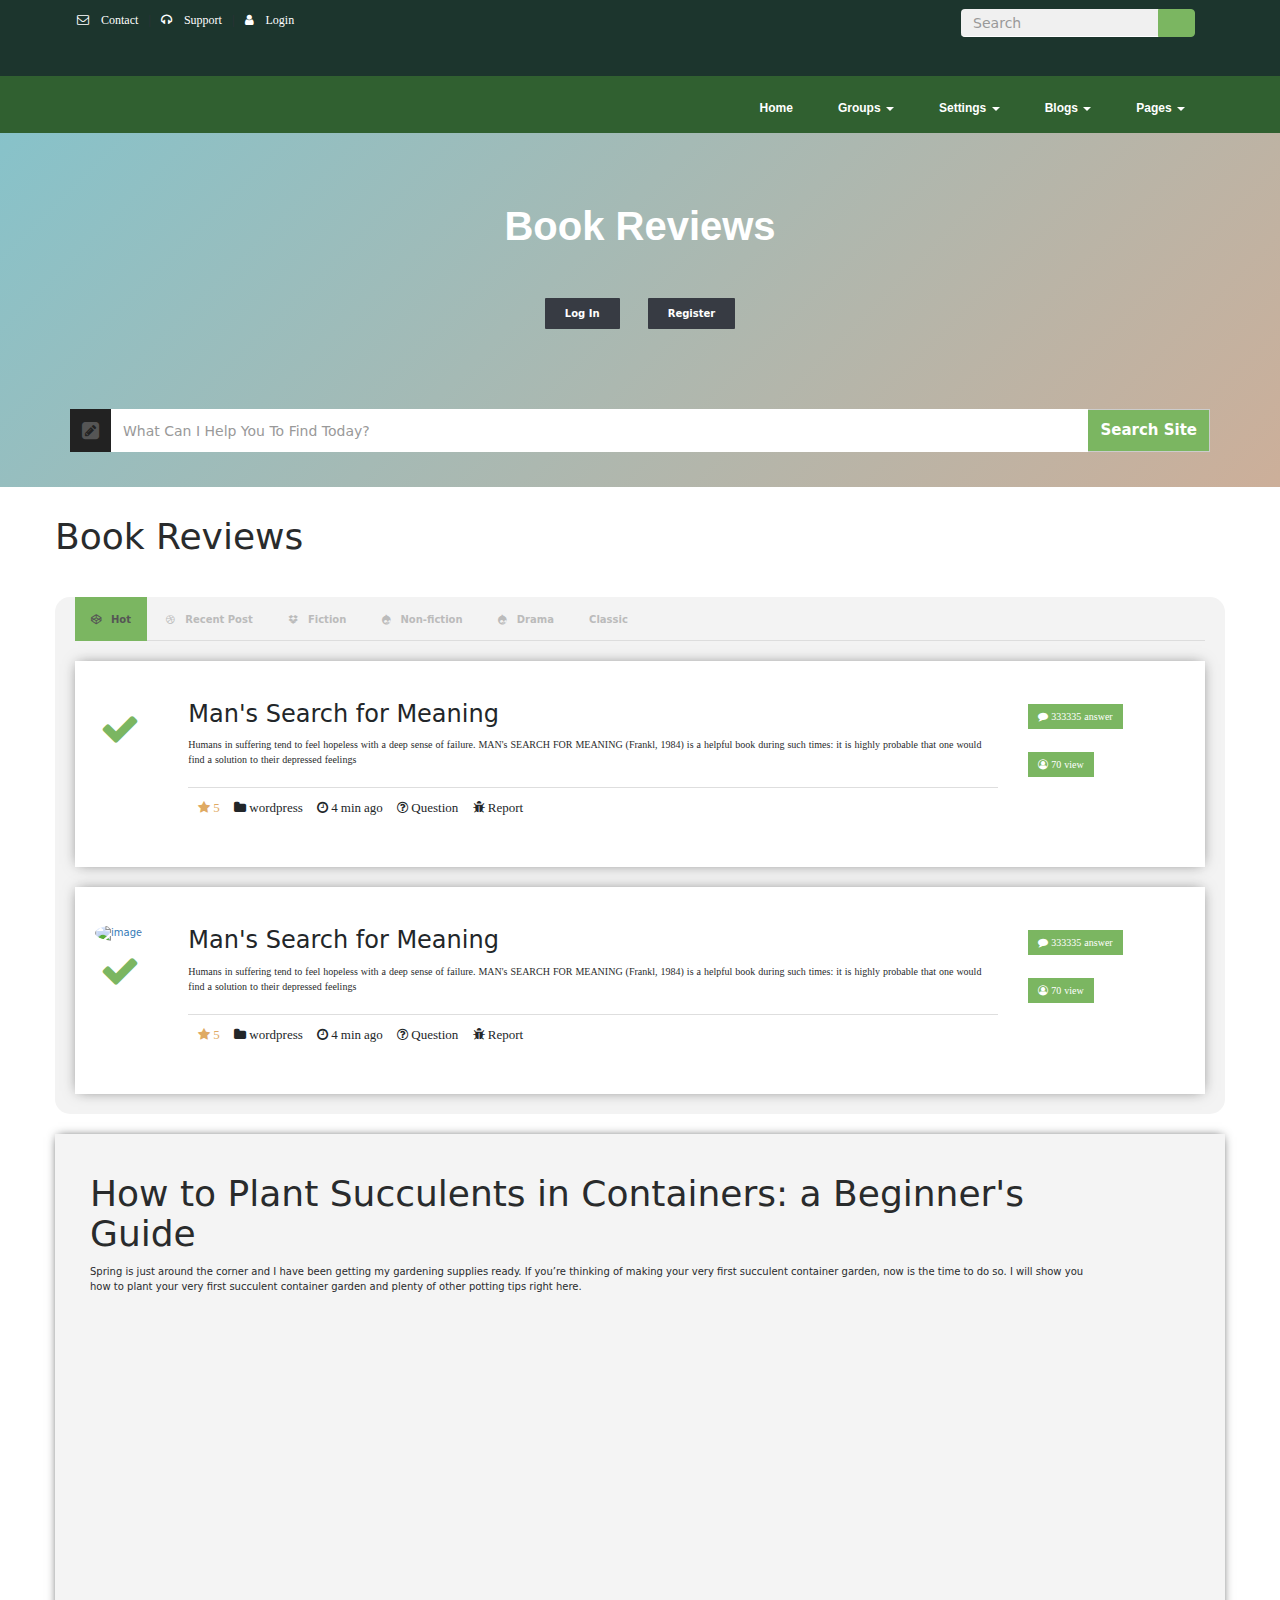
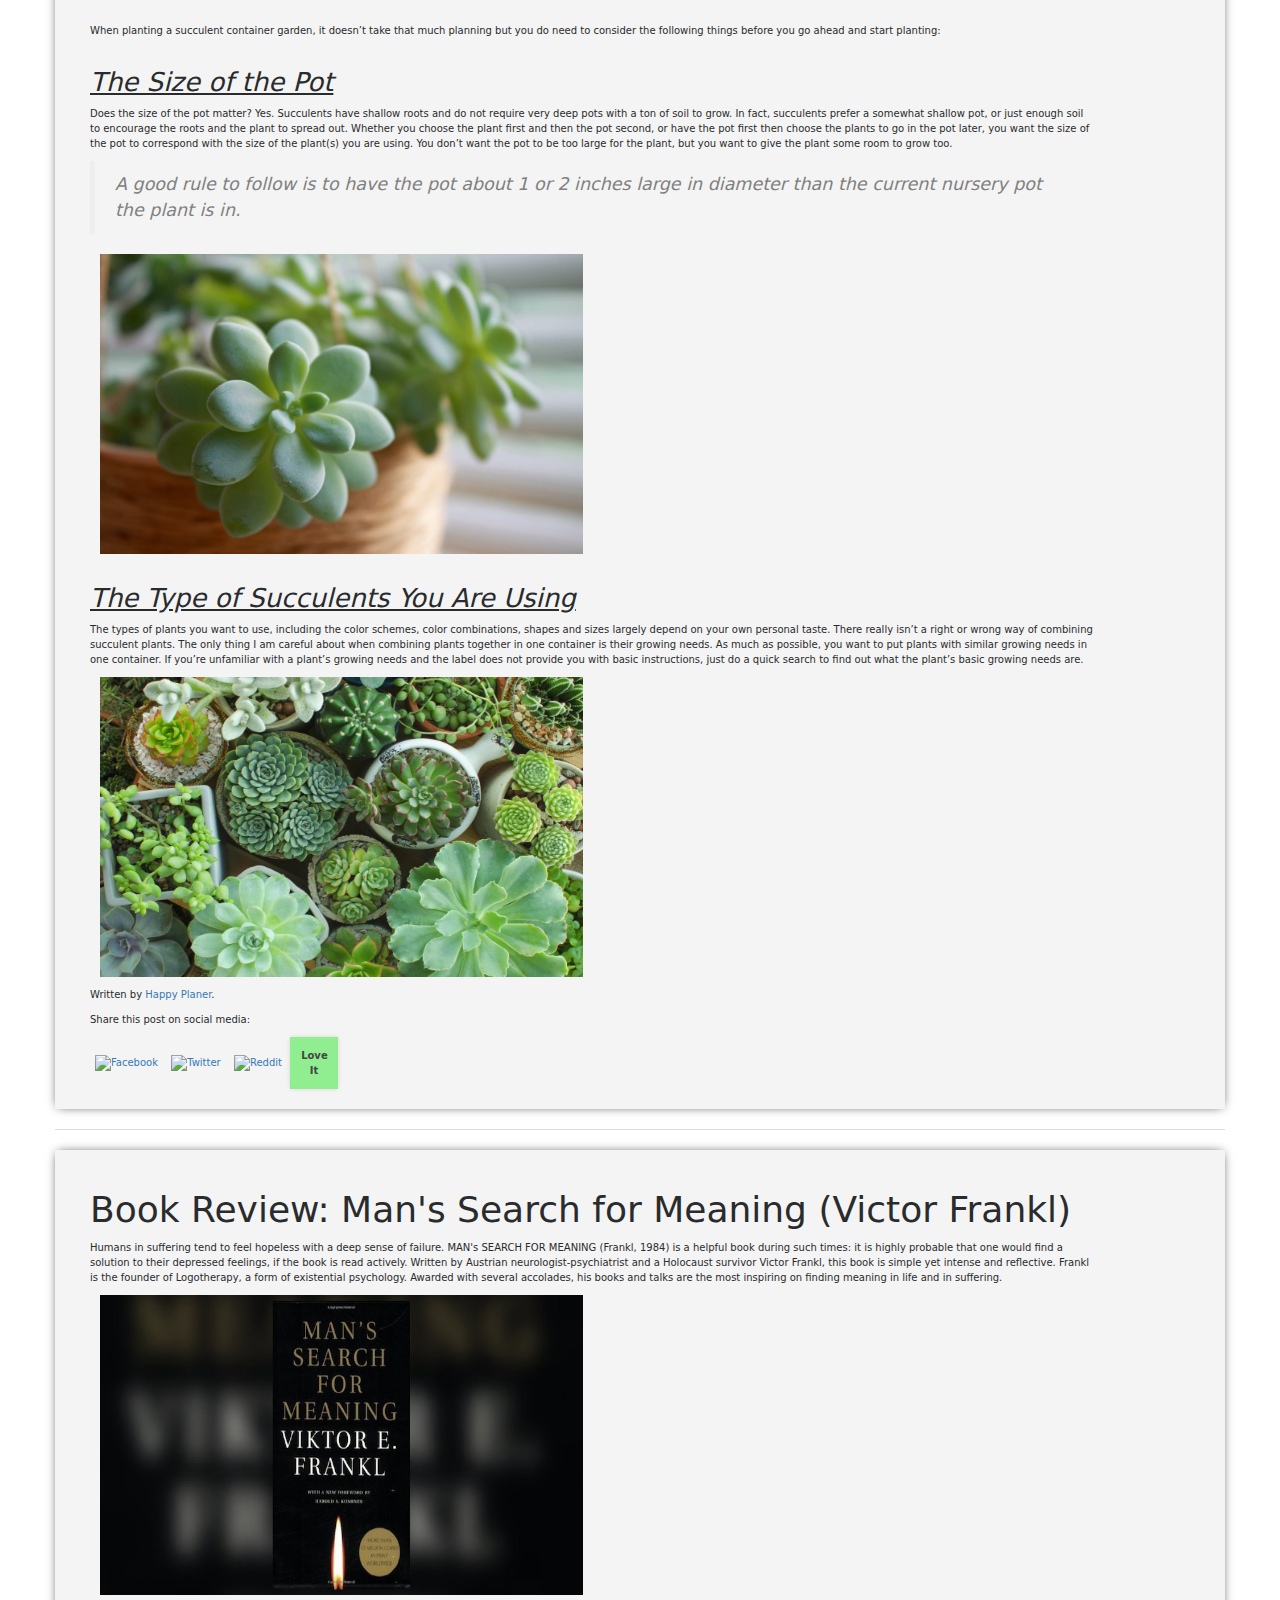
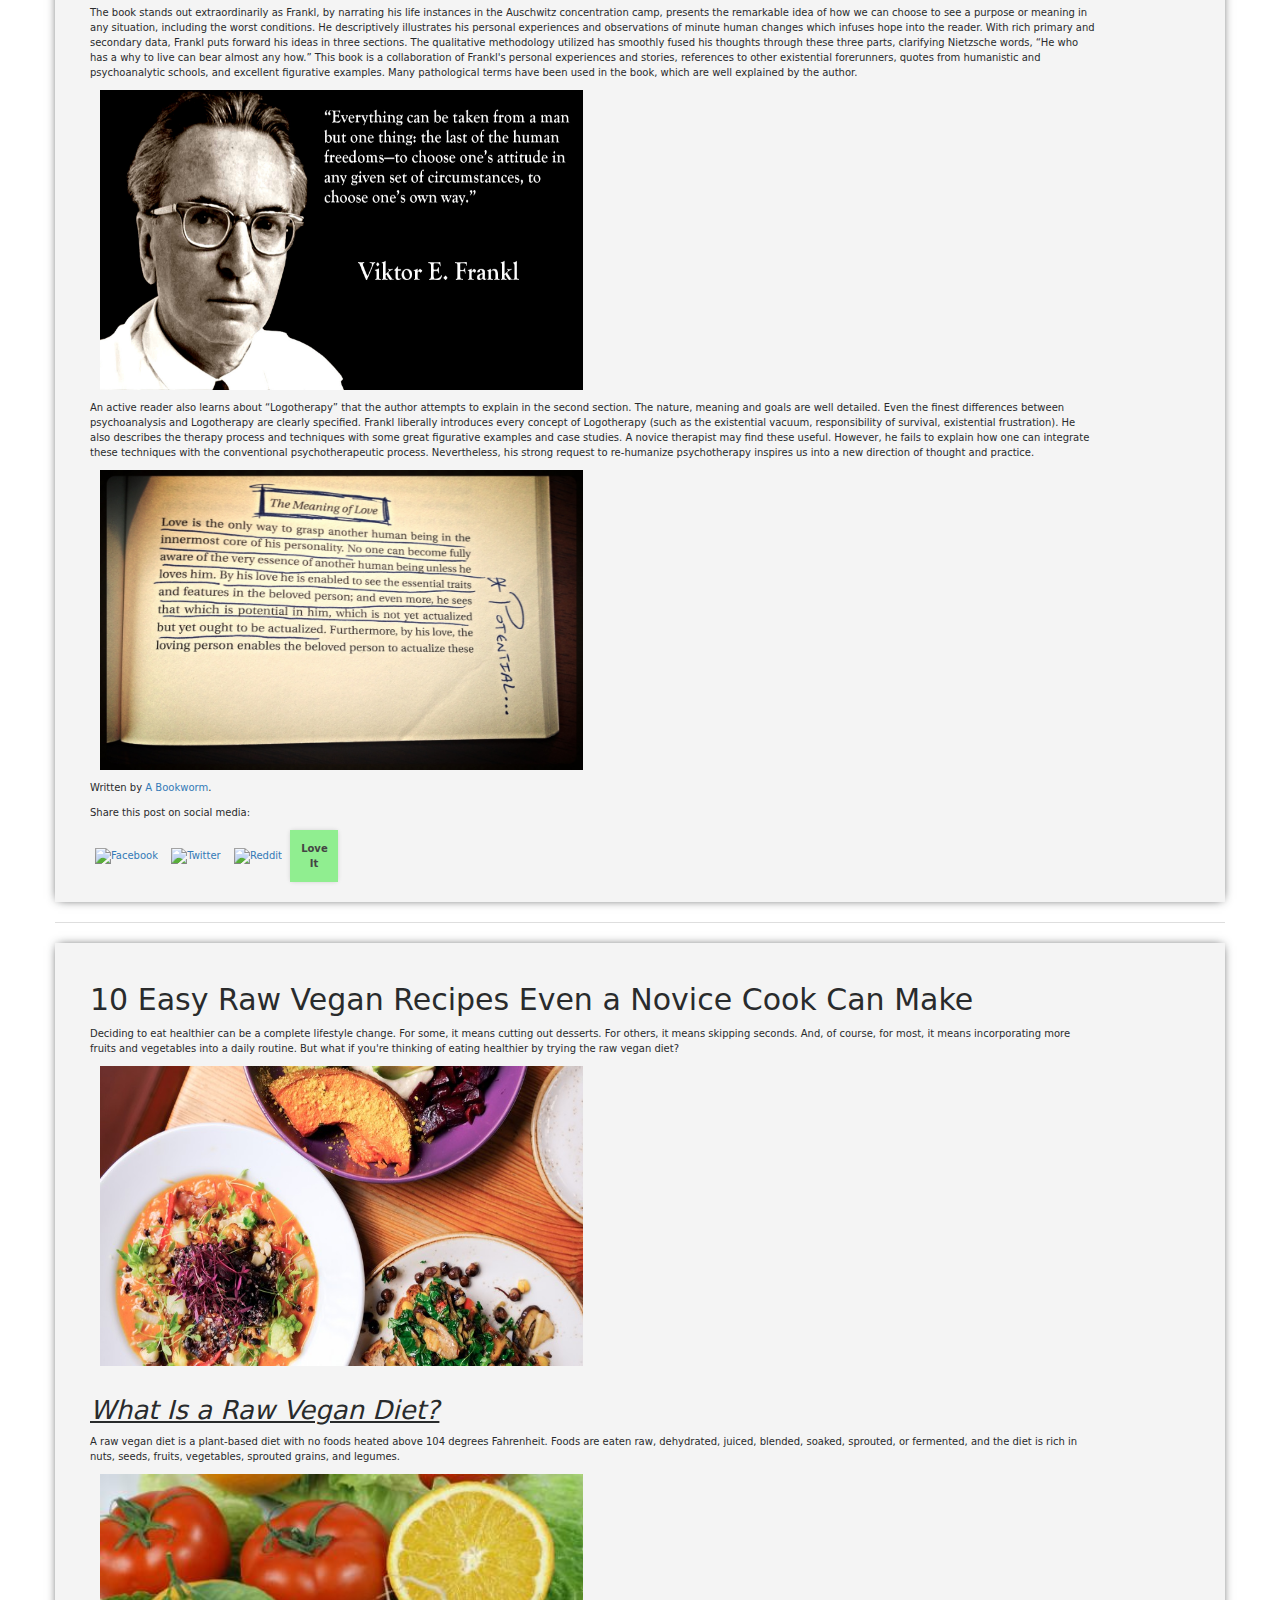
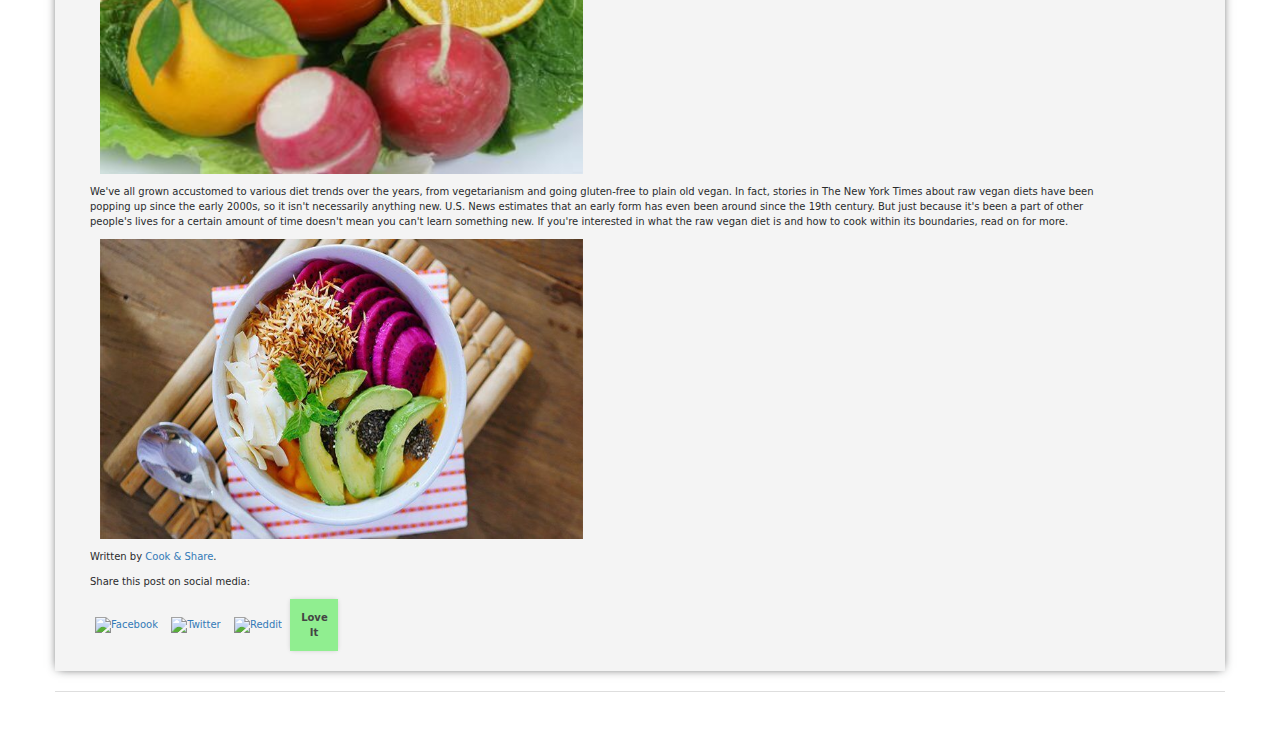
==== commit 7fb21c90: "header background img" ====
--- a/blog.html
+++ b/blog.html
@@ -7,12 +7,13 @@
   <meta http-equiv="X-UA-Compatible" content="ie=edge">
   <title>Bookworm</title>
 
+
+  <!-- Font Awesome Icon stylesheet -->
+  <link href="//maxcdn.bootstrapcdn.com/font-awesome/4.1.0/css/font-awesome.min.css" rel="stylesheet">
+  <link href="css/bootstrap.css" rel="stylesheet" type="text/css">
   <!-- main stylesheet -->
   <link rel="stylesheet" href="css/main.css">
   <link rel="stylesheet" href="css/blog.css">
-  <!-- Font Awesome Icon stylesheet -->
-  <link href="//maxcdn.bootstrapcdn.com/font-awesome/4.1.0/css/font-awesome.min.css" rel="stylesheet">
-  <link href="css/bootstrap.css" rel="stylesheet" type="text/css">
   <link href="css/animate.css" rel="stylesheet" type="text/css">
   <link href="css/responsive.css" rel="stylesheet" type="text/css">
 
@@ -22,671 +23,664 @@
 
 
   <!--======== Navbar =======-->
-    <div class="top-bar">
-        <div class="container">
-            <div class="row">
-                <div class="col-md-6">
-                    <div class="navbar-menu-left-side239">
-                        <ul>
-                            <li><a href="#"><i class="fa fa-envelope-o" aria-hidden="true"></i>Contact</a></li>
-                            <li><a href="#"><i class="fa fa-headphones" aria-hidden="true"></i>Support</a></li>
-                            <li><a href="login.html"><i class="fa fa-user" aria-hidden="true"></i>Login</a></li>
-                        </ul>
-                    </div>
-                </div>
-                <div class="col-md-6">
-                    <div class="navbar-serch-right-side">
-                        <form class="navbar-form" role="search">
-                            <div class="input-group add-on">
-                                <input class="form-control form-control222" placeholder="Search" name="srch-term" id="srch-term" type="text">
-                                <div class="input-group-btn">
-                                    <button class="btn btn-default btn-default2913" type="submit"><i class="glyphicon glyphicon-search"></i></button>
-                                </div>
-                            </div>
-                        </form>
-                    </div>
-                </div>
-            </div>
-        </div>
-    </div>
-
-
-    <!-- ==========header mega navbar=======-->
-    <div class="top-menu-bottom932">
-        <nav class="navbar navbar-default">
-            <div class="container">
-                <!-- Brand and toggle get grouped for better mobile display -->
-                <div class="navbar-header">
-                    <button type="button" class="navbar-toggle collapsed" data-toggle="collapse" data-target="#bs-example-navbar-collapse-1" aria-expanded="false"> <span class="sr-only">Toggle navigation</span> <span class="icon-bar"></span> <span class="icon-bar"></span> <span class="icon-bar"></span> </button>
-
-                </div>
-                <!-- Collect the nav links, forms, and other content for toggling -->
-                <div class="collapse navbar-collapse" id="bs-example-navbar-collapse-1">
-                    <ul class="nav navbar-nav"> </ul>
-                    <ul class="nav navbar-nav navbar-right">
-                        <li><a href="index.html">Home</a></li>
-                        <li class="dropdown"> <a href="#" class="dropdown-toggle" data-toggle="dropdown" role="button" aria-haspopup="true" aria-expanded="false">Groups <span class="caret"></span></a>
-                            <ul class="dropdown-menu animated zoomIn">
-                                <li><a href="book.html" target="_blank">Book Reviews</a></li>
-                                <li><a href="movie.html" target="_blank">Movie Reviews</a></li>
-                                <li><a href="music.html" target="_blank">Music Reviews</a></li>
-                            </ul>
-                        </li>
-                        <li class="dropdown"> <a href="#" class="dropdown-toggle" data-toggle="dropdown" role="button" aria-haspopup="true" aria-expanded="false">Settings <span class="caret"></span></a>
-                            <ul class="dropdown-menu animated zoomIn">
-                                <li><a href="profile.html" target="_blank">Profile </a></li>
-                                <li><a href="table.html" target="_blank">Users </a></li>
-                            </ul>
-                        </li>
-                        <li class="dropdown"> <a href="#" class="dropdown-toggle" data-toggle="dropdown" role="button" aria-haspopup="true" aria-expanded="false">Blogs <span class="caret"></span></a>
-                            <ul class="dropdown-menu animated zoomIn">
-                                <li><a href="blog.html" target="_blank">blogs </a></li>
-                            </ul>
-                        </li>
-                        <li class="dropdown"> <a href="#" class="dropdown-toggle" data-toggle="dropdown" role="button" aria-haspopup="true" aria-expanded="false">Pages <span class="caret"></span></a>
-                            <ul class="dropdown-menu animated zoomIn">
-                                <li><a href="index.html" target="_blank">Login</a></li>
-                                <li><a href="index.html" target="_blank"> Contact</a></li>
-                                <li><a href="index.html" target="_blank"> Search </a></li>
-                            </ul>
-                        </li>
-                    </ul>
-                </div>
-                <!-- /.navbar-collapse -->
-            </div>
-            <!-- /.container-fluid -->
-        </nav>
-    </div>
-
-
-    <!--======= welcome section on top background=====-->
-    <section class="welcome-part-one">
-        <div class="container">
-            <div class="welcome-demop102 text-center">
-                <h1 class="main_title" >Bookworm</h1>
-                <div class="topbar">
-                  <span style="color:#4682B4;" class="topbar-title">Read </span>
-                  <span style="color:#FFB6C1;" class="topbar-title">Write</span>
-                  <span style="color:#DEB887;" class="topbar-title">Enjoy</span>
-                  <span style="color:#FF8C00;" class="topbar-title">Think</span>
-                  <span style="color:#8FBC8F;" class="topbar-title">Create</span>
-                  <span style="color:#708090;" class="topbar-title">Share</span>
-                  <span style="color:#FF6347;" class="topbar-title">Meet</span>
-                  <span style="color:#8B4513;" class="topbar-title">Inspire</span>
-                </div>
-                <div class="button0239-item">
-                    <a href="#">
-                        <button type="button" class="aboutus022">Log In</button>
-                    </a>
-                    <a href="#">
-                        <button type="button" class="join92">Register</button>
-                    </a>
-                </div>
-                <div class="form-style8292">
-                    <div class="input-group"> <span class="input-group-addon"><i class="fa fa-pencil-square" aria-hidden="true"></i></span>
-                        <input type="text" class="form-control form-control8392" placeholder="Ask any question and you be sure find your answer ?"> <span class="input-group-addon"><a href="#">Ask Now</a></span> </div>
-                </div>
-            </div>
-        </div>
-    </section>
-
-    <!-- ======end content section/body=====-->
-
-    <!-- Page Header , page-container makes page scrollible, and header sticky to the top-->
-    <div class="page-container">
-      <!-- Post Content -->
-      <div class="container">
-        <div class="row">
-
-          <div class="container-title">
-            <h1>Book Reviews</h1>
+  <div class="top-bar">
+    <div class="container">
+      <div class="row">
+        <div class="col-md-6">
+          <div class="navbar-menu-left-side239">
+            <ul>
+              <li><a href="#"><i class="fa fa-envelope-o" aria-hidden="true"></i>Contact</a></li>
+              <li><a href="#"><i class="fa fa-headphones" aria-hidden="true"></i>Support</a></li>
+              <li><a href="login.html"><i class="fa fa-user" aria-hidden="true"></i>Login</a></li>
+            </ul>
           </div>
-
-          <div id="main">
-
-            <input id="tab1" type="radio" name="tabs" checked>
-            <label for="tab1">Hot</label>
-            <input id="tab2" type="radio" name="tabs">
-            <label for="tab2">Recent Post</label>
-            <input id="tab3" type="radio" name="tabs">
-            <label for="tab3">Fiction</label>
-            <input id="tab4" type="radio" name="tabs">
-            <label for="tab4">Non-fiction</label>
-            <input id="tab5" type="radio" name="tabs">
-            <label for="tab5">Drama</label>
-            <input id="tab6" type="radio" name="tabs">
-            <label for="tab6">Classic</label>
-
-            <!--  Start of content-1------>
-            <section id="content1">
-              <!--Recent Question Content Section -->
-              <div class="question-type2033">
-                <div class="row">
-                  <div class="col-md-1">
-                    <div class="left-user12923 left-user12923-repeat">
-                      <a href="#"><i class="fa fa-check" aria-hidden="true"></i></a> </div>
-                  </div>
-                  <div class="col-md-9">
-                    <div class="right-description893">
-                      <div id="que-hedder2983">
-                        <h3><a href="post-deatils.html" target="_blank">Man's Search for Meaning</a></h3>
-                      </div>
-                      <div class="ques-details10018">
-                        <p>Humans in suffering tend to feel hopeless with a deep sense of failure. MAN's SEARCH FOR MEANING (Frankl, 1984) is a helpful book during such times: it is highly probable that one would find a solution to their depressed
-                          feelings</p>
-                      </div>
-                      <hr>
-                      <div class="ques-icon-info3293"> <a href="#"><i class="fa fa-star" aria-hidden="true"> 5 </i> </a> <a href="#"><i class="fa fa-folder" aria-hidden="true"> wordpress</i></a> <a href="#"><i class="fa fa-clock-o"
-                            aria-hidden="true"> 4
-                            min ago</i></a> <a href="#"><i class="fa fa-question-circle-o" aria-hidden="true"> Question</i></a> <a href="#"><i class="fa fa-bug" aria-hidden="true"> Report</i></a> </div>
-                    </div>
-                  </div>
-                  <div class="col-md-2">
-                    <div class="ques-type302">
-                      <a href="#">
-                        <button type="button" class="q-type238"><i class="fa fa-comment" aria-hidden="true"> 333335 answer</i></button>
-                      </a>
-                      <a href="#">
-                        <button type="button" class="q-type23 button-ques2973"> <i class="fa fa-user-circle-o" aria-hidden="true"> 70 view</i> </button>
-                      </a>
-                    </div>
-                  </div>
-                </div>
-              </div>
-            </section>
-
-            <!--  End of content-1------>
-
-            <section id="content2">
-              <!--Most Response Content Section -->
-              <div class="question-type2033">
-                <div class="row">
-                  <div class="col-md-1">
-                    <div class="left-user12923 left-user12923-repeat">
-                      <a href="#"><i class="fa fa-check" aria-hidden="true"></i></a> </div>
-                  </div>
-                  <div class="col-md-9">
-                    <div class="right-description893">
-                      <div id="que-hedder2983">
-                        <h3><a href="post-deatils.html" target="_blank">Man's Search for Meaning</a></h3>
-                      </div>
-                      <div class="ques-details10018">
-                        <p>Humans in suffering tend to feel hopeless with a deep sense of failure. MAN's SEARCH FOR MEANING (Frankl, 1984) is a helpful book during such times: it is highly probable that one would find a solution to their depressed
-                          feelings</p>
-                      </div>
-                      <hr>
-                      <div class="ques-icon-info3293"> <a href="#"><i class="fa fa-check" aria-hidden="true"> solved</i></a> <a href="#"><i class="fa fa-star" aria-hidden="true"> 5</i> </a> <a href="#"><i class="fa fa-folder" aria-hidden="true">
-                            wordpress</i></a> <a href="#"><i class="fa fa-clock-o" aria-hidden="true"> 4 min ago</i></a> <a href="#"><i class="fa fa-comment" aria-hidden="true"> 5 answer</i></a> <a href="#"><i class="fa fa-user-circle-o"
-                            aria-hidden="true"> 70 view</i> </a> </div>
-                    </div>
-                  </div>
-                  <div class="col-md-2">
-                    <div class="ques-type302">
-                      <a href="#">
-                        <button type="button" class="q-type238"><i class="fa fa-comment" aria-hidden="true"> 333335 answer</i></button>
-                      </a>
-                      <a href="#">
-                        <button type="button" class="q-type23 button-ques2973"> <i class="fa fa-user-circle-o" aria-hidden="true"> 70 view</i> </button>
-                      </a>
-                    </div>
-                  </div>
-                </div>
-              </div>
-            </section>
-
-            <!----end of content-2----->
-
-            <section id="content3">
-              <!--Recently answered Content Section -->
-              <div class="question-type2033">
-                <div class="row">
-                  <div class="col-md-1">
-                    <div class="left-user12923 left-user12923-repeat">
-                      <a href="#"><img src="image/images.png" alt="image"> </a> <a href="#"><i class="fa fa-check" aria-hidden="true"></i></a> </div>
-                  </div>
-                  <div class="col-md-9">
-                    <div class="right-description893">
-                      <div id="que-hedder2983">
-                        <h3><a href="post-deatils.html" target="_blank">Man's Search for Meaning</a></h3>
-                      </div>
-                      <div class="ques-details10018">
-                        <p>Humans in suffering tend to feel hopeless with a deep sense of failure. MAN's SEARCH FOR MEANING (Frankl, 1984) is a helpful book during such times: it is highly probable that one would find a solution to their depressed
-                          feelings</p>
-                      </div>
-                      <hr>
-                      <div class="ques-icon-info3293"> <a href="#"><i class="fa fa-check" aria-hidden="true"> solved</i></a> <a href="#"><i class="fa fa-star" aria-hidden="true"> 5</i> </a> <a href="#"><i class="fa fa-folder" aria-hidden="true">
-                            wordpress</i></a> <a href="#"><i class="fa fa-clock-o" aria-hidden="true"> 4 min ago</i></a> <a href="#"><i class="fa fa-comment" aria-hidden="true"> 5 answer</i></a> <a href="#"><i class="fa fa-user-circle-o"
-                            aria-hidden="true"> 70 view</i> </a> </div>
-                    </div>
-                  </div>
-                  <div class="col-md-2">
-                    <div class="ques-type302">
-                      <a href="#">
-                        <button type="button" class="q-type238"><i class="fa fa-comment" aria-hidden="true"> 333335 answer</i></button>
-                      </a>
-                      <a href="#">
-                        <button type="button" class="q-type23 button-ques2973"> <i class="fa fa-user-circle-o" aria-hidden="true"> 70 view</i> </button>
-                      </a>
-                    </div>
-                  </div>
-                </div>
-              </div>
-
-              <div class="question-type2033">
-                <div class="row">
-                  <div class="col-md-1">
-                    <div class="left-user12923 left-user12923-repeat">
-                      <a href="#"><img src="image/images.png" alt="image"> </a> <a href="#"><i class="fa fa-check" aria-hidden="true"></i></a> </div>
-                  </div>
-                  <div class="col-md-9">
-                    <div class="right-description893">
-                      <div id="que-hedder2983">
-                        <h3><a href="post-deatils.html" target="_blank">Man's Search for Meaning</a></h3>
-                      </div>
-                      <div class="ques-details10018">
-                        <p>Humans in suffering tend to feel hopeless with a deep sense of failure. MAN's SEARCH FOR MEANING (Frankl, 1984) is a helpful book during such times: it is highly probable that one would find a solution to their depressed
-                          feelings</p>
-                      </div>
-                      <hr>
-                      <div class="ques-icon-info3293"> <a href="#"><i class="fa fa-check check-color329" aria-hidden="true"> solved</i></a> <a href="#"><i class="fa fa-star" aria-hidden="true"> 5</i> </a> <a href="#"><i class="fa fa-folder"
-                            aria-hidden="true"> wordpress</i></a> <a href="#"><i class="fa fa-clock-o" aria-hidden="true"> 4 min ago</i></a> <a href="#"><i class="fa fa-comment" aria-hidden="true"> 5 answer</i></a> <a href="#"><i
-                            class="fa fa-user-circle-o" aria-hidden="true"> 70 view</i> </a> </div>
-                    </div>
-                  </div>
-                  <div class="col-md-2">
-                    <div class="ques-type302">
-                      <a href="#">
-                        <button type="button" class="q-type238"><i class="fa fa-comment" aria-hidden="true"> 333335 answer</i></button>
-                      </a>
-                      <a href="#">
-                        <button type="button" class="q-type23 button-ques2973"> <i class="fa fa-user-circle-o" aria-hidden="true"> 70 view</i> </button>
-                      </a>
-                    </div>
-                  </div>
-                </div>
-              </div>
-            </section>
-            <!--End content-3 -->
-
-
-
-            <section id="content4">
-              <!--No answered Content Section -->
-              <div class="question-type2033">
-                <div class="row">
-                  <div class="col-md-1">
-                    <div class="left-user12923 left-user12923-repeat">
-                      <a href="#"><img src="image/images.png" alt="image"> </a> <a href="#"><i class="fa fa-check" aria-hidden="true"></i></a> </div>
-                  </div>
-                  <div class="col-md-9">
-                    <div class="right-description893">
-                      <div id="que-hedder2983">
-                        <h3><a href="post-deatils.html" target="_blank">Man's Search for Meaning</a></h3>
-                      </div>
-                      <div class="ques-details10018">
-                        <p>Humans in suffering tend to feel hopeless with a deep sense of failure. MAN's SEARCH FOR MEANING (Frankl, 1984) is a helpful book during such times: it is highly probable that one would find a solution to their depressed
-                          feelings</p>
-                      </div>
-                      <hr>
-                      <div class="ques-icon-info3293"> <a href="#"><i class="fa fa-check check-color329" aria-hidden="true"> solved</i></a> <a href="#"><i class="fa fa-star" aria-hidden="true"> 5</i> </a> <a href="#"><i class="fa fa-folder"
-                            aria-hidden="true"> wordpress</i></a> <a href="#"><i class="fa fa-clock-o" aria-hidden="true"> 4 min ago</i></a> <a href="#"><i class="fa fa-comment" aria-hidden="true"> 5 answer</i></a> <a href="#"><i
-                            class="fa fa-user-circle-o" aria-hidden="true"> 70 view</i> </a> </div>
-                    </div>
-                  </div>
-                  <div class="col-md-2">
-                    <div class="ques-type302">
-                      <a href="#">
-                        <button type="button" class="q-type238"><i class="fa fa-comment" aria-hidden="true"> 333335 answer</i></button>
-                      </a>
-                      <a href="#">
-                        <button type="button" class="q-type23 button-ques2973"> <i class="fa fa-user-circle-o" aria-hidden="true"> 70 view</i> </button>
-                      </a>
-                    </div>
-                  </div>
-                </div>
-              </div>
-              <!--End of content-4-->
-            </section>
-
-
-            <section id="content5">
-              <!--Recent Question Content Section -->
-              <div class="question-type2033">
-                <div class="row">
-                  <div class="col-md-1">
-                    <div class="left-user12923 left-user12923-repeat">
-                      <a href="#"><img src="image/images.png" alt="image"> </a> <a href="#"><i class="fa fa-check" aria-hidden="true"></i></a> </div>
-                  </div>
-                  <div class="col-md-9">
-                    <div class="right-description893">
-                      <div id="que-hedder2983">
-                        <h3><a href="post-deatils.html" target="_blank">Man's Search for Meaning</a></h3>
-                      </div>
-                      <div class="ques-details10018">
-                        <p>Humans in suffering tend to feel hopeless with a deep sense of failure. MAN's SEARCH FOR MEANING (Frankl, 1984) is a helpful book during such times: it is highly probable that one would find a solution to their depressed
-                          feelings</p>
-                      </div>
-                      <hr>
-                      <div class="ques-icon-info3293"> <a href="#"><i class="fa fa-star" aria-hidden="true"> 5 </i> </a> <a href="#"><i class="fa fa-folder" aria-hidden="true"> wordpress</i></a> <a href="#"><i class="fa fa-clock-o"
-                            aria-hidden="true"> 4
-                            min ago</i></a> <a href="#"><i class="fa fa-question-circle-o" aria-hidden="true"> Question</i></a> <a href="#"><i class="fa fa-bug" aria-hidden="true"> Report</i></a> </div>
-                    </div>
-                  </div>
-                  <div class="col-md-2">
-                    <div class="ques-type302">
-                      <a href="#">
-                        <button type="button" class="q-type238"><i class="fa fa-comment" aria-hidden="true"> 333335 answer</i></button>
-                      </a>
-                      <a href="#">
-                        <button type="button" class="q-type23 button-ques2973"> <i class="fa fa-user-circle-o" aria-hidden="true"> 70 view</i> </button>
-                      </a>
-                    </div>
-                  </div>
-                </div>
-              </div>
-            </section>
-            <!--End of content-5-->
-
-            <section id="content6">
-              <!--Recent Question Content Section -->
-              <div class="question-type2033">
-                <div class="row">
-                  <div class="col-md-1">
-                    <div class="left-user12923 left-user12923-repeat">
-                      <a href="#"><img src="image/images.png" alt="image"> </a> <a href="#"><i class="fa fa-check" aria-hidden="true"></i></a> </div>
-                  </div>
-                  <div class="col-md-9">
-                    <div class="right-description893">
-                      <div id="que-hedder2983">
-                        <h3><a href="post-deatils.html" target="_blank">Man's Search for Meaning</a></h3>
-                      </div>
-                      <div class="ques-details10018">
-                        <p>Humans in suffering tend to feel hopeless with a deep sense of failure. MAN's SEARCH FOR MEANING (Frankl, 1984) is a helpful book during such times: it is highly probable that one would find a solution to their depressed
-                          feelings</p>
-                      </div>
-                      <hr>
-                      <div class="ques-icon-info3293"> <a href="#"><i class="fa fa-star" aria-hidden="true"> 5 </i> </a> <a href="#"><i class="fa fa-folder" aria-hidden="true"> wordpress</i></a> <a href="#"><i class="fa fa-clock-o"
-                            aria-hidden="true"> 4
-                            min ago</i></a> <a href="#"><i class="fa fa-question-circle-o" aria-hidden="true"> Question</i></a> <a href="#"><i class="fa fa-bug" aria-hidden="true"> Report</i></a> </div>
-                    </div>
-                  </div>
-                  <div class="col-md-2">
-                    <div class="ques-type302">
-                      <a href="#">
-                        <button type="button" class="q-type238"><i class="fa fa-comment" aria-hidden="true"> 333335 answer</i></button>
-                      </a>
-                      <a href="#">
-                        <button type="button" class="q-type23 button-ques2973"> <i class="fa fa-user-circle-o" aria-hidden="true"> 70 view</i> </button>
-                      </a>
-                    </div>
-                  </div>
-                </div>
-              </div>
-            </section>
-            <!--End of content-6-->
+        </div>
+        <div class="col-md-6">
+          <div class="navbar-serch-right-side">
+            <form class="navbar-form" role="search">
+              <div class="input-group add-on">
+                <input class="form-control form-control222" placeholder="Search" name="srch-term" id="srch-term" type="text">
+                <div class="input-group-btn">
+                  <button class="btn btn-default btn-default2913" type="submit"><i class="glyphicon glyphicon-search"></i></button>
+                </div>
+              </div>
+            </form>
           </div>
-          <!--End of main recent post-->
-
-
-
-
-          <br>
-
-          <article>
-            <div class="blog-container">
-              <div class="row">
-                <div class="col-lg-15">
-                  <h1 class="post-title">
-                    How to Plant Succulents in Containers: a Beginner's Guide
-                  </h1>
-                  <p>Spring is just around the corner and I have been getting my gardening supplies ready.
-                    If you’re thinking of making your very first succulent container garden, now is the time to do so.
-                    I will show you how to plant your very first succulent container garden and plenty of
-                    other potting tips right here.
-                  </p>
-
-                  <iframe width="560" height="315" src="https://www.youtube.com/embed/cK3Qg2mGYAg" frameborder="0" allow="accelerometer; autoplay; encrypted-media; gyroscope; picture-in-picture" allowfullscreen></iframe>
-
-                  <p>
-                    When planting a succulent container garden,
-                    it doesn’t take that much planning but you do need to consider
-                    the following things before you go ahead and start planting:
-                  </p>
-
-                  <h2 class="section-heading">The Size of the Pot</h2>
-
-                  <p>Does the size of the pot matter? Yes. Succulents have shallow roots
-                    and do not require very deep pots with a ton of soil to grow. In fact,
-                    succulents prefer a somewhat shallow pot, or just enough soil to encourage
-                    the roots and the plant to spread out.
-
-                    Whether you choose the plant first and then the pot second,
-                    or have the pot first then choose the plants to go in the pot later,
-                    you want the size of the pot to correspond with the size of the plant(s) you are using.
-                    You don’t want the pot to be too large for the plant, but you want to give the plant some room to grow too.
-                  </p>
-
-                  <blockquote>A good rule to follow is to have the pot about 1 or 2 inches large in diameter
-                    than the current nursery pot the plant is in. </blockquote>
-
-                  <a href="image/succulent.jpg">
-                    <img class="img-responsive" src="image/succulent.jpg" alt="">
-                  </a>
-
-                  <h2 class="section-heading">The Type of Succulents You Are Using</h2>
-
-                  <p>The types of plants you want to use, including the color schemes,
-                    color combinations, shapes and sizes largely depend on your own personal taste.
-                    There really isn’t a right or wrong way of combining succulent plants.
-                    The only thing I am careful about when combining plants together in one container is their growing needs.
-
-                    As much as possible, you want to put plants with similar growing needs in one container.
-                    If you’re unfamiliar with a plant’s growing needs and the label does not provide you
-                    with basic instructions, just do a quick search to find out what the plant’s basic growing needs are.</p>
-
-                  <a href="image/succulent2.jpg">
-                    <img class="img-responsive" src="image/succulent2.jpg" alt="">
-                  </a>
-
-                  <p>Written by <a href="https://github.com/ruxiz2020">Happy Planer</a>.</p>
-
-                  <p>Share this post on social media: </p>
-                  <div id="share-buttons">
-                    <!-- Facebook -->
-                    <a href="http://www.facebook.com/sharer.php?u=https://ruxiz2020.github.io/frontend_proj1_blog/index.html" target="_blank">
-                      <img src="https://simplesharebuttons.com/images/somacro/facebook.png" alt="Facebook" />
-                    </a>
-
-                    <!-- Twitter -->
-                    <a href="https://twitter.com/share?url=https://ruxiz2020.github.io/frontend_proj1_blog/index.html" target="_blank">
-                      <img src="https://simplesharebuttons.com/images/somacro/twitter.png" alt="Twitter" />
-                    </a>
-
-                    <!-- Reddit -->
-                    <a href="http://reddit.com/submit?url=https://ruxiz2020.github.io/frontend_proj1_blog/index.html Share Buttons" target="_blank">
-                      <img src="https://simplesharebuttons.com/images/somacro/reddit.png" alt="Reddit" />
-                    </a>
-
-                    <!-- button -->
-                    <button id="like-button"> Love It</button>
-                  </div>
-                </div>
-              </div>
-
-
-              <hr class="hr-article-break">
-
-              <div class="row">
-                <div class="col-lg-15">
-
-                  <h1 class="post-title" id="post_2">
-                    Book Review: Man's Search for Meaning (Victor Frankl)
-                  </h1>
-                  <p>Humans in suffering tend to feel hopeless with a deep sense of failure.
-                    MAN's SEARCH FOR MEANING (Frankl, 1984) is a helpful book during such times:
-                    it is highly probable that one would find a solution to their depressed feelings,
-                    if the book is read actively.
-
-                    Written by Austrian neurologist-psychiatrist and a Holocaust survivor Victor Frankl,
-                    this book is simple yet intense and reflective. Frankl is the founder of Logotherapy,
-                    a form of existential psychology. Awarded with several accolades, his books and talks
-                    are the most inspiring on finding meaning in life and in suffering.
-                  </p>
-
-                  <a href="image/mans_search.jpg">
-                    <img class="img-responsive" src="image/mans_search.jpg" alt="">
-                  </a>
-
-
-                  <p>The book stands out extraordinarily as Frankl,
-                    by narrating his life instances in the Auschwitz concentration camp,
-                    presents the remarkable idea of how we can choose to see a purpose or meaning
-                    in any situation, including the worst conditions. He descriptively illustrates his
-                    personal experiences and observations of minute human changes which infuses hope into the reader.
-
-                    With rich primary and secondary data, Frankl puts forward his ideas in three sections.
-                    The qualitative methodology utilized has smoothly fused his thoughts through these three parts,
-                    clarifying Nietzsche words, “He who has a why to live can bear almost any how.”
-                    This book is a collaboration of Frankl's personal experiences and stories,
-                    references to other existential forerunners, quotes from humanistic and psychoanalytic schools,
-                    and excellent figurative examples. Many pathological terms have been used in the book,
-                    which are well explained by the author.
-                  </p>
-                  <a href="image/mans_search2.jpg">
-                    <img class="img-responsive" src="image/mans_search2.jpg" alt="">
-                  </a>
-
-                  <p>An active reader also learns about “Logotherapy” that the author attempts to explain in the second section.
-                    The nature, meaning and goals are well detailed. Even the finest differences between
-                    psychoanalysis and Logotherapy are clearly specified.
-                    Frankl liberally introduces every concept of Logotherapy (such as the existential vacuum,
-                    responsibility of survival, existential frustration).
-                    He also describes the therapy process and techniques with some great figurative examples and case studies.
-                    A novice therapist may find these useful. However,
-                    he fails to explain how one can integrate these techniques with the conventional psychotherapeutic process.
-
-                    Nevertheless, his strong request to re-humanize psychotherapy
-                    inspires us into a new direction of thought and practice.</p>
-
-                  <a href="image/mans_search3.jpg">
-                    <img class="img-responsive" src="image/mans_search3.jpg" alt="">
-                  </a>
-
-                  <p>Written by <a href="https://github.com/ruxiz2020">A Bookworm</a>.</p>
-
-                  <p>Share this post on social media: </p>
-                  <div id="share-buttons">
-
-                    <!-- Facebook -->
-                    <a href="http://www.facebook.com/sharer.php?u=https://ruxiz2020.github.io/frontend_proj1_blog/index.html" target="_blank">
-                      <img src="https://simplesharebuttons.com/images/somacro/facebook.png" alt="Facebook" />
-                    </a>
-
-                    <!-- Twitter -->
-                    <a href="https://twitter.com/share?url=https://ruxiz2020.github.io/frontend_proj1_blog/index.html" target="_blank">
-                      <img src="https://simplesharebuttons.com/images/somacro/twitter.png" alt="Twitter" />
-                    </a>
-
-                    <!-- Reddit -->
-                    <a href="http://reddit.com/submit?url=https://ruxiz2020.github.io/frontend_proj1_blog/index.html Share Buttons" target="_blank">
-                      <img src="https://simplesharebuttons.com/images/somacro/reddit.png" alt="Reddit" />
-                    </a>
-                    <!-- button -->
-                    <button id="like-button"> Love It</button>
-                  </div>
-                </div>
-              </div>
-
-              <hr class="hr-article-break">
-
-              <div class="row">
-                <div class="col-lg-15">
-
-                  <h2 class="post-title" id="post_3">
-                    10 Easy Raw Vegan Recipes Even a Novice Cook Can Make
-                  </h2>
-                  <p>Deciding to eat healthier can be a complete lifestyle change.
-                    For some, it means cutting out desserts. For others, it means skipping seconds.
-                    And, of course, for most, it means incorporating more fruits and vegetables into a daily routine.
-                    But what if you're thinking of eating healthier by trying the raw vegan diet?
-                  </p>
-
-                  <a href="image/veggie.jpg">
-                    <img class="img-responsive" src="image/veggie.jpg" alt="">
-                  </a>
-
-
-                  <h2 class="section-heading">What Is a Raw Vegan Diet?</h2>
-
-                  <p>A raw vegan diet is a plant-based diet with no foods heated above 104 degrees Fahrenheit.
-                    Foods are eaten raw, dehydrated, juiced, blended, soaked, sprouted,
-                    or fermented, and the diet is rich in nuts, seeds, fruits, vegetables, sprouted grains, and legumes.
-                  </p>
-                  <a href="image/veggie2.jpg">
-                    <img class="img-responsive" src="image/veggie2.jpg" alt="">
-                  </a>
-
-                  <p>We've all grown accustomed to various diet trends over the years,
-                    from vegetarianism and going gluten-free to plain old vegan.
-                    In fact, stories in The New York Times about raw vegan diets have been popping up since the early 2000s,
-                    so it isn't necessarily anything new. U.S. News estimates that an early
-                    form has even been around since the 19th century.
-
-
-                    But just because it's been a part of other people's lives for a
-                    certain amount of time doesn't mean you can't learn something new.
-                    If you're interested in what the raw vegan diet is and how to cook within its boundaries,
-                    read on for more.</p>
-
-                  <a href="image/veggie3.jpg">
-                    <img class="img-responsive" src="image/veggie3.jpg" alt="">
-                  </a>
-
-                  <p>Written by <a href="https://github.com/ruxiz2020">Cook & Share</a>.</p>
-
-                  <p>Share this post on social media: </p>
-                  <div id="share-buttons">
-                    <!-- Facebook -->
-                    <a href="http://www.facebook.com/sharer.php?u=https://ruxiz2020.github.io/frontend_proj1_blog/index.html" target="_blank">
-                      <img src="https://simplesharebuttons.com/images/somacro/facebook.png" alt="Facebook" />
-                    </a>
-
-                    <!-- Twitter -->
-                    <a href="https://twitter.com/share?url=https://ruxiz2020.github.io/frontend_proj1_blog/index.html" target="_blank">
-                      <img src="https://simplesharebuttons.com/images/somacro/twitter.png" alt="Twitter" />
-                    </a>
-
-                    <!-- Reddit -->
-                    <a href="http://reddit.com/submit?url=https://ruxiz2020.github.io/frontend_proj1_blog/index.html Share Buttons" target="_blank">
-                      <img src="https://simplesharebuttons.com/images/somacro/reddit.png" alt="Reddit" />
-                    </a>
-
-                    <button id="like-button">Love It</button>
-                  </div>
-                </div>
-              </div>
-
-
-
-
-            </div>
-
-
-
-          </article>
-
         </div>
       </div>
     </div>
-
-    <!-- Bootstrap core JavaScript
+  </div>
+
+
+  <!-- ==========header mega navbar=======-->
+  <div class="top-menu-bottom932">
+    <nav class="navbar navbar-default">
+      <div class="container">
+        <!-- Brand and toggle get grouped for better mobile display -->
+        <div class="navbar-header">
+          <button type="button" class="navbar-toggle collapsed" data-toggle="collapse" data-target="#bs-example-navbar-collapse-1" aria-expanded="false"> <span class="sr-only">Toggle navigation</span> <span class="icon-bar"></span> <span
+              class="icon-bar"></span> <span class="icon-bar"></span> </button>
+
+        </div>
+        <!-- Collect the nav links, forms, and other content for toggling -->
+        <div class="collapse navbar-collapse" id="bs-example-navbar-collapse-1">
+          <ul class="nav navbar-nav"> </ul>
+          <ul class="nav navbar-nav navbar-right">
+            <li><a href="index.html">Home</a></li>
+            <li class="dropdown"> <a href="#" class="dropdown-toggle" data-toggle="dropdown" role="button" aria-haspopup="true" aria-expanded="false">Groups <span class="caret"></span></a>
+              <ul class="dropdown-menu animated zoomIn">
+                <li><a href="book.html" target="_blank">Book Reviews</a></li>
+                <li><a href="movie.html" target="_blank">Movie Reviews</a></li>
+                <li><a href="music.html" target="_blank">Music Reviews</a></li>
+              </ul>
+            </li>
+            <li class="dropdown"> <a href="#" class="dropdown-toggle" data-toggle="dropdown" role="button" aria-haspopup="true" aria-expanded="false">Settings <span class="caret"></span></a>
+              <ul class="dropdown-menu animated zoomIn">
+                <li><a href="profile.html" target="_blank">Profile </a></li>
+                <li><a href="table.html" target="_blank">Users </a></li>
+              </ul>
+            </li>
+            <li class="dropdown"> <a href="#" class="dropdown-toggle" data-toggle="dropdown" role="button" aria-haspopup="true" aria-expanded="false">Blogs <span class="caret"></span></a>
+              <ul class="dropdown-menu animated zoomIn">
+                <li><a href="blog.html" target="_blank">blogs </a></li>
+              </ul>
+            </li>
+            <li class="dropdown"> <a href="#" class="dropdown-toggle" data-toggle="dropdown" role="button" aria-haspopup="true" aria-expanded="false">Pages <span class="caret"></span></a>
+              <ul class="dropdown-menu animated zoomIn">
+                <li><a href="index.html" target="_blank">Login</a></li>
+                <li><a href="index.html" target="_blank"> Contact</a></li>
+                <li><a href="index.html" target="_blank"> Search </a></li>
+              </ul>
+            </li>
+          </ul>
+        </div>
+        <!-- /.navbar-collapse -->
+      </div>
+      <!-- /.container-fluid -->
+    </nav>
+  </div>
+
+
+  <!--======= welcome section on top background=====-->
+  <section class="blog-welcome-part-one">
+    <div class="container">
+      <div class="welcome-demop102 text-center">
+        <h1 class="main_title">Book Reviews</h1>
+        <div class="button0239-item">
+          <a href="#">
+            <button type="button" class="aboutus022">Log In</button>
+          </a>
+          <a href="#">
+            <button type="button" class="join92">Register</button>
+          </a>
+        </div>
+        <div class="form-style8292">
+          <div class="input-group"> <span class="input-group-addon"><i class="fa fa-pencil-square" aria-hidden="true"></i></span>
+            <input type="text" class="form-control form-control8392" placeholder="What Can I Help You To Find Today? ">
+            <span class="input-group-addon"><a href="#">Search Site</a></span>
+          </div>
+        </div>
+      </div>
+    </div>
+  </section>
+
+  <!-- ======end content section/body=====-->
+
+  <!-- Page Header , page-container makes page scrollible, and header sticky to the top-->
+  <div class="page-container">
+    <!-- Post Content -->
+    <div class="container">
+      <div class="row">
+
+        <div class="container-title">
+          <h1>Book Reviews</h1>
+        </div>
+
+        <div id="main">
+
+          <input id="tab1" type="radio" name="tabs" checked>
+          <label for="tab1">Hot</label>
+          <input id="tab2" type="radio" name="tabs">
+          <label for="tab2">Recent Post</label>
+          <input id="tab3" type="radio" name="tabs">
+          <label for="tab3">Fiction</label>
+          <input id="tab4" type="radio" name="tabs">
+          <label for="tab4">Non-fiction</label>
+          <input id="tab5" type="radio" name="tabs">
+          <label for="tab5">Drama</label>
+          <input id="tab6" type="radio" name="tabs">
+          <label for="tab6">Classic</label>
+
+          <!--  Start of content-1------>
+          <section id="content1">
+            <!--Recent Question Content Section -->
+            <div class="question-type2033">
+              <div class="row">
+                <div class="col-md-1">
+                  <div class="left-user12923 left-user12923-repeat">
+                    <a href="#"><i class="fa fa-check" aria-hidden="true"></i></a> </div>
+                </div>
+                <div class="col-md-9">
+                  <div class="right-description893">
+                    <div id="que-hedder2983">
+                      <h3><a href="post-deatils.html" target="_blank">Man's Search for Meaning</a></h3>
+                    </div>
+                    <div class="ques-details10018">
+                      <p>Humans in suffering tend to feel hopeless with a deep sense of failure. MAN's SEARCH FOR MEANING (Frankl, 1984) is a helpful book during such times: it is highly probable that one would find a solution to their depressed
+                        feelings</p>
+                    </div>
+                    <hr>
+                    <div class="ques-icon-info3293"> <a href="#"><i class="fa fa-star" aria-hidden="true"> 5 </i> </a> <a href="#"><i class="fa fa-folder" aria-hidden="true"> wordpress</i></a> <a href="#"><i class="fa fa-clock-o" aria-hidden="true">
+                          4
+                          min ago</i></a> <a href="#"><i class="fa fa-question-circle-o" aria-hidden="true"> Question</i></a> <a href="#"><i class="fa fa-bug" aria-hidden="true"> Report</i></a> </div>
+                  </div>
+                </div>
+                <div class="col-md-2">
+                  <div class="ques-type302">
+                    <a href="#">
+                      <button type="button" class="q-type238"><i class="fa fa-comment" aria-hidden="true"> 333335 answer</i></button>
+                    </a>
+                    <a href="#">
+                      <button type="button" class="q-type23 button-ques2973"> <i class="fa fa-user-circle-o" aria-hidden="true"> 70 view</i> </button>
+                    </a>
+                  </div>
+                </div>
+              </div>
+            </div>
+          </section>
+
+          <!--  End of content-1------>
+
+          <section id="content2">
+            <!--Most Response Content Section -->
+            <div class="question-type2033">
+              <div class="row">
+                <div class="col-md-1">
+                  <div class="left-user12923 left-user12923-repeat">
+                    <a href="#"><i class="fa fa-check" aria-hidden="true"></i></a> </div>
+                </div>
+                <div class="col-md-9">
+                  <div class="right-description893">
+                    <div id="que-hedder2983">
+                      <h3><a href="post-deatils.html" target="_blank">Man's Search for Meaning</a></h3>
+                    </div>
+                    <div class="ques-details10018">
+                      <p>Humans in suffering tend to feel hopeless with a deep sense of failure. MAN's SEARCH FOR MEANING (Frankl, 1984) is a helpful book during such times: it is highly probable that one would find a solution to their depressed
+                        feelings</p>
+                    </div>
+                    <hr>
+                    <div class="ques-icon-info3293"> <a href="#"><i class="fa fa-check" aria-hidden="true"> solved</i></a> <a href="#"><i class="fa fa-star" aria-hidden="true"> 5</i> </a> <a href="#"><i class="fa fa-folder" aria-hidden="true">
+                          wordpress</i></a> <a href="#"><i class="fa fa-clock-o" aria-hidden="true"> 4 min ago</i></a> <a href="#"><i class="fa fa-comment" aria-hidden="true"> 5 answer</i></a> <a href="#"><i class="fa fa-user-circle-o"
+                          aria-hidden="true"> 70 view</i> </a> </div>
+                  </div>
+                </div>
+                <div class="col-md-2">
+                  <div class="ques-type302">
+                    <a href="#">
+                      <button type="button" class="q-type238"><i class="fa fa-comment" aria-hidden="true"> 333335 answer</i></button>
+                    </a>
+                    <a href="#">
+                      <button type="button" class="q-type23 button-ques2973"> <i class="fa fa-user-circle-o" aria-hidden="true"> 70 view</i> </button>
+                    </a>
+                  </div>
+                </div>
+              </div>
+            </div>
+          </section>
+
+          <!----end of content-2----->
+
+          <section id="content3">
+            <!--Recently answered Content Section -->
+            <div class="question-type2033">
+              <div class="row">
+                <div class="col-md-1">
+                  <div class="left-user12923 left-user12923-repeat">
+                    <a href="#"><img src="image/images.png" alt="image"> </a> <a href="#"><i class="fa fa-check" aria-hidden="true"></i></a> </div>
+                </div>
+                <div class="col-md-9">
+                  <div class="right-description893">
+                    <div id="que-hedder2983">
+                      <h3><a href="post-deatils.html" target="_blank">Man's Search for Meaning</a></h3>
+                    </div>
+                    <div class="ques-details10018">
+                      <p>Humans in suffering tend to feel hopeless with a deep sense of failure. MAN's SEARCH FOR MEANING (Frankl, 1984) is a helpful book during such times: it is highly probable that one would find a solution to their depressed
+                        feelings</p>
+                    </div>
+                    <hr>
+                    <div class="ques-icon-info3293"> <a href="#"><i class="fa fa-check" aria-hidden="true"> solved</i></a> <a href="#"><i class="fa fa-star" aria-hidden="true"> 5</i> </a> <a href="#"><i class="fa fa-folder" aria-hidden="true">
+                          wordpress</i></a> <a href="#"><i class="fa fa-clock-o" aria-hidden="true"> 4 min ago</i></a> <a href="#"><i class="fa fa-comment" aria-hidden="true"> 5 answer</i></a> <a href="#"><i class="fa fa-user-circle-o"
+                          aria-hidden="true"> 70 view</i> </a> </div>
+                  </div>
+                </div>
+                <div class="col-md-2">
+                  <div class="ques-type302">
+                    <a href="#">
+                      <button type="button" class="q-type238"><i class="fa fa-comment" aria-hidden="true"> 333335 answer</i></button>
+                    </a>
+                    <a href="#">
+                      <button type="button" class="q-type23 button-ques2973"> <i class="fa fa-user-circle-o" aria-hidden="true"> 70 view</i> </button>
+                    </a>
+                  </div>
+                </div>
+              </div>
+            </div>
+
+            <div class="question-type2033">
+              <div class="row">
+                <div class="col-md-1">
+                  <div class="left-user12923 left-user12923-repeat">
+                    <a href="#"><img src="image/images.png" alt="image"> </a> <a href="#"><i class="fa fa-check" aria-hidden="true"></i></a> </div>
+                </div>
+                <div class="col-md-9">
+                  <div class="right-description893">
+                    <div id="que-hedder2983">
+                      <h3><a href="post-deatils.html" target="_blank">Man's Search for Meaning</a></h3>
+                    </div>
+                    <div class="ques-details10018">
+                      <p>Humans in suffering tend to feel hopeless with a deep sense of failure. MAN's SEARCH FOR MEANING (Frankl, 1984) is a helpful book during such times: it is highly probable that one would find a solution to their depressed
+                        feelings</p>
+                    </div>
+                    <hr>
+                    <div class="ques-icon-info3293"> <a href="#"><i class="fa fa-check check-color329" aria-hidden="true"> solved</i></a> <a href="#"><i class="fa fa-star" aria-hidden="true"> 5</i> </a> <a href="#"><i class="fa fa-folder"
+                          aria-hidden="true"> wordpress</i></a> <a href="#"><i class="fa fa-clock-o" aria-hidden="true"> 4 min ago</i></a> <a href="#"><i class="fa fa-comment" aria-hidden="true"> 5 answer</i></a> <a href="#"><i
+                          class="fa fa-user-circle-o" aria-hidden="true"> 70 view</i> </a> </div>
+                  </div>
+                </div>
+                <div class="col-md-2">
+                  <div class="ques-type302">
+                    <a href="#">
+                      <button type="button" class="q-type238"><i class="fa fa-comment" aria-hidden="true"> 333335 answer</i></button>
+                    </a>
+                    <a href="#">
+                      <button type="button" class="q-type23 button-ques2973"> <i class="fa fa-user-circle-o" aria-hidden="true"> 70 view</i> </button>
+                    </a>
+                  </div>
+                </div>
+              </div>
+            </div>
+          </section>
+          <!--End content-3 -->
+
+
+
+          <section id="content4">
+            <!--No answered Content Section -->
+            <div class="question-type2033">
+              <div class="row">
+                <div class="col-md-1">
+                  <div class="left-user12923 left-user12923-repeat">
+                    <a href="#"><img src="image/images.png" alt="image"> </a> <a href="#"><i class="fa fa-check" aria-hidden="true"></i></a> </div>
+                </div>
+                <div class="col-md-9">
+                  <div class="right-description893">
+                    <div id="que-hedder2983">
+                      <h3><a href="post-deatils.html" target="_blank">Man's Search for Meaning</a></h3>
+                    </div>
+                    <div class="ques-details10018">
+                      <p>Humans in suffering tend to feel hopeless with a deep sense of failure. MAN's SEARCH FOR MEANING (Frankl, 1984) is a helpful book during such times: it is highly probable that one would find a solution to their depressed
+                        feelings</p>
+                    </div>
+                    <hr>
+                    <div class="ques-icon-info3293"> <a href="#"><i class="fa fa-check check-color329" aria-hidden="true"> solved</i></a> <a href="#"><i class="fa fa-star" aria-hidden="true"> 5</i> </a> <a href="#"><i class="fa fa-folder"
+                          aria-hidden="true"> wordpress</i></a> <a href="#"><i class="fa fa-clock-o" aria-hidden="true"> 4 min ago</i></a> <a href="#"><i class="fa fa-comment" aria-hidden="true"> 5 answer</i></a> <a href="#"><i
+                          class="fa fa-user-circle-o" aria-hidden="true"> 70 view</i> </a> </div>
+                  </div>
+                </div>
+                <div class="col-md-2">
+                  <div class="ques-type302">
+                    <a href="#">
+                      <button type="button" class="q-type238"><i class="fa fa-comment" aria-hidden="true"> 333335 answer</i></button>
+                    </a>
+                    <a href="#">
+                      <button type="button" class="q-type23 button-ques2973"> <i class="fa fa-user-circle-o" aria-hidden="true"> 70 view</i> </button>
+                    </a>
+                  </div>
+                </div>
+              </div>
+            </div>
+            <!--End of content-4-->
+          </section>
+
+
+          <section id="content5">
+            <!--Recent Question Content Section -->
+            <div class="question-type2033">
+              <div class="row">
+                <div class="col-md-1">
+                  <div class="left-user12923 left-user12923-repeat">
+                    <a href="#"><img src="image/images.png" alt="image"> </a> <a href="#"><i class="fa fa-check" aria-hidden="true"></i></a> </div>
+                </div>
+                <div class="col-md-9">
+                  <div class="right-description893">
+                    <div id="que-hedder2983">
+                      <h3><a href="post-deatils.html" target="_blank">Man's Search for Meaning</a></h3>
+                    </div>
+                    <div class="ques-details10018">
+                      <p>Humans in suffering tend to feel hopeless with a deep sense of failure. MAN's SEARCH FOR MEANING (Frankl, 1984) is a helpful book during such times: it is highly probable that one would find a solution to their depressed
+                        feelings</p>
+                    </div>
+                    <hr>
+                    <div class="ques-icon-info3293"> <a href="#"><i class="fa fa-star" aria-hidden="true"> 5 </i> </a> <a href="#"><i class="fa fa-folder" aria-hidden="true"> wordpress</i></a> <a href="#"><i class="fa fa-clock-o" aria-hidden="true">
+                          4
+                          min ago</i></a> <a href="#"><i class="fa fa-question-circle-o" aria-hidden="true"> Question</i></a> <a href="#"><i class="fa fa-bug" aria-hidden="true"> Report</i></a> </div>
+                  </div>
+                </div>
+                <div class="col-md-2">
+                  <div class="ques-type302">
+                    <a href="#">
+                      <button type="button" class="q-type238"><i class="fa fa-comment" aria-hidden="true"> 333335 answer</i></button>
+                    </a>
+                    <a href="#">
+                      <button type="button" class="q-type23 button-ques2973"> <i class="fa fa-user-circle-o" aria-hidden="true"> 70 view</i> </button>
+                    </a>
+                  </div>
+                </div>
+              </div>
+            </div>
+          </section>
+          <!--End of content-5-->
+
+          <section id="content6">
+            <!--Recent Question Content Section -->
+            <div class="question-type2033">
+              <div class="row">
+                <div class="col-md-1">
+                  <div class="left-user12923 left-user12923-repeat">
+                    <a href="#"><img src="image/images.png" alt="image"> </a> <a href="#"><i class="fa fa-check" aria-hidden="true"></i></a> </div>
+                </div>
+                <div class="col-md-9">
+                  <div class="right-description893">
+                    <div id="que-hedder2983">
+                      <h3><a href="post-deatils.html" target="_blank">Man's Search for Meaning</a></h3>
+                    </div>
+                    <div class="ques-details10018">
+                      <p>Humans in suffering tend to feel hopeless with a deep sense of failure. MAN's SEARCH FOR MEANING (Frankl, 1984) is a helpful book during such times: it is highly probable that one would find a solution to their depressed
+                        feelings</p>
+                    </div>
+                    <hr>
+                    <div class="ques-icon-info3293"> <a href="#"><i class="fa fa-star" aria-hidden="true"> 5 </i> </a> <a href="#"><i class="fa fa-folder" aria-hidden="true"> wordpress</i></a> <a href="#"><i class="fa fa-clock-o" aria-hidden="true">
+                          4
+                          min ago</i></a> <a href="#"><i class="fa fa-question-circle-o" aria-hidden="true"> Question</i></a> <a href="#"><i class="fa fa-bug" aria-hidden="true"> Report</i></a> </div>
+                  </div>
+                </div>
+                <div class="col-md-2">
+                  <div class="ques-type302">
+                    <a href="#">
+                      <button type="button" class="q-type238"><i class="fa fa-comment" aria-hidden="true"> 333335 answer</i></button>
+                    </a>
+                    <a href="#">
+                      <button type="button" class="q-type23 button-ques2973"> <i class="fa fa-user-circle-o" aria-hidden="true"> 70 view</i> </button>
+                    </a>
+                  </div>
+                </div>
+              </div>
+            </div>
+          </section>
+          <!--End of content-6-->
+        </div>
+        <!--End of main recent post-->
+
+
+
+
+        <br>
+
+        <article>
+          <div class="blog-container">
+            <div class="container blog-container-inner">
+              <div class="col-md-11">
+                <h1 class="post-title">
+                  How to Plant Succulents in Containers: a Beginner's Guide
+                </h1>
+                <p>Spring is just around the corner and I have been getting my gardening supplies ready.
+                  If you’re thinking of making your very first succulent container garden, now is the time to do so.
+                  I will show you how to plant your very first succulent container garden and plenty of
+                  other potting tips right here.
+                </p>
+
+                <iframe width="560" height="315" src="https://www.youtube.com/embed/cK3Qg2mGYAg" frameborder="0" allow="accelerometer; autoplay; encrypted-media; gyroscope; picture-in-picture" allowfullscreen></iframe>
+
+                <p>
+                  When planting a succulent container garden,
+                  it doesn’t take that much planning but you do need to consider
+                  the following things before you go ahead and start planting:
+                </p>
+
+                <h2 class="section-heading">The Size of the Pot</h2>
+
+                <p>Does the size of the pot matter? Yes. Succulents have shallow roots
+                  and do not require very deep pots with a ton of soil to grow. In fact,
+                  succulents prefer a somewhat shallow pot, or just enough soil to encourage
+                  the roots and the plant to spread out.
+
+                  Whether you choose the plant first and then the pot second,
+                  or have the pot first then choose the plants to go in the pot later,
+                  you want the size of the pot to correspond with the size of the plant(s) you are using.
+                  You don’t want the pot to be too large for the plant, but you want to give the plant some room to grow too.
+                </p>
+
+                <blockquote>A good rule to follow is to have the pot about 1 or 2 inches large in diameter
+                  than the current nursery pot the plant is in. </blockquote>
+
+                <a href="image/succulent.jpg">
+                  <img class="img-responsive" src="image/succulent.jpg" alt="">
+                </a>
+
+                <h2 class="section-heading">The Type of Succulents You Are Using</h2>
+
+                <p>The types of plants you want to use, including the color schemes,
+                  color combinations, shapes and sizes largely depend on your own personal taste.
+                  There really isn’t a right or wrong way of combining succulent plants.
+                  The only thing I am careful about when combining plants together in one container is their growing needs.
+
+                  As much as possible, you want to put plants with similar growing needs in one container.
+                  If you’re unfamiliar with a plant’s growing needs and the label does not provide you
+                  with basic instructions, just do a quick search to find out what the plant’s basic growing needs are.</p>
+
+                <a href="image/succulent2.jpg">
+                  <img class="img-responsive" src="image/succulent2.jpg" alt="">
+                </a>
+
+                <p>Written by <a href="https://github.com/ruxiz2020">Happy Planer</a>.</p>
+
+                <p>Share this post on social media: </p>
+                <div id="share-buttons">
+                  <!-- Facebook -->
+                  <a href="http://www.facebook.com/sharer.php?u=https://ruxiz2020.github.io/frontend_proj1_blog/index.html" target="_blank">
+                    <img src="https://simplesharebuttons.com/images/somacro/facebook.png" alt="Facebook" />
+                  </a>
+
+                  <!-- Twitter -->
+                  <a href="https://twitter.com/share?url=https://ruxiz2020.github.io/frontend_proj1_blog/index.html" target="_blank">
+                    <img src="https://simplesharebuttons.com/images/somacro/twitter.png" alt="Twitter" />
+                  </a>
+
+                  <!-- Reddit -->
+                  <a href="http://reddit.com/submit?url=https://ruxiz2020.github.io/frontend_proj1_blog/index.html Share Buttons" target="_blank">
+                    <img src="https://simplesharebuttons.com/images/somacro/reddit.png" alt="Reddit" />
+                  </a>
+
+                  <!-- button -->
+                  <button id="like-button"> Love It</button>
+                </div>
+              </div>
+              <!--==End of col-md-11 ==-->
+            </div>
+            <!--==End of row ==-->
+
+
+            <hr>
+
+            <div class="container blog-container-inner">
+              <div class="col-md-11">
+
+                <h1 class="post-title" id="post_2">
+                  Book Review: Man's Search for Meaning (Victor Frankl)
+                </h1>
+                <p>Humans in suffering tend to feel hopeless with a deep sense of failure.
+                  MAN's SEARCH FOR MEANING (Frankl, 1984) is a helpful book during such times:
+                  it is highly probable that one would find a solution to their depressed feelings,
+                  if the book is read actively.
+
+                  Written by Austrian neurologist-psychiatrist and a Holocaust survivor Victor Frankl,
+                  this book is simple yet intense and reflective. Frankl is the founder of Logotherapy,
+                  a form of existential psychology. Awarded with several accolades, his books and talks
+                  are the most inspiring on finding meaning in life and in suffering.
+                </p>
+
+                <a href="image/mans_search.jpg">
+                  <img class="img-responsive" src="image/mans_search.jpg" alt="">
+                </a>
+
+
+                <p>The book stands out extraordinarily as Frankl,
+                  by narrating his life instances in the Auschwitz concentration camp,
+                  presents the remarkable idea of how we can choose to see a purpose or meaning
+                  in any situation, including the worst conditions. He descriptively illustrates his
+                  personal experiences and observations of minute human changes which infuses hope into the reader.
+
+                  With rich primary and secondary data, Frankl puts forward his ideas in three sections.
+                  The qualitative methodology utilized has smoothly fused his thoughts through these three parts,
+                  clarifying Nietzsche words, “He who has a why to live can bear almost any how.”
+                  This book is a collaboration of Frankl's personal experiences and stories,
+                  references to other existential forerunners, quotes from humanistic and psychoanalytic schools,
+                  and excellent figurative examples. Many pathological terms have been used in the book,
+                  which are well explained by the author.
+                </p>
+                <a href="image/mans_search2.jpg">
+                  <img class="img-responsive" src="image/mans_search2.jpg" alt="">
+                </a>
+
+                <p>An active reader also learns about “Logotherapy” that the author attempts to explain in the second section.
+                  The nature, meaning and goals are well detailed. Even the finest differences between
+                  psychoanalysis and Logotherapy are clearly specified.
+                  Frankl liberally introduces every concept of Logotherapy (such as the existential vacuum,
+                  responsibility of survival, existential frustration).
+                  He also describes the therapy process and techniques with some great figurative examples and case studies.
+                  A novice therapist may find these useful. However,
+                  he fails to explain how one can integrate these techniques with the conventional psychotherapeutic process.
+
+                  Nevertheless, his strong request to re-humanize psychotherapy
+                  inspires us into a new direction of thought and practice.</p>
+
+                <a href="image/mans_search3.jpg">
+                  <img class="img-responsive" src="image/mans_search3.jpg" alt="">
+                </a>
+
+                <p>Written by <a href="https://github.com/ruxiz2020">A Bookworm</a>.</p>
+
+                <p>Share this post on social media: </p>
+                <div id="share-buttons">
+
+                  <!-- Facebook -->
+                  <a href="http://www.facebook.com/sharer.php?u=https://ruxiz2020.github.io/frontend_proj1_blog/index.html" target="_blank">
+                    <img src="https://simplesharebuttons.com/images/somacro/facebook.png" alt="Facebook" />
+                  </a>
+
+                  <!-- Twitter -->
+                  <a href="https://twitter.com/share?url=https://ruxiz2020.github.io/frontend_proj1_blog/index.html" target="_blank">
+                    <img src="https://simplesharebuttons.com/images/somacro/twitter.png" alt="Twitter" />
+                  </a>
+
+                  <!-- Reddit -->
+                  <a href="http://reddit.com/submit?url=https://ruxiz2020.github.io/frontend_proj1_blog/index.html Share Buttons" target="_blank">
+                    <img src="https://simplesharebuttons.com/images/somacro/reddit.png" alt="Reddit" />
+                  </a>
+                  <!-- button -->
+                  <button id="like-button"> Love It</button>
+                </div>
+              </div>
+            </div>
+
+            <hr>
+
+            <div class="container blog-container-inner">
+              <div class="col-md-11">
+
+                <h2 class="post-title" id="post_3">
+                  10 Easy Raw Vegan Recipes Even a Novice Cook Can Make
+                </h2>
+                <p>Deciding to eat healthier can be a complete lifestyle change.
+                  For some, it means cutting out desserts. For others, it means skipping seconds.
+                  And, of course, for most, it means incorporating more fruits and vegetables into a daily routine.
+                  But what if you're thinking of eating healthier by trying the raw vegan diet?
+                </p>
+
+                <a href="image/veggie.jpg">
+                  <img class="img-responsive" src="image/veggie.jpg" alt="">
+                </a>
+
+
+                <h2 class="section-heading">What Is a Raw Vegan Diet?</h2>
+
+                <p>A raw vegan diet is a plant-based diet with no foods heated above 104 degrees Fahrenheit.
+                  Foods are eaten raw, dehydrated, juiced, blended, soaked, sprouted,
+                  or fermented, and the diet is rich in nuts, seeds, fruits, vegetables, sprouted grains, and legumes.
+                </p>
+                <a href="image/veggie2.jpg">
+                  <img class="img-responsive" src="image/veggie2.jpg" alt="">
+                </a>
+
+                <p>We've all grown accustomed to various diet trends over the years,
+                  from vegetarianism and going gluten-free to plain old vegan.
+                  In fact, stories in The New York Times about raw vegan diets have been popping up since the early 2000s,
+                  so it isn't necessarily anything new. U.S. News estimates that an early
+                  form has even been around since the 19th century.
+
+
+                  But just because it's been a part of other people's lives for a
+                  certain amount of time doesn't mean you can't learn something new.
+                  If you're interested in what the raw vegan diet is and how to cook within its boundaries,
+                  read on for more.</p>
+
+                <a href="image/veggie3.jpg">
+                  <img class="img-responsive" src="image/veggie3.jpg" alt="">
+                </a>
+
+                <p>Written by <a href="https://github.com/ruxiz2020">Cook & Share</a>.</p>
+
+                <p>Share this post on social media: </p>
+                <div id="share-buttons">
+                  <!-- Facebook -->
+                  <a href="http://www.facebook.com/sharer.php?u=https://ruxiz2020.github.io/frontend_proj1_blog/index.html" target="_blank">
+                    <img src="https://simplesharebuttons.com/images/somacro/facebook.png" alt="Facebook" />
+                  </a>
+
+                  <!-- Twitter -->
+                  <a href="https://twitter.com/share?url=https://ruxiz2020.github.io/frontend_proj1_blog/index.html" target="_blank">
+                    <img src="https://simplesharebuttons.com/images/somacro/twitter.png" alt="Twitter" />
+                  </a>
+
+                  <!-- Reddit -->
+                  <a href="http://reddit.com/submit?url=https://ruxiz2020.github.io/frontend_proj1_blog/index.html Share Buttons" target="_blank">
+                    <img src="https://simplesharebuttons.com/images/somacro/reddit.png" alt="Reddit" />
+                  </a>
+
+                  <button id="like-button">Love It</button>
+                </div>
+              </div>
+            </div>
+
+          </div>
+          <hr>
+
+
+
+        </article>
+
+      </div>
+    </div>
+  </div>
+
+  <!-- Bootstrap core JavaScript
       ================================================== -->
-    <!-- Placed at the end of the document so the pages load faster -->
-    <!-- banner animation -->
-    <script type="text/javascript" src="js/modernizr.custom.js"></script>
-    <script src="https://ajax.googleapis.com/ajax/libs/jquery/1.12.4/jquery.min.js"></script>
-    <script src="js/jquery-3.1.1.min.js"></script>
-    <script src="js/bootstrap.min.js"></script>
+  <!-- Placed at the end of the document so the pages load faster -->
+  <!-- banner animation -->
+  <script type="text/javascript" src="js/modernizr.custom.js"></script>
+  <script src="https://ajax.googleapis.com/ajax/libs/jquery/1.12.4/jquery.min.js"></script>
+  <script src="js/jquery-3.1.1.min.js"></script>
+  <script src="js/bootstrap.min.js"></script>
 </body>
 
 </html>
--- a/css/main.css
+++ b/css/main.css
@@ -23,7 +23,7 @@
     font-weight: normal;
     line-height: 1.5;
     color: #292b2c;
-    background-color: #D0F0C0;
+    background-color: #fff;
     box-sizing: border-box;
     min-height: calc(100% - 3.5rem);
     height: calc(100% - 3.5rem);
@@ -56,6 +56,7 @@
 .navbar-menu-left-side239 ul li a {
     text-decoration: none;
     color: #fff;
+    font-size:12px;
     font-family: "FontAwesome";
 }
 
@@ -67,7 +68,7 @@
 }
 
 .navbar-menu-left-side239 ul li a i {
-    margin-right: 8px;
+    margin-right: 12px;
 }
 
 .navbar-menu-left-side239 .fa-envelope-o::after {
@@ -221,7 +222,8 @@
 .navbar-default {
     background-color: #306030;
     border-color: #306030;
-    padding: 20px;
+    padding: 6px;
+    font-size: 12px;
 }
 
 .navbar-brand > img {
@@ -240,7 +242,7 @@
 .navbar-default .navbar-nav > li > a:hover,
 .navbar-default .navbar-nav > li > a:focus {
     color: #fff;
-    background-color: #7bb661;
+    background-color: #619949;
     border-radius: 3px;
     padding: 8px 25px 8px 20px;
 }
@@ -249,21 +251,21 @@
 .navbar-default .navbar-nav > .active > a:hover,
 .navbar-default .navbar-nav > .active > a:focus {
     color: #fff;
-    background-color: #7bb661;
+    background-color: #ffffe0;
 }
 
 .navbar-default .navbar-nav > .open > a,
 .navbar-default .navbar-nav > .open > a:hover,
 .navbar-default .navbar-nav > .open > a:focus {
     color: #fff;
-    background-color: #7bb661;
+    background-color: #accc9f;
 }
 
 .dropdown-menu > li > a:hover,
 .dropdown-menu > li > a:focus {
     color: #262626;
     text-decoration: none;
-    background-color: #7bb661;
+    background-color: #619949;
 }
 
 .navbar-nav > li > .dropdown-menu {
@@ -285,6 +287,7 @@
     font-size: 14px;
     text-align: left;
     list-style: none;
+    color: black;
     background-color: #fff;
     -webkit-background-clip: padding-box;
     background-clip: padding-box;
@@ -307,25 +310,15 @@
     font-family: serif;
 }
 
-.welcome-part-one {
-    background-color: #7bb661;
-    padding-top: 51px;
-    margin-top: -20px;
-    padding-bottom: 35px;
-}
-
-.welcome-demop102 h2 {
-    font-size: 30px;
-    font-weight: bold;
-    color: #fff;
-    font-family: "FontAwesome";
-}
-
-.welcome-demop102 p {
-    font-size: 20px;
-    color: #fff;
-    font-family: "FontAwesome";
-    margin-top: 30px;
+.dropdown-form {
+  color: #FFFFE0;
+}
+
+.main_title {
+  font-size: 40px;
+  font-weight: bold;
+  color: #fff;
+  font-family: "Trebuchet MS", "Lucida Grande", "Lucida Sans Unicode", "Lucida Sans", Tahoma, sans-serif;
 }
 
 .button0239-item {
@@ -426,10 +419,15 @@
 
 /*--======= welcome section on top background=====-->*/
 .welcome-part-one {
-    background-color: #D0F0C0;
-    padding-top: 51px;
-    margin-top: -20px;
-    padding-bottom: 35px;
+  background-color: #D0F0C0;
+  background-image: linear-gradient(135deg, rgba(52, 152, 219,0.5) 0%,rgba(243, 65, 65, 0.4) 100%), url("https://i.ibb.co/przFwVM/background-19.jpg");
+  background-repeat: no-repeat;
+  background-position: center center;
+  background-attachment: fixed;
+  background-size: cover;
+  padding-top: 51px;
+  margin-top: -20px;
+  padding-bottom: 35px;
 }
 
 .welcome-demop102 h2 {
@@ -446,19 +444,16 @@
     margin-top: 30px;
 }
 
-.topbar-title {
-    margin-top: 1rem;
-    margin-left: 2rem;
-    font-weight: 500;
-    font-size: 18px;
-    color: green;
-}
-.main_title {
-  color: black;
-  margin-bottom: 2rem;
-  font-weight: 800;
-  font-size: 38px;
-}
+.welcome-demop102 .topbar-title {
+    margin-top: 20px;
+    margin-left: 4px;
+    font-size: 15px;
+    font-family: "Comic Sans MS", "Comic Sans", cursive;
+}
+.text-center {
+text-align: center;
+}
+
 /*--======= welcome section on top background=====-->*/
 
 
@@ -475,69 +470,6 @@
 
 /* Page End */
 
-
-/* container */
-.container {
-    position: relative;
-    align-item: center;
-    width: 1500px;
-    margin-left: 20px;
-    margin-right: 20px;
-}
-
-@media (min-width: 576px) {
-    .container {
-        padding-right: 15px;
-        padding-left: 15px;
-        width: 540px;
-        max-width: 100%;
-    }
-}
-
-@media (min-width: 768px) {
-    .container {
-        padding-right: 15px;
-        padding-left: 15px;
-        width: 720px;
-        max-width: 100%;
-    }
-}
-
-@media (min-width: 992px) {
-    .container {
-        padding-right: 15px;
-        padding-left: 15px;
-        width: 960px;
-        max-width: 100%;
-    }
-}
-
-@media (min-width: 1200px) {
-    .container {
-        padding-right: 15px;
-        padding-left: 15px;
-        width: 1140px;
-        max-width: 100%;
-    }
-}
-
-.container-fluid {
-    position: relative;
-    margin-left: auto;
-    margin-right: auto;
-    padding-right: 15px;
-    padding-left: 15px;
-    width: 100%;
-}
-
-.container-title {
-    font-color: black;
-    position: relative;
-    margin-left: 60px;
-    padding-right: 10px;
-    padding-left: 10px;
-}
-/* container */
 
 /* row */
 /* this make row width within page*/
@@ -782,6 +714,7 @@
     min-width: 320px;
     margin-top: 30px;
     background: #F3F3F3;
+    border-radius: 15px;
 }
 
 #main {
@@ -897,7 +830,7 @@
     font-size: 40px;
     margin-top: 10px;
     padding-left: 5px;
-    color: green;
+    color: #7bb661;
 }
 
 .left-user12923 .fa-times {
@@ -981,7 +914,7 @@
 }
 
 .ques-icon-info3293 .fa-check {
-    color: green;
+    color: #7bb661;
 }
 
 .ques-icon-info3293 .fa-star {
@@ -1050,6 +983,7 @@
     padding: 15px;
     margin-top: 30px;
     box-shadow: 0px 0px 13px -3px;
+    border-radius: 10px;
 }
 
 .tags-part2398 h4 {
--- a/css/blog.css
+++ b/css/blog.css
@@ -1,9 +1,73 @@
-
+@import url(https://fonts.googleapis.com/css?family=Calligraffitti);
+
+.blog-welcome-part-one {
+    background-color: #D0F0C0;
+    background-image: linear-gradient(135deg, rgba(52, 152, 219,0.5) 0%,rgba(243, 65, 65, 0.4) 100%), url("https://i.ibb.co/GTy0JHJ/background-8.jpg");
+    background-repeat: no-repeat;
+    background-position: center center;
+    background-attachment: fixed;
+    background-size: cover;
+    padding-top: 51px;
+    margin-top: -20px;
+    padding-bottom: 35px;
+}
+
+.book-review-blog-welcome-part-one {
+    background-color: #D0F0C0;
+    background-image: linear-gradient(135deg, rgba(52, 152, 219,0.5) 0%,rgba(243, 65, 65, 0.4) 100%), url("https://i.ibb.co/przFwVM/background-19.jpg");
+    background-repeat: no-repeat;
+    background-position: center center;
+    background-attachment: fixed;
+    background-size: cover;
+    padding-top: 51px;
+    margin-top: -20px;
+    padding-bottom: 35px;
+}
+
+.movie-review-blog-welcome-part-one {
+    background-color: #D0F0C0;
+    background-image: linear-gradient(135deg, rgba(52, 152, 219,0.5) 0%,rgba(243, 65, 65, 0.4) 100%), url("https://i.ibb.co/q5R08Bd/background-5.jpg");
+    background-repeat: no-repeat;
+    background-position: center center;
+    background-attachment: fixed;
+    background-size: cover;
+    padding-top: 51px;
+    margin-top: -20px;
+    padding-bottom: 35px;
+}
+
+.music-review-blog-welcome-part-one {
+    background-color: #D0F0C0;
+    background-image: linear-gradient(135deg, rgba(52, 152, 219,0.5) 0%,rgba(243, 65, 65, 0.4) 100%), url("https://i.ibb.co/fNQncDB/background-1.jpg");
+    background-repeat: no-repeat;
+    background-position: center center;
+    background-attachment: fixed;
+    background-size: cover;
+    padding-top: 51px;
+    margin-top: -20px;
+    padding-bottom: 35px;
+}
+
+.main_title {
+  font-size: 40px;
+  font-weight: bold;
+  color: #fff;
+  font-family: "Trebuchet MS", "Lucida Grande", "Lucida Sans Unicode", "Lucida Sans", Tahoma, sans-serif;
+}
 .blog-container {
-  padding-right: 25px;
-  padding-left: 25px;
-  margin-right: 25px;
-  margin-left: 25px;
+  padding-right: 0px;
+  padding-left: 0px;
+  margin-top: 20px;
+  margin-bottom: 20px;
+  margin-right: 0px;
+  margin-left: 0px;
+  border: 3px solid none;
+  align-items: center;
+}
+@media (min-width: 398px) {
+  .blog-container {
+    width: 385px;
+  }
 }
 @media (min-width: 768px) {
   .blog-container {
@@ -26,6 +90,29 @@
   margin-right: auto;
   margin-left: auto;
 }
+.blog-container-inner {
+  padding: 20px;
+  background-color: #F4F4F4;
+  align-items: center;
+  box-shadow: 0px 0px 10px -3px;
+}
+
+.responsive-container {
+  position: relative;
+  overflow: hidden;
+  width: 100%;
+  padding-top: 56.25%; /* 16:9 Aspect Ratio (divide 9 by 16 = 0.5625) */
+}
+.responsive-iframe {
+  position: relative;
+  top: 0;
+  left: 0;
+  bottom: 0;
+  right: 0;
+  width: 65%;
+  height: 250px; /* this is not responsive*/
+}
+
 .img-responsive,
 .thumbnail > img,
 .thumbnail a > img,
@@ -104,3 +191,24 @@
   width: 48px;
   font-weight: bold;
 }
+
+/* break line style */
+
+/* Text between <hr> tag */
+
+.hr-article-break {
+padding: 0;
+border: none;
+border-top: medium double #333;
+color: #333;
+text-align: center;
+}
+.hr-article-break:after {
+content: "bookworm";
+display: inline-block;
+position: relative;
+top: -0.7em;
+font-size: 1.5em;
+padding: 0 0.25em;
+background: white;
+}
